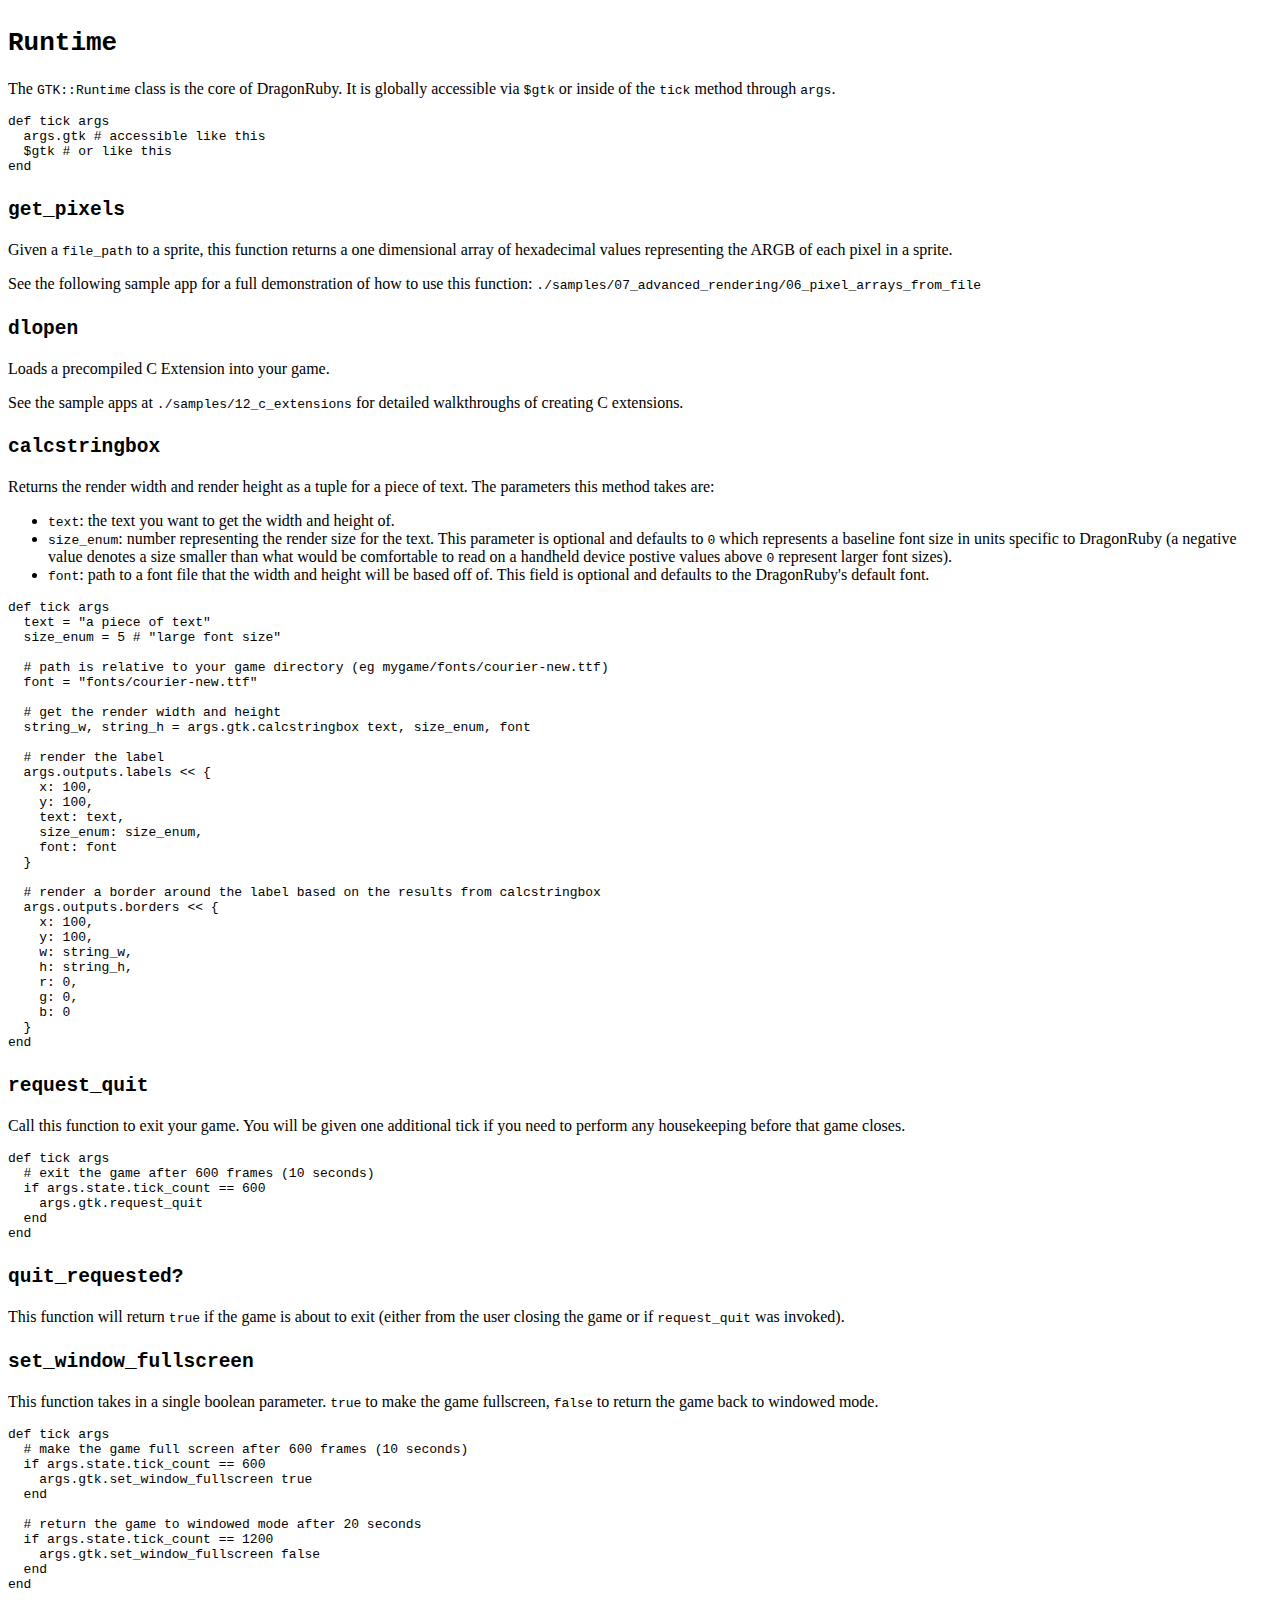
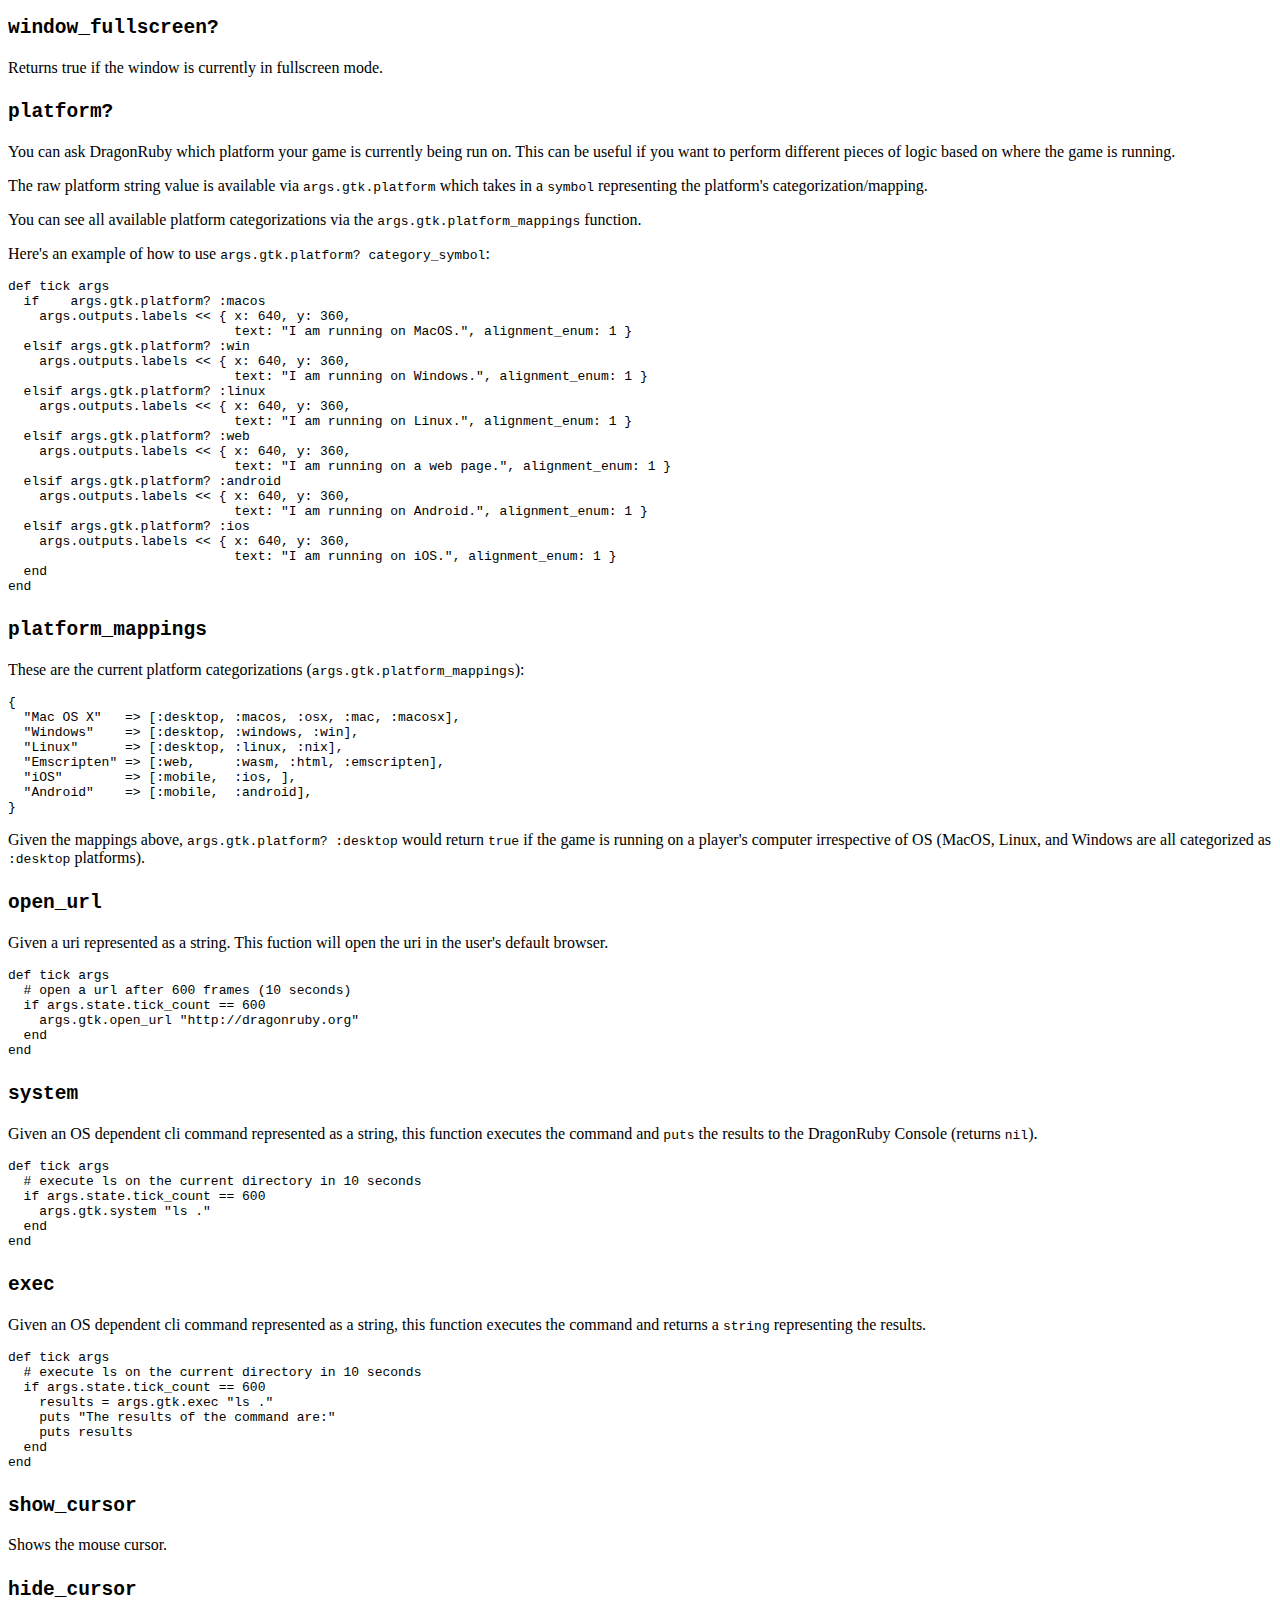
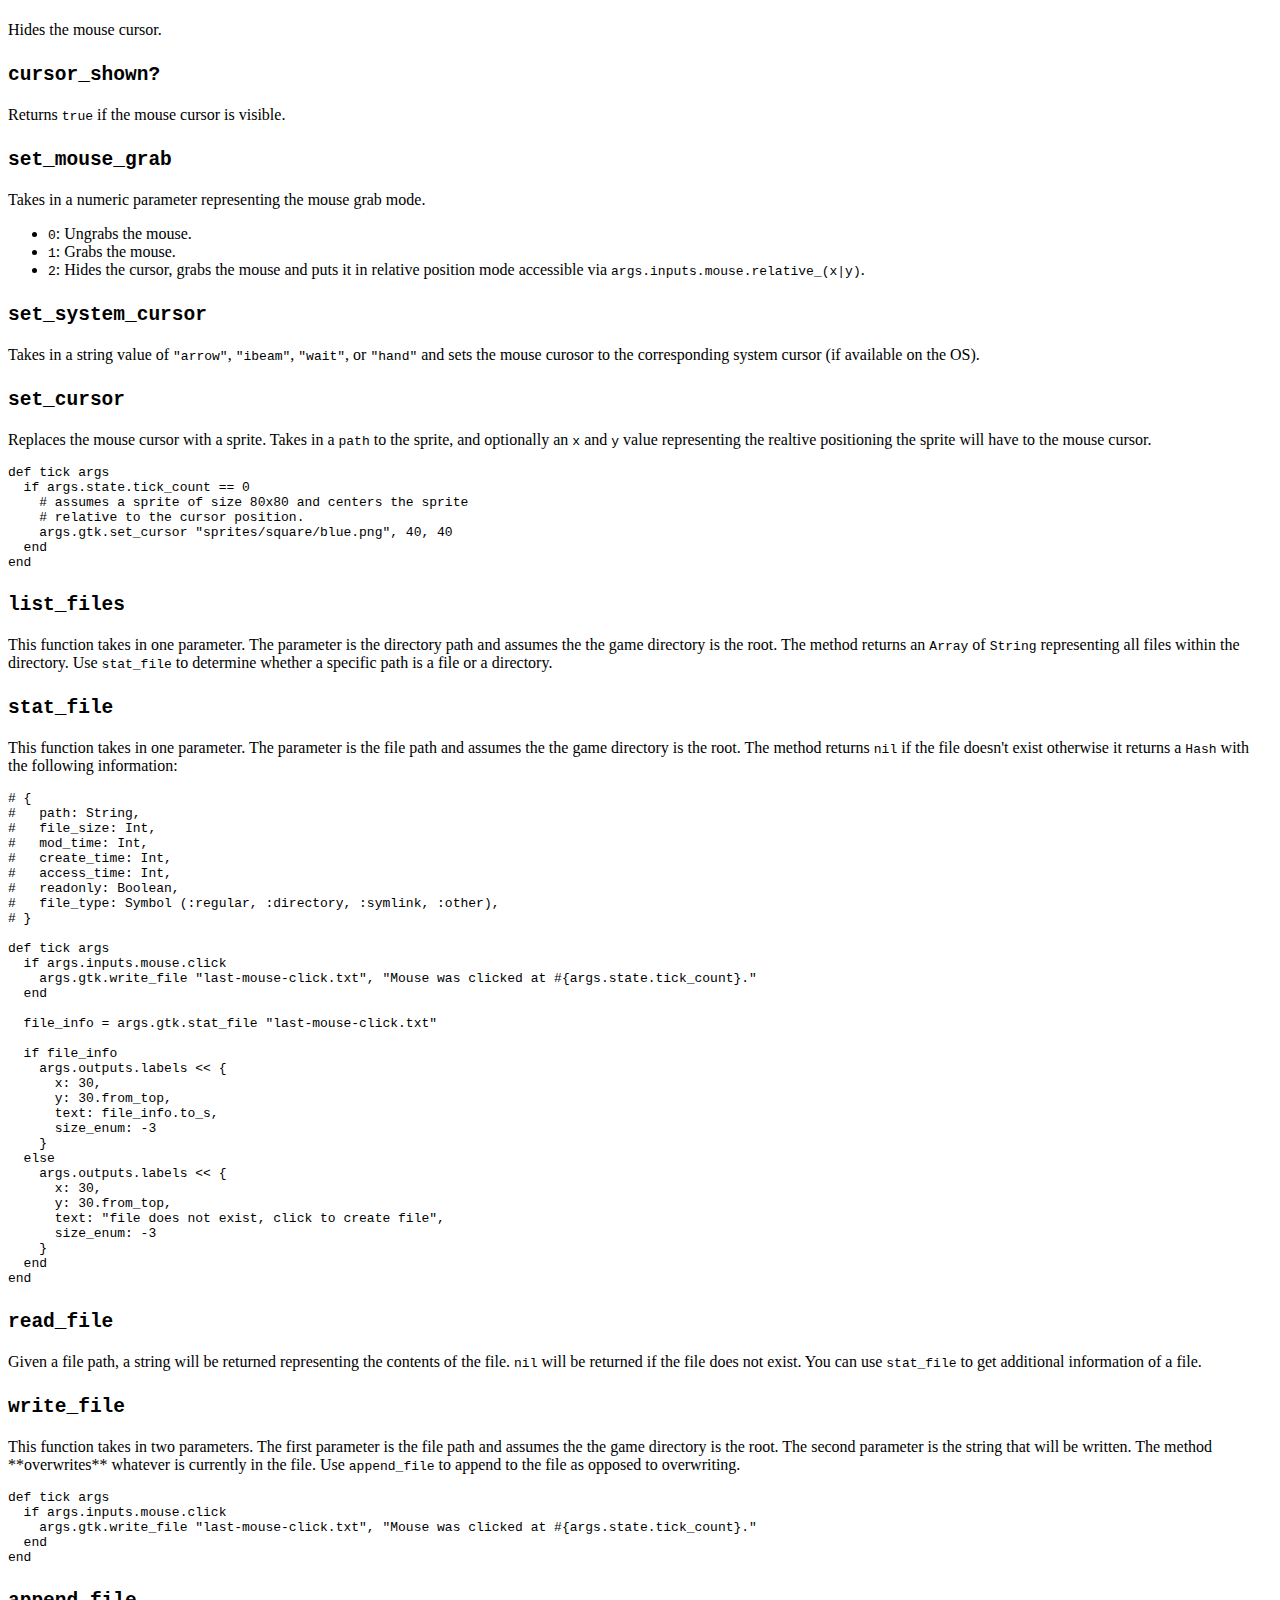
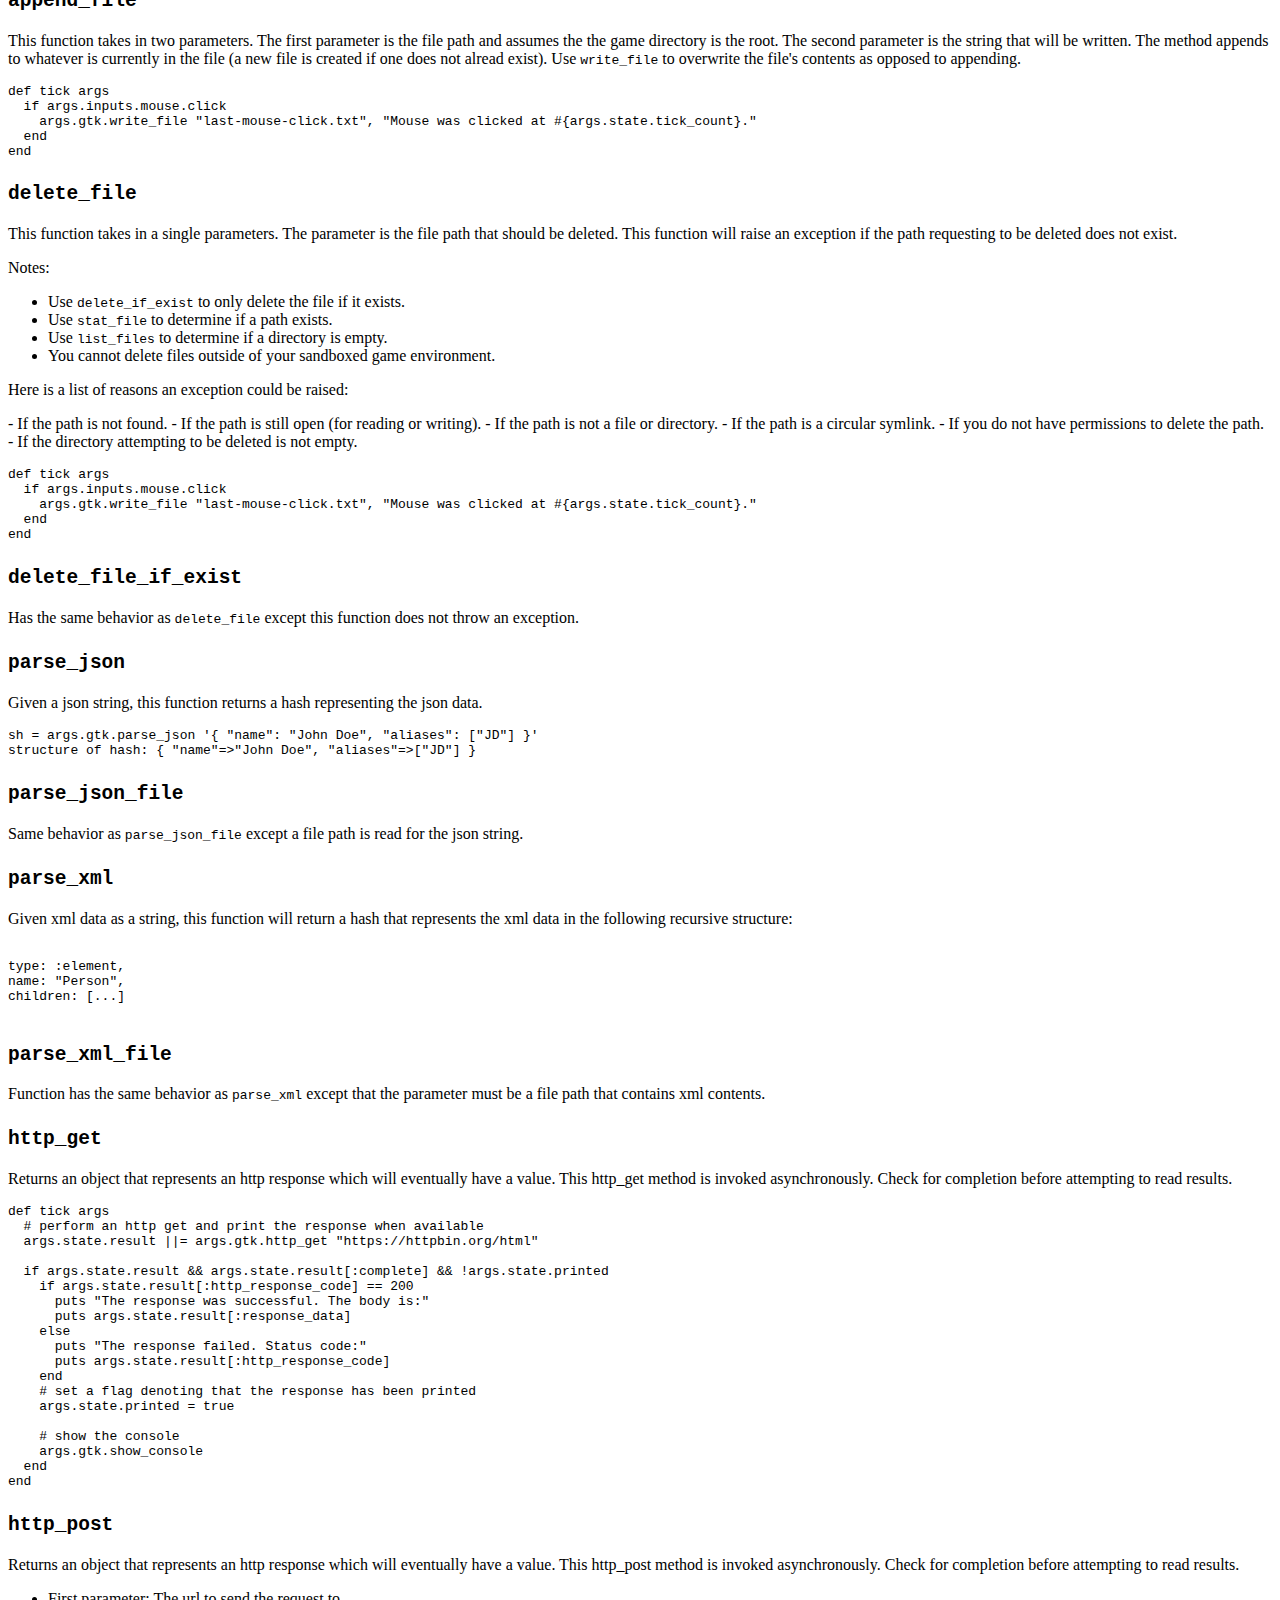
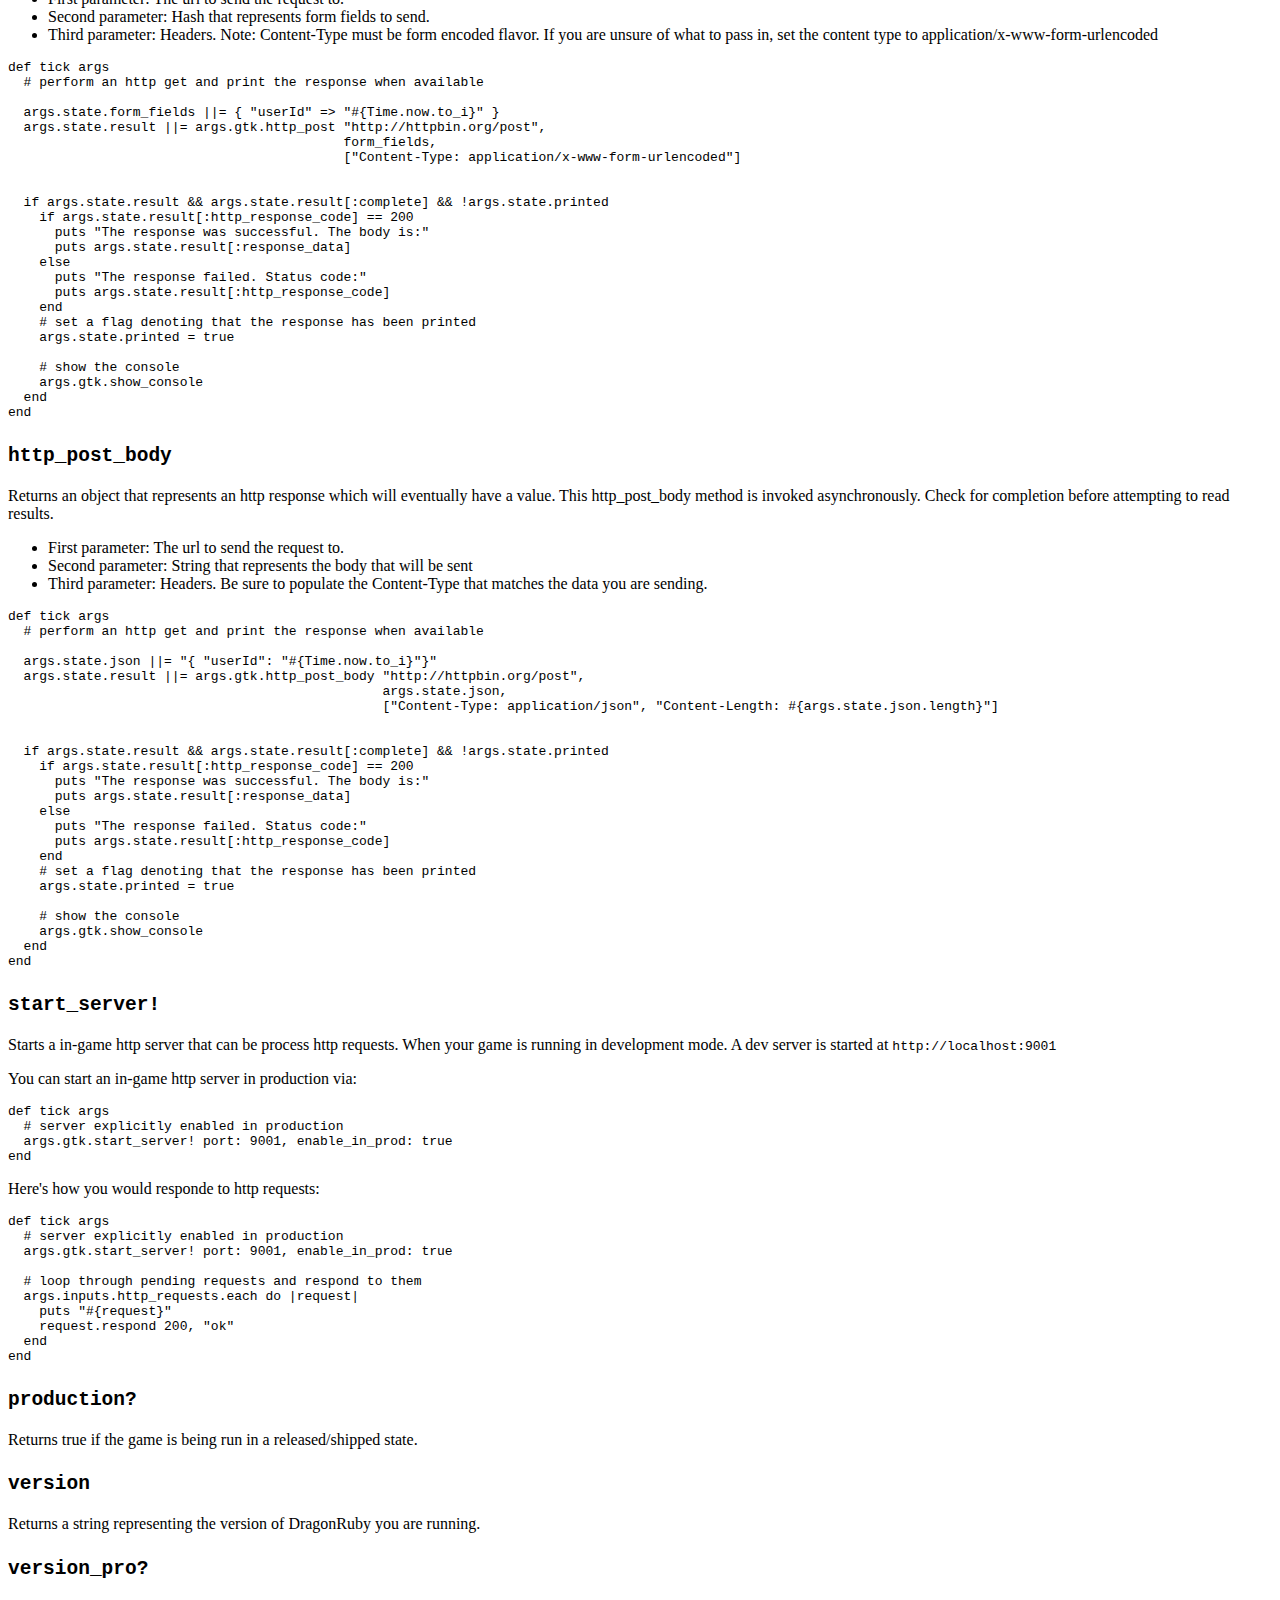
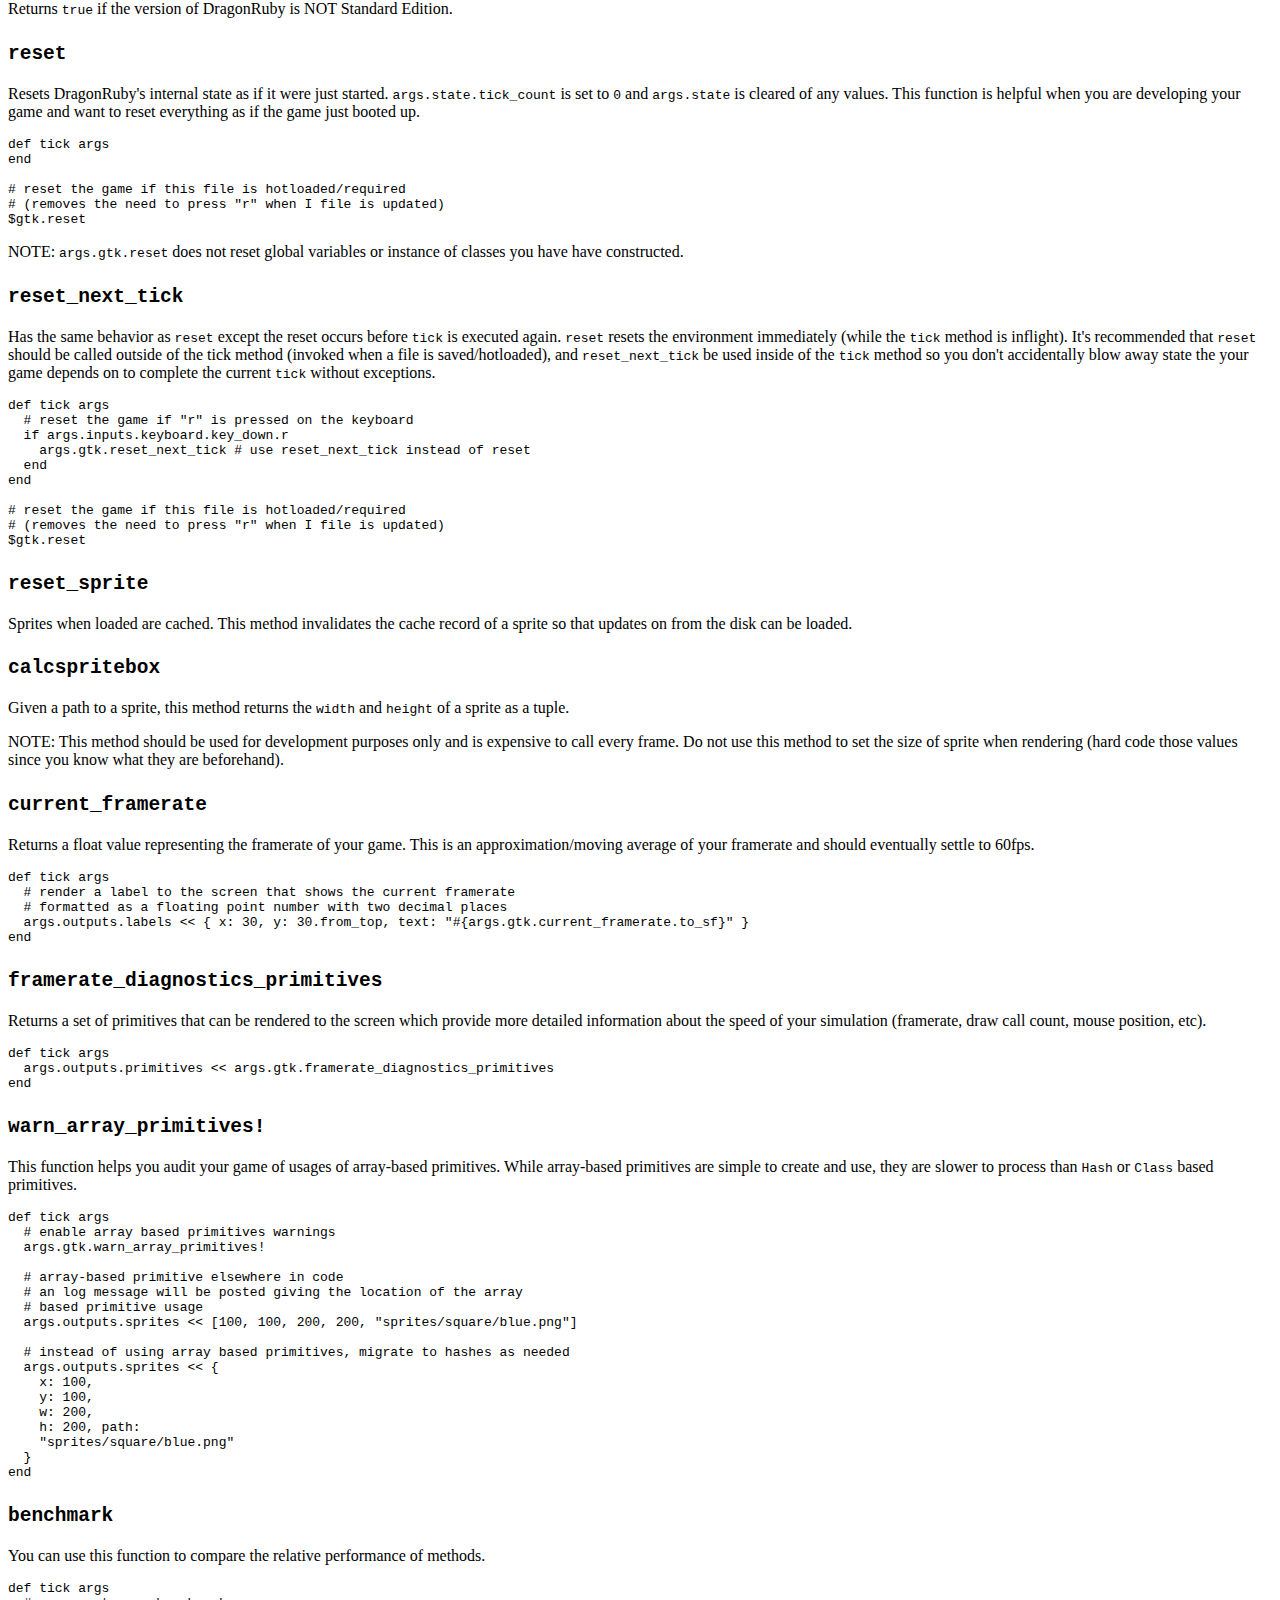
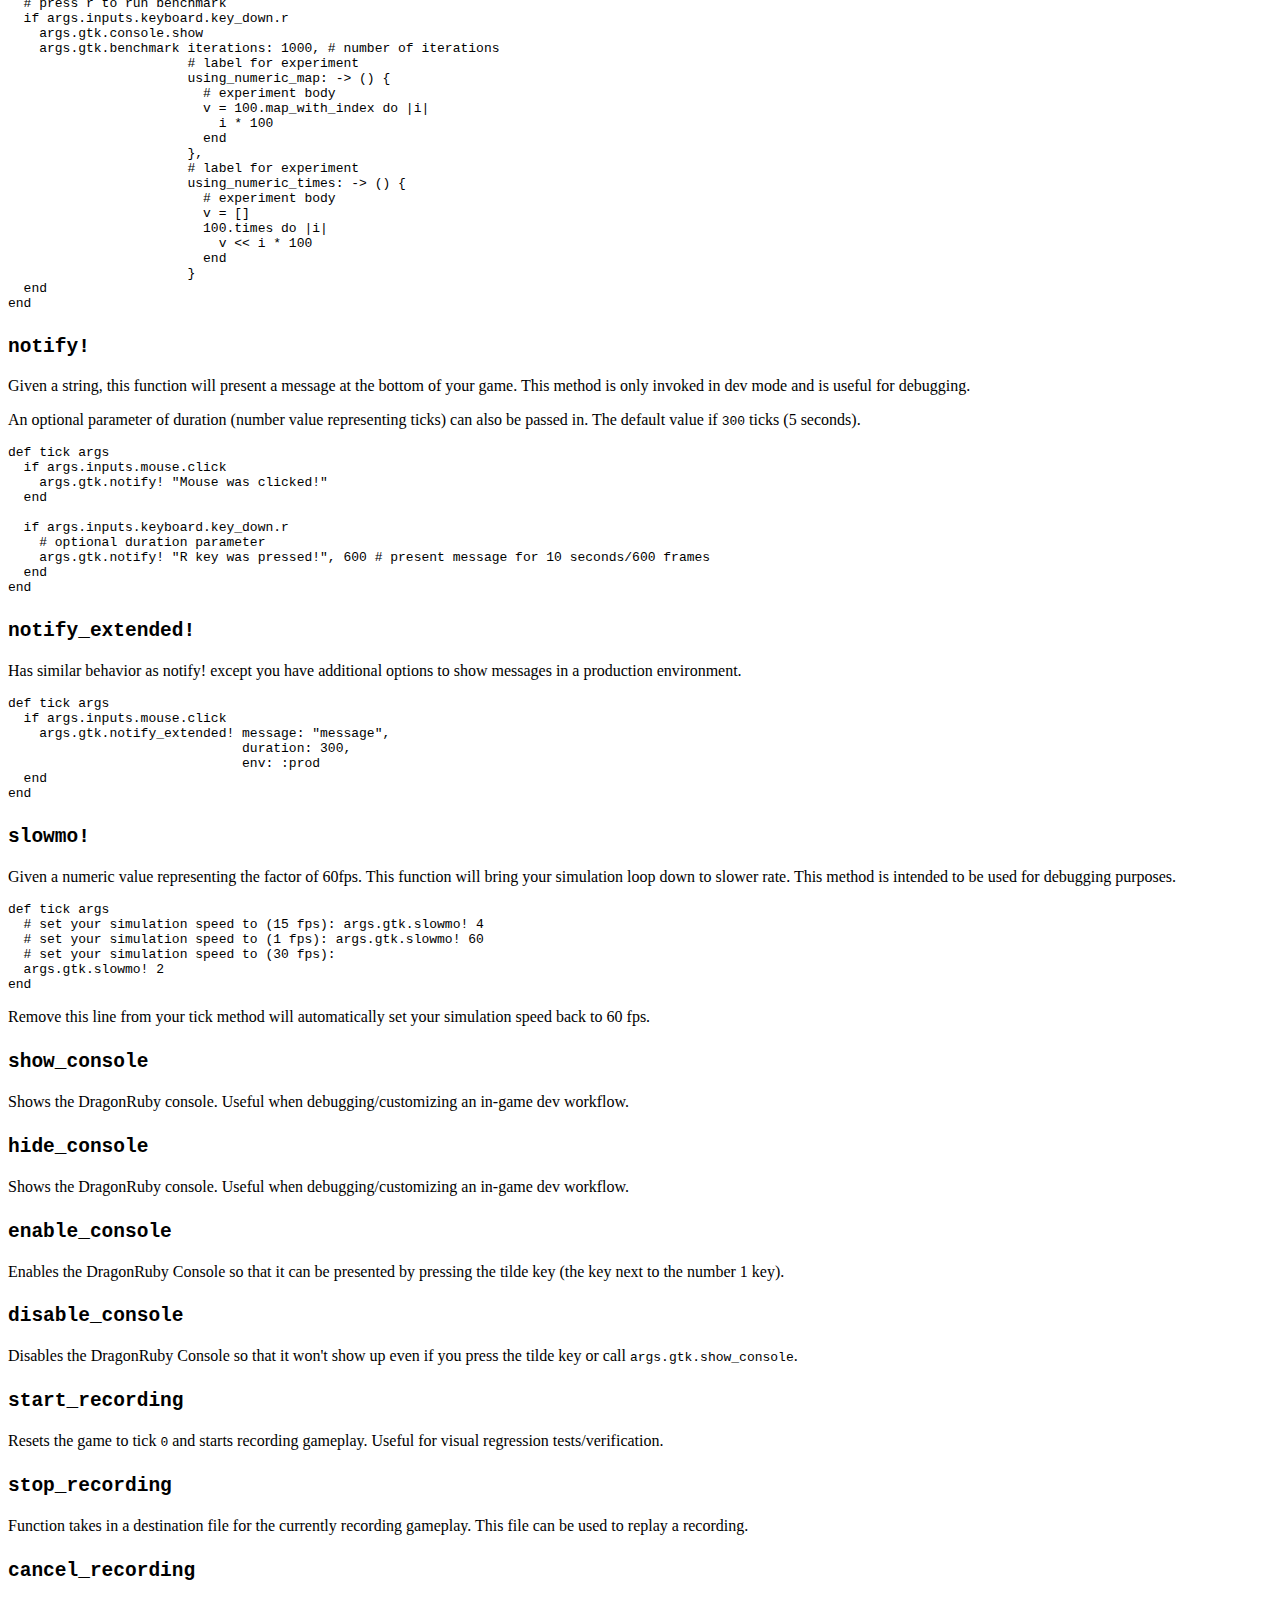
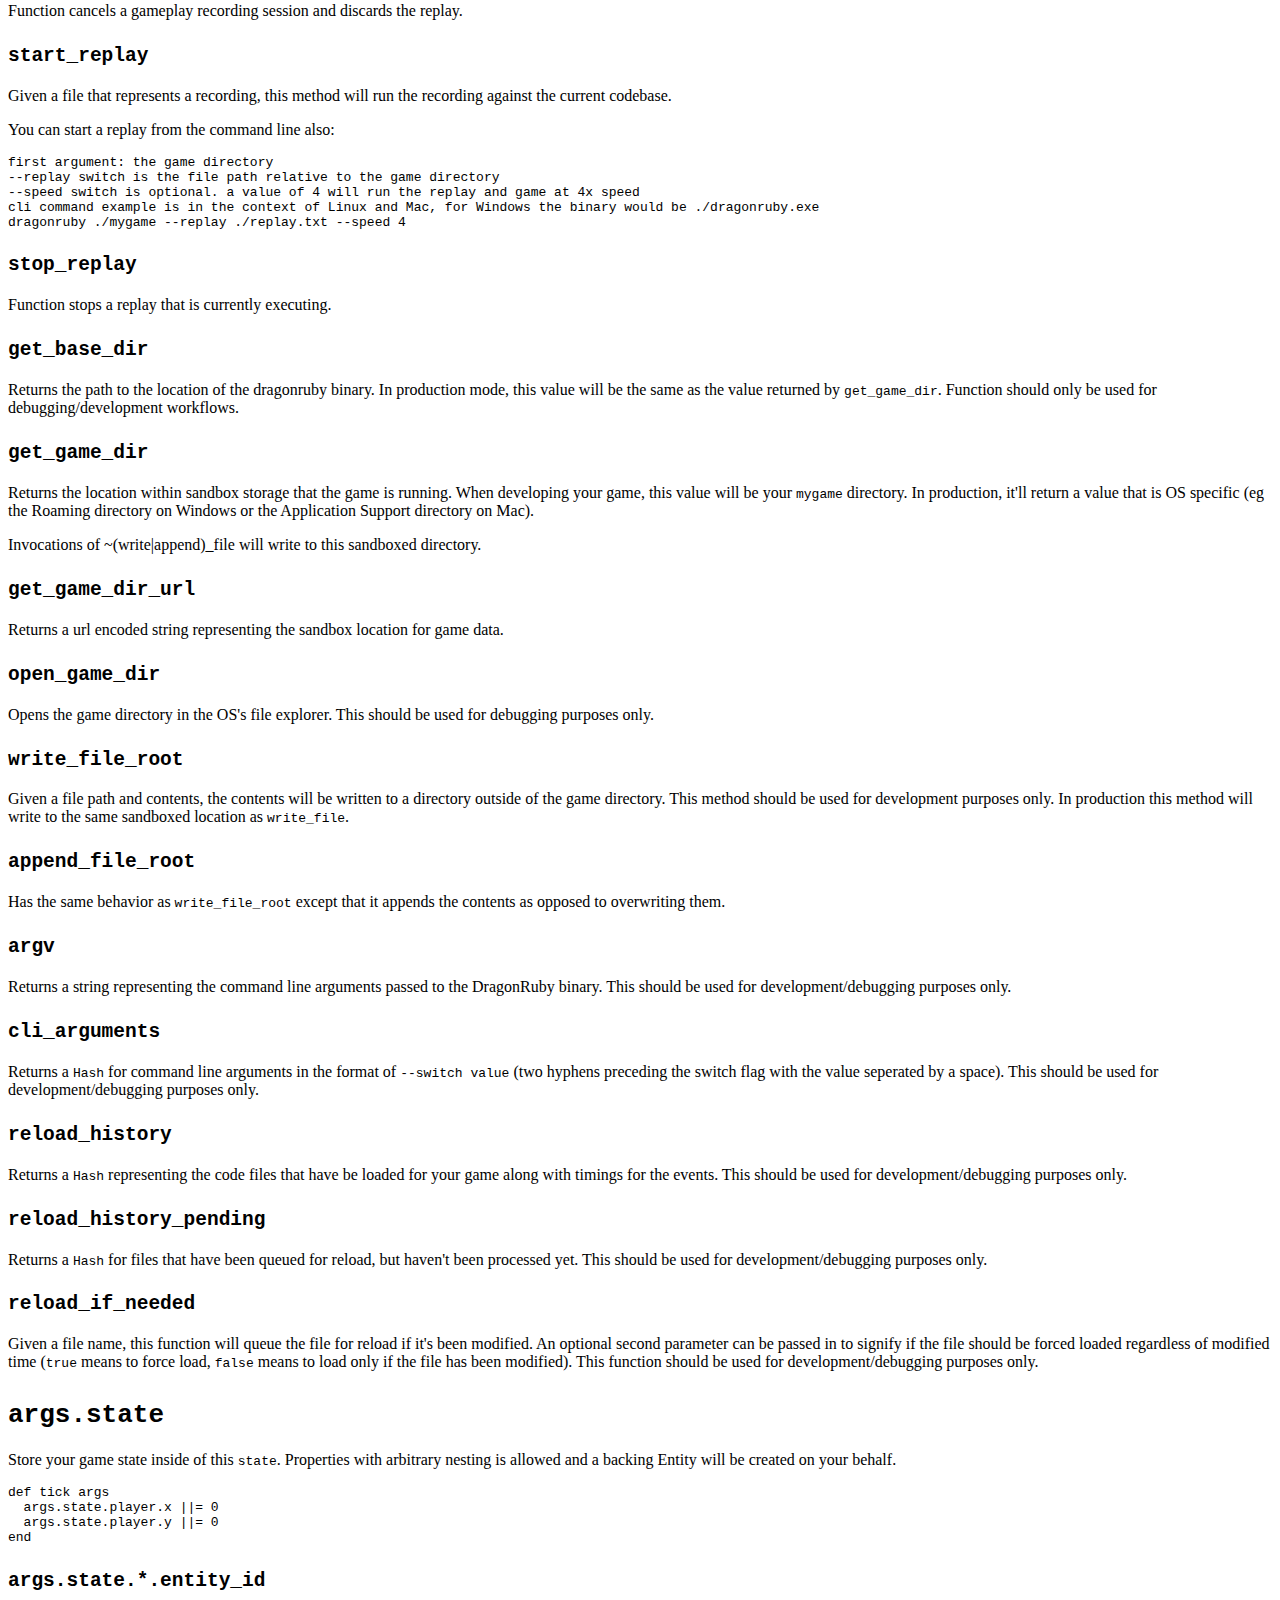
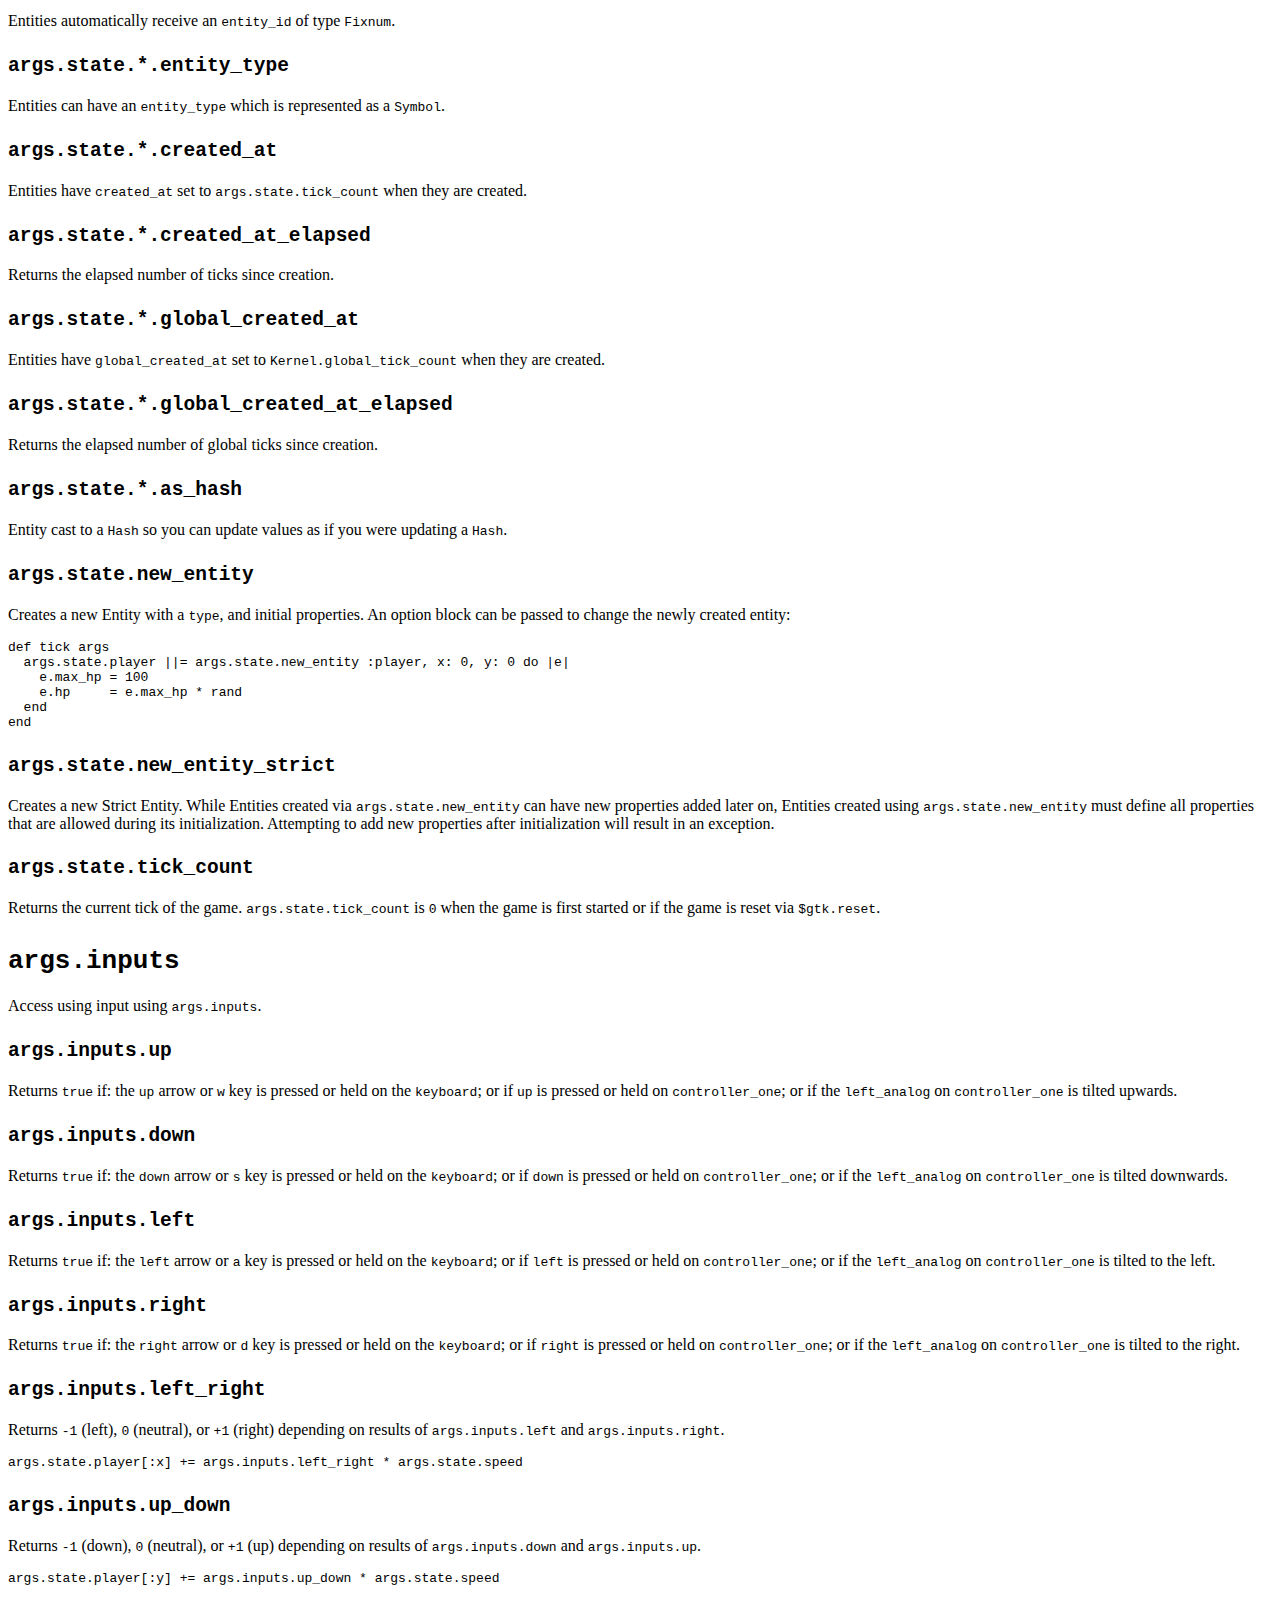
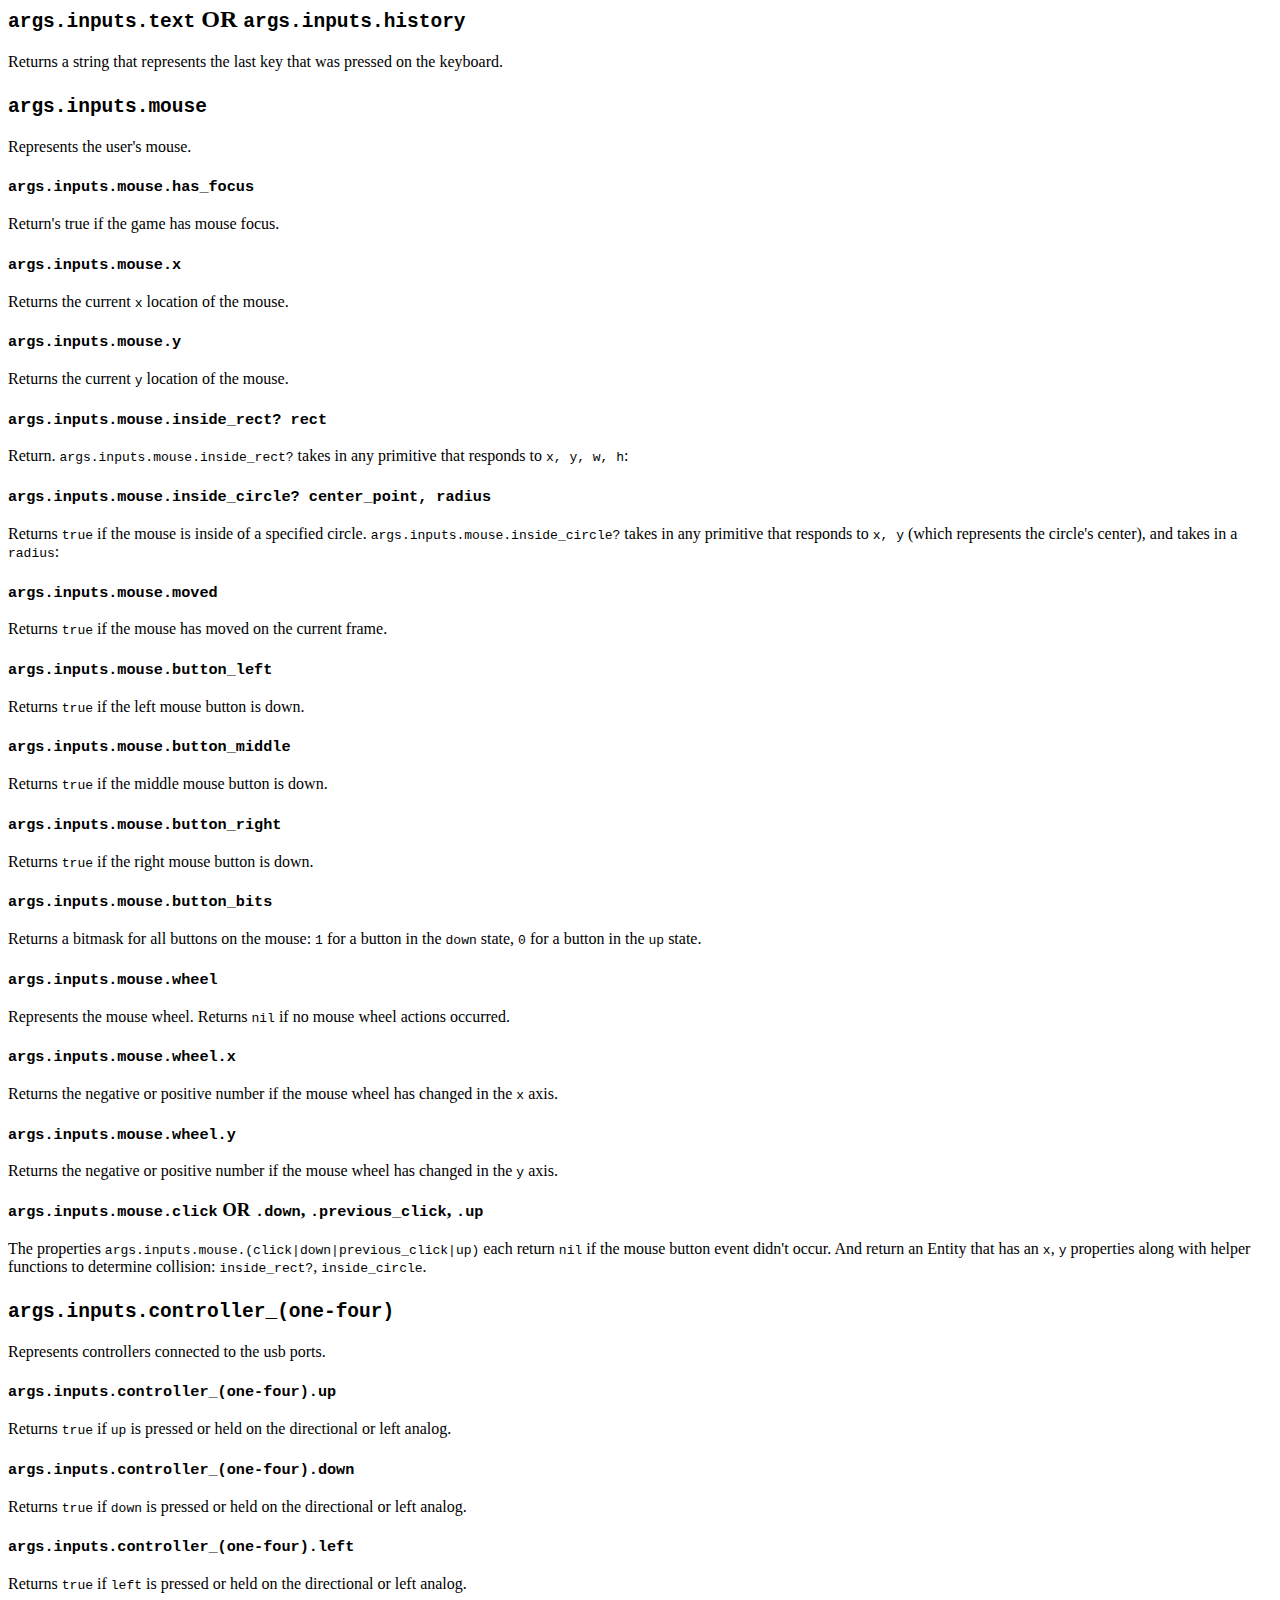
==== site/api/index.html @ 00214b7f "A first pass at alt docs - self-contained API and recipies" ====
<!DOCTYPE html><html><head><link rel="stylesheet" href="/css/preflight.css" /><link rel="stylesheet" href="/css/style.css" /><link rel="stylesheet" href="/css/nord.min.css" /><script src="/js/highlight.min.js"></script><script>hljs.highlightAll();</script></head><body><div id="section---runtime-"><h1 id="---runtime-"><code>Runtime</code></h1><p>
The <code>GTK::Runtime</code> class is the core of DragonRuby. It is globally accessible via <code>$gtk</code> or inside of the <code>tick</code> method through <code>args</code>.
</p><pre><code class="language-ruby">def tick args
  args.gtk # accessible like this
  $gtk # or like this
end
</code></pre><div><h2 id="----get_pixels-"><code>get_pixels</code></h2><p>
Given a <code>file_path</code> to a sprite, this function returns a one dimensional array of hexadecimal values representing the ARGB of each pixel in a sprite.
</p><p>
See the following sample app for a full demonstration of how to use this function: <code>./samples/07_advanced_rendering/06_pixel_arrays_from_file</code>
</p></div><div><h2 id="----dlopen-"><code>dlopen</code></h2><p>
Loads a precompiled C Extension into your game.
</p><p>
See the sample apps at <code>./samples/12_c_extensions</code> for detailed walkthroughs of creating C extensions.
</p></div><div><h2 id="----calcstringbox-"><code>calcstringbox</code></h2><p>
Returns the render width and render height as a tuple for a piece of text. The parameters this method takes are:
</p><ul>
<li><code>text</code>: the text you want to get the width and height of.</li>
<li><code>size_enum</code>: number representing the render size for the text. This
  parameter is optional and defaults to <code>0</code> which represents a   baseline font size in units specific to DragonRuby (a negative value   denotes a size smaller than what would be comfortable to read on a   handheld device postive values above <code>0</code> represent larger font sizes).</li>
<li><code>font</code>: path to a font file that the width and height will be based
  off of. This field is optional and defaults to the DragonRuby's   default font.</li>
</ul><pre><code class="language-ruby">def tick args
  text = "a piece of text"
  size_enum = 5 # "large font size"

  # path is relative to your game directory (eg mygame/fonts/courier-new.ttf)
  font = "fonts/courier-new.ttf"

  # get the render width and height
  string_w, string_h = args.gtk.calcstringbox text, size_enum, font

  # render the label
  args.outputs.labels &lt;&lt; {
    x: 100,
    y: 100,
    text: text,
    size_enum: size_enum,
    font: font
  }

  # render a border around the label based on the results from calcstringbox
  args.outputs.borders &lt;&lt; {
    x: 100,
    y: 100,
    w: string_w,
    h: string_h,
    r: 0,
    g: 0,
    b: 0
  }
end
</code></pre></div><div><h2 id="----request_quit-"><code>request_quit</code></h2><p>
Call this function to exit your game. You will be given one additional tick if you need to perform any housekeeping before that game closes.
</p><pre><code class="language-ruby">def tick args
  # exit the game after 600 frames (10 seconds)
  if args.state.tick_count == 600
    args.gtk.request_quit
  end
end
</code></pre></div><div><h2 id="----quit_requested--"><code>quit_requested?</code></h2><p>
This function will return <code>true</code> if the game is about to exit (either from the user closing the game or if <code>request_quit</code> was invoked).
</p></div><div><h2 id="----set_window_fullscreen-"><code>set_window_fullscreen</code></h2><p>
This function takes in a single boolean parameter. <code>true</code> to make the game fullscreen, <code>false</code> to return the game back to windowed mode.
</p><pre><code class="language-ruby">def tick args
  # make the game full screen after 600 frames (10 seconds)
  if args.state.tick_count == 600
    args.gtk.set_window_fullscreen true
  end

  # return the game to windowed mode after 20 seconds
  if args.state.tick_count == 1200
    args.gtk.set_window_fullscreen false
  end
end
</code></pre></div><div><h2 id="----window_fullscreen--"><code>window_fullscreen?</code></h2><p>
Returns true if the window is currently in fullscreen mode.
</p></div><div><h2 id="----platform--"><code>platform?</code></h2><p>
You can ask DragonRuby which platform your game is currently being run on. This can be useful if you want to perform different pieces of logic based on where the game is running.
</p><p>
The raw platform string value is available via <code>args.gtk.platform</code> which takes in a <code>symbol</code> representing the platform's categorization/mapping.
</p><p>
You can see all available platform categorizations via the <code>args.gtk.platform_mappings</code> function.
</p><p>
Here's an example of how to use <code>args.gtk.platform? category_symbol</code>:
</p><pre><code class="language-ruby">def tick args
  if    args.gtk.platform? :macos
    args.outputs.labels &lt;&lt; { x: 640, y: 360,
                             text: "I am running on MacOS.", alignment_enum: 1 }
  elsif args.gtk.platform? :win
    args.outputs.labels &lt;&lt; { x: 640, y: 360,
                             text: "I am running on Windows.", alignment_enum: 1 }
  elsif args.gtk.platform? :linux
    args.outputs.labels &lt;&lt; { x: 640, y: 360,
                             text: "I am running on Linux.", alignment_enum: 1 }
  elsif args.gtk.platform? :web
    args.outputs.labels &lt;&lt; { x: 640, y: 360,
                             text: "I am running on a web page.", alignment_enum: 1 }
  elsif args.gtk.platform? :android
    args.outputs.labels &lt;&lt; { x: 640, y: 360,
                             text: "I am running on Android.", alignment_enum: 1 }
  elsif args.gtk.platform? :ios
    args.outputs.labels &lt;&lt; { x: 640, y: 360,
                             text: "I am running on iOS.", alignment_enum: 1 }
  end
end
</code></pre></div><div><h2 id="----platform_mappings-"><code>platform_mappings</code></h2><p>
These are the current platform categorizations (<code>args.gtk.platform_mappings</code>):
</p><pre><code class="language-ruby">{
  "Mac OS X"   =&gt; [:desktop, :macos, :osx, :mac, :macosx],
  "Windows"    =&gt; [:desktop, :windows, :win],
  "Linux"      =&gt; [:desktop, :linux, :nix],
  "Emscripten" =&gt; [:web,     :wasm, :html, :emscripten],
  "iOS"        =&gt; [:mobile,  :ios, ],
  "Android"    =&gt; [:mobile,  :android],
}
</code></pre><p>
Given the mappings above, <code>args.gtk.platform? :desktop</code> would return <code>true</code> if the game is running on a player's computer irrespective of OS (MacOS, Linux, and Windows are all categorized as <code>:desktop</code> platforms).
</p></div><div><h2 id="----open_url-"><code>open_url</code></h2><p>
Given a uri represented as a string. This fuction will open the uri in the user's default browser.
</p><pre><code class="language-ruby">def tick args
  # open a url after 600 frames (10 seconds)
  if args.state.tick_count == 600
    args.gtk.open_url "http://dragonruby.org"
  end
end
</code></pre></div><div><h2 id="----system-"><code>system</code></h2><p>
Given an OS dependent cli command represented as a string, this function executes the command and <code>puts</code> the results to the DragonRuby Console (returns <code>nil</code>).
</p><pre><code class="language-ruby">def tick args
  # execute ls on the current directory in 10 seconds
  if args.state.tick_count == 600
    args.gtk.system "ls ."
  end
end
</code></pre></div><div><h2 id="----exec-"><code>exec</code></h2><p>
Given an OS dependent cli command represented as a string, this function executes the command and returns a <code>string</code> representing the results.
</p><pre><code class="language-ruby">def tick args
  # execute ls on the current directory in 10 seconds
  if args.state.tick_count == 600
    results = args.gtk.exec "ls ."
    puts "The results of the command are:"
    puts results
  end
end
</code></pre></div><div><h2 id="----show_cursor-"><code>show_cursor</code></h2><p>
Shows the mouse cursor.
</p></div><div><h2 id="----hide_cursor-"><code>hide_cursor</code></h2><p>
Hides the mouse cursor.
</p></div><div><h2 id="----cursor_shown--"><code>cursor_shown?</code></h2><p>
Returns <code>true</code> if the mouse cursor is visible.
</p></div><div><h2 id="----set_mouse_grab-"><code>set_mouse_grab</code></h2><p>
Takes in a numeric parameter representing the mouse grab mode.
</p><ul>
<li><code>0</code>: Ungrabs the mouse.</li>
<li><code>1</code>: Grabs the mouse.</li>
<li><code>2</code>: Hides the cursor, grabs the mouse and puts it in relative position mode accessible via <code>args.inputs.mouse.relative_(x|y)</code>.</li>
</ul></div><div><h2 id="----set_system_cursor-"><code>set_system_cursor</code></h2><p>
Takes in a string value of <code>"arrow"</code>, <code>"ibeam"</code>, <code>"wait"</code>, or <code>"hand"</code> and sets the mouse curosor to the corresponding system cursor (if available on the OS).
</p></div><div><h2 id="----set_cursor-"><code>set_cursor</code></h2><p>
Replaces the mouse cursor with a sprite. Takes in a <code>path</code> to the sprite, and optionally an <code>x</code> and <code>y</code> value representing the realtive positioning the sprite will have to the mouse cursor.
</p><pre><code class="language-ruby">def tick args
  if args.state.tick_count == 0
    # assumes a sprite of size 80x80 and centers the sprite
    # relative to the cursor position.
    args.gtk.set_cursor "sprites/square/blue.png", 40, 40
  end
end
</code></pre></div><div><h2 id="----list_files-"><code>list_files</code></h2><p>
This function takes in one parameter. The parameter is the directory path and assumes the the game directory is the root. The method returns an <code>Array</code> of <code>String</code> representing all files within the directory. Use <code>stat_file</code> to determine whether a specific path is a file or a directory.
</p></div><div><h2 id="----stat_file-"><code>stat_file</code></h2><p>
This function takes in one parameter. The parameter is the file path and assumes the the game directory is the root. The method returns <code>nil</code> if the file doesn't exist otherwise it returns a <code>Hash</code> with the following information:
</p><pre><code class="language-ruby"># {
#   path: String,
#   file_size: Int,
#   mod_time: Int,
#   create_time: Int,
#   access_time: Int,
#   readonly: Boolean,
#   file_type: Symbol (:regular, :directory, :symlink, :other),
# }

def tick args
  if args.inputs.mouse.click
    args.gtk.write_file "last-mouse-click.txt", "Mouse was clicked at #{args.state.tick_count}."
  end

  file_info = args.gtk.stat_file "last-mouse-click.txt"

  if file_info
    args.outputs.labels &lt;&lt; {
      x: 30,
      y: 30.from_top,
      text: file_info.to_s,
      size_enum: -3
    }
  else
    args.outputs.labels &lt;&lt; {
      x: 30,
      y: 30.from_top,
      text: "file does not exist, click to create file",
      size_enum: -3
    }
  end
end
</code></pre></div><div><h2 id="----read_file-"><code>read_file</code></h2><p>
Given a file path, a string will be returned representing the contents of the file. <code>nil</code> will be returned if the file does not exist. You can use <code>stat_file</code> to get additional information of a file.
</p></div><div><h2 id="----write_file-"><code>write_file</code></h2><p>
This function takes in two parameters. The first parameter is the file path and assumes the the game directory is the root. The second parameter is the string that will be written. The method **overwrites** whatever is currently in the file. Use <code>append_file</code> to append to the file as opposed to overwriting.
</p><pre><code class="language-ruby">def tick args
  if args.inputs.mouse.click
    args.gtk.write_file "last-mouse-click.txt", "Mouse was clicked at #{args.state.tick_count}."
  end
end
</code></pre></div><div><h2 id="----append_file-"><code>append_file</code></h2><p>
This function takes in two parameters. The first parameter is the file path and assumes the the game directory is the root. The second parameter is the string that will be written. The method appends to whatever is currently in the file (a new file is created if one does not alread exist). Use <code>write_file</code> to overwrite the file's contents as opposed to appending.
</p><pre><code class="language-ruby">def tick args
  if args.inputs.mouse.click
    args.gtk.write_file "last-mouse-click.txt", "Mouse was clicked at #{args.state.tick_count}."
  end
end
</code></pre></div><div><h2 id="----delete_file-"><code>delete_file</code></h2><p>
This function takes in a single parameters. The parameter is the file path that should be deleted. This function will raise an exception if the path requesting to be deleted does not exist.
</p><p>
Notes:
</p><ul>
<li>Use <code>delete_if_exist</code> to only delete the file if it exists.</li>
<li>Use <code>stat_file</code> to determine if a path exists.</li>
<li>Use <code>list_files</code> to determine if a directory is empty.</li>
<li>You cannot delete files outside of your sandboxed game environment.</li>
</ul><p>
Here is a list of reasons an exception could be raised:
</p><p>
  - If the path is not found.   - If the path is still open (for reading or writing).   - If the path is not a file or directory.   - If the path is a circular symlink.   - If you do not have permissions to delete the path.   - If the directory attempting to be deleted is not empty.
</p><pre><code class="language-ruby">def tick args
  if args.inputs.mouse.click
    args.gtk.write_file "last-mouse-click.txt", "Mouse was clicked at #{args.state.tick_count}."
  end
end
</code></pre></div><div><h2 id="----delete_file_if_exist-"><code>delete_file_if_exist</code></h2><p>
Has the same behavior as <code>delete_file</code> except this function does not throw an exception.
</p></div><div><h2 id="----parse_json-"><code>parse_json</code></h2><p>
Given a json string, this function returns a hash representing the json data.
</p><pre><code class="language-ruby">sh = args.gtk.parse_json '{ "name": "John Doe", "aliases": ["JD"] }'
structure of hash: { "name"=&gt;"John Doe", "aliases"=&gt;["JD"] }
</code></pre></div><div><h2 id="----parse_json_file-"><code>parse_json_file</code></h2><p>
Same behavior as <code>parse_json_file</code> except a file path is read for the json string.
</p></div><div><h2 id="----parse_xml-"><code>parse_xml</code></h2><p>
Given xml data as a string, this function will return a hash that represents the xml data in the following recursive structure:
</p><pre><code class="language-ruby">
type: :element,
name: "Person",
children: [...]

</code></pre></div><div><h2 id="----parse_xml_file-"><code>parse_xml_file</code></h2><p>
Function has the same behavior as <code>parse_xml</code> except that the parameter must be a file path that contains xml contents.
</p></div><div><h2 id="----http_get-"><code>http_get</code></h2><p>
Returns an object that represents an http response which will eventually have a value. This http_get method is invoked asynchronously. Check for completion before attempting to read results.
</p><pre><code class="language-ruby">def tick args
  # perform an http get and print the response when available
  args.state.result ||= args.gtk.http_get "https://httpbin.org/html"

  if args.state.result &amp;&amp; args.state.result[:complete] &amp;&amp; !args.state.printed
    if args.state.result[:http_response_code] == 200
      puts "The response was successful. The body is:"
      puts args.state.result[:response_data]
    else
      puts "The response failed. Status code:"
      puts args.state.result[:http_response_code]
    end
    # set a flag denoting that the response has been printed
    args.state.printed = true

    # show the console
    args.gtk.show_console
  end
end
</code></pre></div><div><h2 id="----http_post-"><code>http_post</code></h2><p>
Returns an object that represents an http response which will eventually have a value. This http_post method is invoked asynchronously. Check for completion before attempting to read results.
</p><ul>
<li>First parameter: The url to send the request to.</li>
<li>Second parameter: Hash that represents form fields to send.</li>
<li>Third parameter: Headers. Note: Content-Type must be form encoded
                   flavor. If you are unsure of what to pass in, set the content type                    to application/x-www-form-urlencoded</li>
</ul><pre><code class="language-ruby">def tick args
  # perform an http get and print the response when available

  args.state.form_fields ||= { "userId" =&gt; "#{Time.now.to_i}" }
  args.state.result ||= args.gtk.http_post "http://httpbin.org/post",
                                           form_fields,
                                           ["Content-Type: application/x-www-form-urlencoded"]


  if args.state.result &amp;&amp; args.state.result[:complete] &amp;&amp; !args.state.printed
    if args.state.result[:http_response_code] == 200
      puts "The response was successful. The body is:"
      puts args.state.result[:response_data]
    else
      puts "The response failed. Status code:"
      puts args.state.result[:http_response_code]
    end
    # set a flag denoting that the response has been printed
    args.state.printed = true

    # show the console
    args.gtk.show_console
  end
end
</code></pre></div><div><h2 id="----http_post_body-"><code>http_post_body</code></h2><p>
Returns an object that represents an http response which will eventually have a value. This http_post_body method is invoked asynchronously. Check for completion before attempting to read results.
</p><ul>
<li>First parameter: The url to send the request to.</li>
<li>Second parameter: String that represents the body that will be sent</li>
<li>Third parameter: Headers. Be sure to populate the Content-Type that
                   matches the data you are sending.</li>
</ul><pre><code class="language-ruby">def tick args
  # perform an http get and print the response when available

  args.state.json ||= "{ "userId": "#{Time.now.to_i}"}"
  args.state.result ||= args.gtk.http_post_body "http://httpbin.org/post",
                                                args.state.json,
                                                ["Content-Type: application/json", "Content-Length: #{args.state.json.length}"]


  if args.state.result &amp;&amp; args.state.result[:complete] &amp;&amp; !args.state.printed
    if args.state.result[:http_response_code] == 200
      puts "The response was successful. The body is:"
      puts args.state.result[:response_data]
    else
      puts "The response failed. Status code:"
      puts args.state.result[:http_response_code]
    end
    # set a flag denoting that the response has been printed
    args.state.printed = true

    # show the console
    args.gtk.show_console
  end
end
</code></pre></div><div><h2 id="----start_server!-"><code>start_server!</code></h2><p>
Starts a in-game http server that can be process http requests. When your game is running in development mode. A dev server is started at <code>http://localhost:9001</code>
</p><p>
You can start an in-game http server in production via:
</p><pre><code class="language-ruby">def tick args
  # server explicitly enabled in production
  args.gtk.start_server! port: 9001, enable_in_prod: true
end
</code></pre><p>
Here's how you would responde to http requests:
</p><pre><code class="language-ruby">def tick args
  # server explicitly enabled in production
  args.gtk.start_server! port: 9001, enable_in_prod: true

  # loop through pending requests and respond to them
  args.inputs.http_requests.each do |request|
    puts "#{request}"
    request.respond 200, "ok"
  end
end
</code></pre></div><div><h2 id="----production--"><code>production?</code></h2><p>
Returns true if the game is being run in a released/shipped state.
</p></div><div><h2 id="----version-"><code>version</code></h2><p>
Returns a string representing the version of DragonRuby you are running.
</p></div><div><h2 id="----version_pro--"><code>version_pro?</code></h2><p>
Returns <code>true</code> if the version of DragonRuby is NOT Standard Edition.
</p></div><div><h2 id="----reset-"><code>reset</code></h2><p>
Resets DragonRuby's internal state as if it were just started. <code>args.state.tick_count</code> is set to <code>0</code> and <code>args.state</code> is cleared of any values. This function is helpful when you are developing your game and want to reset everything as if the game just booted up.
</p><pre><code class="language-ruby">def tick args
end

# reset the game if this file is hotloaded/required
# (removes the need to press "r" when I file is updated)
$gtk.reset
</code></pre><p>
NOTE: <code>args.gtk.reset</code> does not reset global variables or instance of classes you have have constructed.
</p></div><div><h2 id="----reset_next_tick-"><code>reset_next_tick</code></h2><p>
Has the same behavior as <code>reset</code> except the reset occurs before <code>tick</code> is executed again. <code>reset</code> resets the environment immediately (while the <code>tick</code> method is inflight). It's recommended that <code>reset</code> should be called outside of the tick method (invoked when a file is saved/hotloaded), and <code>reset_next_tick</code> be used inside of the <code>tick</code> method so you don't accidentally blow away state the your game depends on to complete the current <code>tick</code> without exceptions.
</p><pre><code class="language-ruby">def tick args
  # reset the game if "r" is pressed on the keyboard
  if args.inputs.keyboard.key_down.r
    args.gtk.reset_next_tick # use reset_next_tick instead of reset
  end
end

# reset the game if this file is hotloaded/required
# (removes the need to press "r" when I file is updated)
$gtk.reset
</code></pre></div><div><h2 id="----reset_sprite-"><code>reset_sprite</code></h2><p>
Sprites when loaded are cached. This method invalidates the cache record of a sprite so that updates on from the disk can be loaded.
</p></div><div><h2 id="----calcspritebox-"><code>calcspritebox</code></h2><p>
Given a path to a sprite, this method returns the <code>width</code> and <code>height</code> of a sprite as a tuple.
</p><p>
NOTE: This method should be used for development purposes only and is       expensive to call every frame. Do not use this method to set the       size of sprite when rendering (hard code those values since you       know what they are beforehand).
</p></div><div><h2 id="----current_framerate-"><code>current_framerate</code></h2><p>
Returns a float value representing the framerate of your game. This is an approximation/moving average of your framerate and should eventually settle to 60fps.
</p><pre><code class="language-ruby">def tick args
  # render a label to the screen that shows the current framerate
  # formatted as a floating point number with two decimal places
  args.outputs.labels &lt;&lt; { x: 30, y: 30.from_top, text: "#{args.gtk.current_framerate.to_sf}" }
end
</code></pre></div><div><h2 id="----framerate_diagnostics_primitives-"><code>framerate_diagnostics_primitives</code></h2><p>
Returns a set of primitives that can be rendered to the screen which provide more detailed information about the speed of your simulation (framerate, draw call count, mouse position, etc).
</p><pre><code class="language-ruby">def tick args
  args.outputs.primitives &lt;&lt; args.gtk.framerate_diagnostics_primitives
end
</code></pre></div><div><h2 id="----warn_array_primitives!-"><code>warn_array_primitives!</code></h2><p>
This function helps you audit your game of usages of array-based primitives. While array-based primitives are simple to create and use, they are slower to process than <code>Hash</code> or <code>Class</code> based primitives.
</p><pre><code class="language-ruby">def tick args
  # enable array based primitives warnings
  args.gtk.warn_array_primitives!

  # array-based primitive elsewhere in code
  # an log message will be posted giving the location of the array
  # based primitive usage
  args.outputs.sprites &lt;&lt; [100, 100, 200, 200, "sprites/square/blue.png"]

  # instead of using array based primitives, migrate to hashes as needed
  args.outputs.sprites &lt;&lt; {
    x: 100,
    y: 100,
    w: 200,
    h: 200, path:
    "sprites/square/blue.png"
  }
end
</code></pre></div><div><h2 id="----benchmark-"><code>benchmark</code></h2><p>
You can use this function to compare the relative performance of methods.
</p><pre><code class="language-ruby">def tick args
  # press r to run benchmark
  if args.inputs.keyboard.key_down.r
    args.gtk.console.show
    args.gtk.benchmark iterations: 1000, # number of iterations
                       # label for experiment
                       using_numeric_map: -&gt; () {
                         # experiment body
                         v = 100.map_with_index do |i|
                           i * 100
                         end
                       },
                       # label for experiment
                       using_numeric_times: -&gt; () {
                         # experiment body
                         v = []
                         100.times do |i|
                           v &lt;&lt; i * 100
                         end
                       }
  end
end
</code></pre></div><div><h2 id="----notify!-"><code>notify!</code></h2><p>
Given a string, this function will present a message at the bottom of your game. This method is only invoked in dev mode and is useful for debugging.
</p><p>
An optional parameter of duration (number value representing ticks) can also be passed in. The default value if <code>300</code> ticks (5 seconds).
</p><pre><code class="language-ruby">def tick args
  if args.inputs.mouse.click
    args.gtk.notify! "Mouse was clicked!"
  end

  if args.inputs.keyboard.key_down.r
    # optional duration parameter
    args.gtk.notify! "R key was pressed!", 600 # present message for 10 seconds/600 frames
  end
end
</code></pre></div><div><h2 id="----notify_extended!-"><code>notify_extended!</code></h2><p>
Has similar behavior as notify! except you have additional options to show messages in a production environment.
</p><pre><code class="language-ruby">def tick args
  if args.inputs.mouse.click
    args.gtk.notify_extended! message: "message",
                              duration: 300,
                              env: :prod
  end
end
</code></pre></div><div><h2 id="----slowmo!-"><code>slowmo!</code></h2><p>
Given a numeric value representing the factor of 60fps. This function will bring your simulation loop down to slower rate. This method is intended to be used for debugging purposes.
</p><pre><code class="language-ruby">def tick args
  # set your simulation speed to (15 fps): args.gtk.slowmo! 4
  # set your simulation speed to (1 fps): args.gtk.slowmo! 60
  # set your simulation speed to (30 fps):
  args.gtk.slowmo! 2
end
</code></pre><p>
Remove this line from your tick method will automatically set your simulation speed back to 60 fps.
</p></div><div><h2 id="----show_console-"><code>show_console</code></h2><p>
Shows the DragonRuby console. Useful when debugging/customizing an in-game dev workflow.
</p></div><div><h2 id="----hide_console-"><code>hide_console</code></h2><p>
Shows the DragonRuby console. Useful when debugging/customizing an in-game dev workflow.
</p></div><div><h2 id="----enable_console-"><code>enable_console</code></h2><p>
Enables the DragonRuby Console so that it can be presented by pressing the tilde key (the key next to the number 1 key).
</p></div><div><h2 id="----disable_console-"><code>disable_console</code></h2><p>
Disables the DragonRuby Console so that it won't show up even if you press the tilde key or call <code>args.gtk.show_console</code>.
</p></div><div><h2 id="----start_recording-"><code>start_recording</code></h2><p>
Resets the game to tick <code>0</code> and starts recording gameplay. Useful for visual regression tests/verification.
</p></div><div><h2 id="----stop_recording-"><code>stop_recording</code></h2><p>
Function takes in a destination file for the currently recording gameplay. This file can be used to replay a recording.
</p></div><div><h2 id="----cancel_recording-"><code>cancel_recording</code></h2><p>
Function cancels a gameplay recording session and discards the replay.
</p></div><div><h2 id="----start_replay-"><code>start_replay</code></h2><p>
Given a file that represents a recording, this method will run the recording against the current codebase.
</p><p>
You can start a replay from the command line also:
</p><pre><code class="language-ruby">first argument: the game directory
--replay switch is the file path relative to the game directory
--speed switch is optional. a value of 4 will run the replay and game at 4x speed
cli command example is in the context of Linux and Mac, for Windows the binary would be ./dragonruby.exe
dragonruby ./mygame --replay ./replay.txt --speed 4
</code></pre></div><div><h2 id="----stop_replay-"><code>stop_replay</code></h2><p>
Function stops a replay that is currently executing.
</p></div><div><h2 id="----get_base_dir-"><code>get_base_dir</code></h2><p>
Returns the path to the location of the dragonruby binary. In production mode, this value will be the same as the value returned by <code>get_game_dir</code>. Function should only be used for debugging/development workflows.
</p></div><div><h2 id="----get_game_dir-"><code>get_game_dir</code></h2><p>
Returns the location within sandbox storage that the game is running. When developing your game, this value will be your <code>mygame</code> directory. In production, it'll return a value that is OS specific (eg the Roaming directory on Windows or the Application Support directory on Mac).
</p><p>
Invocations of ~(write|append)_file will write to this sandboxed directory.
</p></div><div><h2 id="----get_game_dir_url-"><code>get_game_dir_url</code></h2><p>
Returns a url encoded string representing the sandbox location for game data.
</p></div><div><h2 id="----open_game_dir-"><code>open_game_dir</code></h2><p>
Opens the game directory in the OS's file explorer. This should be used for debugging purposes only.
</p></div><div><h2 id="----write_file_root-"><code>write_file_root</code></h2><p>
Given a file path and contents, the contents will be written to a directory outside of the game directory. This method should be used for development purposes only. In production this method will write to the same sandboxed location as <code>write_file</code>.
</p></div><div><h2 id="----append_file_root-"><code>append_file_root</code></h2><p>
Has the same behavior as <code>write_file_root</code> except that it appends the contents as opposed to overwriting them.
</p></div><div><h2 id="----argv-"><code>argv</code></h2><p>
Returns a string representing the command line arguments passed to the DragonRuby binary. This should be used for development/debugging purposes only.
</p></div><div><h2 id="----cli_arguments-"><code>cli_arguments</code></h2><p>
Returns a <code>Hash</code> for command line arguments in the format of <code>--switch value</code> (two hyphens preceding the switch flag with the value seperated by a space). This should be used for development/debugging purposes only.
</p></div><div><h2 id="----reload_history-"><code>reload_history</code></h2><p>
Returns a <code>Hash</code> representing the code files that have be loaded for your game along with timings for the events. This should be used for development/debugging purposes only.
</p></div><div><h2 id="----reload_history_pending-"><code>reload_history_pending</code></h2><p>
Returns a <code>Hash</code> for files that have been queued for reload, but haven't been processed yet. This should be used for development/debugging purposes only.
</p></div><div><h2 id="----reload_if_needed-"><code>reload_if_needed</code></h2><p>
Given a file name, this function will queue the file for reload if it's been modified. An optional second parameter can be passed in to signify if the file should be forced loaded regardless of modified time (<code>true</code> means to force load, <code>false</code> means to load only if the file has been modified). This function should be used for development/debugging purposes only.
</p></div></div><div id="section---args-state-"><h1 id="---args-state-"><code>args.state</code></h1><p>
Store your game state inside of this <code>state</code>. Properties with arbitrary nesting is allowed and a backing Entity will be created on your behalf.
</p><pre><code class="language-ruby">def tick args
  args.state.player.x ||= 0
  args.state.player.y ||= 0
end
</code></pre><div><h2 id="----args-state---entity_id-"><code>args.state.*.entity_id</code></h2><p>
Entities automatically receive an <code>entity_id</code> of type <code>Fixnum</code>.
</p></div><div><h2 id="----args-state---entity_type-"><code>args.state.*.entity_type</code></h2><p>
Entities can have an <code>entity_type</code> which is represented as a <code>Symbol</code>.
</p></div><div><h2 id="----args-state---created_at-"><code>args.state.*.created_at</code></h2><p>
Entities have <code>created_at</code> set to <code>args.state.tick_count</code> when they are created.
</p></div><div><h2 id="----args-state---created_at_elapsed-"><code>args.state.*.created_at_elapsed</code></h2><p>
Returns the elapsed number of ticks since creation.
</p></div><div><h2 id="----args-state---global_created_at-"><code>args.state.*.global_created_at</code></h2><p>
Entities have <code>global_created_at</code> set to <code>Kernel.global_tick_count</code> when they are created.
</p></div><div><h2 id="----args-state---global_created_at_elapsed-"><code>args.state.*.global_created_at_elapsed</code></h2><p>
Returns the elapsed number of global ticks since creation.
</p></div><div><h2 id="----args-state---as_hash-"><code>args.state.*.as_hash</code></h2><p>
Entity cast to a <code>Hash</code> so you can update values as if you were updating a <code>Hash</code>.
</p></div><div><h2 id="----args-state-new_entity-"><code>args.state.new_entity</code></h2><p>
Creates a new Entity with a <code>type</code>, and initial properties. An option block can be passed to change the newly created entity:
</p><pre><code class="language-ruby">def tick args
  args.state.player ||= args.state.new_entity :player, x: 0, y: 0 do |e|
    e.max_hp = 100
    e.hp     = e.max_hp * rand
  end
end
</code></pre></div><div><h2 id="----args-state-new_entity_strict-"><code>args.state.new_entity_strict</code></h2><p>
Creates a new Strict Entity. While Entities created via <code>args.state.new_entity</code> can have new properties added later on, Entities created using <code>args.state.new_entity</code> must define all properties that are allowed during its initialization. Attempting to add new properties after initialization will result in an exception.
</p></div><div><h2 id="----args-state-tick_count-"><code>args.state.tick_count</code></h2><p>
Returns the current tick of the game. <code>args.state.tick_count</code> is <code>0</code> when the game is first started or if the game is reset via <code>$gtk.reset</code>.
</p></div></div><div id="section---args-inputs-"><h1 id="---args-inputs-"><code>args.inputs</code></h1><p>
Access using input using <code>args.inputs</code>.
</p><div><h2 id="----args-inputs-up-"><code>args.inputs.up</code></h2><p>
Returns <code>true</code> if: the <code>up</code> arrow or <code>w</code> key is pressed or held on the <code>keyboard</code>; or if <code>up</code> is pressed or held on <code>controller_one</code>; or if the <code>left_analog</code> on <code>controller_one</code> is tilted upwards.
</p></div><div><h2 id="----args-inputs-down-"><code>args.inputs.down</code></h2><p>
Returns <code>true</code> if: the <code>down</code> arrow or <code>s</code> key is pressed or held on the <code>keyboard</code>; or if <code>down</code> is pressed or held on <code>controller_one</code>; or if the <code>left_analog</code> on <code>controller_one</code> is tilted downwards.
</p></div><div><h2 id="----args-inputs-left-"><code>args.inputs.left</code></h2><p>
Returns <code>true</code> if: the <code>left</code> arrow or <code>a</code> key is pressed or held on the <code>keyboard</code>; or if <code>left</code> is pressed or held on <code>controller_one</code>; or if the <code>left_analog</code> on <code>controller_one</code> is tilted to the left.
</p></div><div><h2 id="----args-inputs-right-"><code>args.inputs.right</code></h2><p>
Returns <code>true</code> if: the <code>right</code> arrow or <code>d</code> key is pressed or held on the <code>keyboard</code>; or if <code>right</code> is pressed or held on <code>controller_one</code>; or if the <code>left_analog</code> on <code>controller_one</code> is tilted to the right.
</p></div><div><h2 id="----args-inputs-left_right-"><code>args.inputs.left_right</code></h2><p>
Returns <code>-1</code> (left), <code>0</code> (neutral), or <code>+1</code> (right) depending on results of <code>args.inputs.left</code> and <code>args.inputs.right</code>.
</p><pre><code class="language-ruby">args.state.player[:x] += args.inputs.left_right * args.state.speed
</code></pre></div><div><h2 id="----args-inputs-up_down-"><code>args.inputs.up_down</code></h2><p>
Returns <code>-1</code> (down), <code>0</code> (neutral), or <code>+1</code> (up) depending on results of <code>args.inputs.down</code> and <code>args.inputs.up</code>.
</p><pre><code class="language-ruby">args.state.player[:y] += args.inputs.up_down * args.state.speed
</code></pre></div><div><h2 id="----args-inputs-text--or--args-inputs-history-"><code>args.inputs.text</code> OR <code>args.inputs.history</code></h2><p>
Returns a string that represents the last key that was pressed on the keyboard.
</p></div><div><h2 id="----args-inputs-mouse-"><code>args.inputs.mouse</code></h2><p>
Represents the user's mouse.
</p><h3 id="-----args-inputs-mouse-has_focus-"><code>args.inputs.mouse.has_focus</code></h3><p>
Return's true if the game has mouse focus.
</p><h3 id="-----args-inputs-mouse-x-"><code>args.inputs.mouse.x</code></h3><p>
Returns the current <code>x</code> location of the mouse.
</p><h3 id="-----args-inputs-mouse-y-"><code>args.inputs.mouse.y</code></h3><p>
Returns the current <code>y</code> location of the mouse.
</p><h3 id="-----args-inputs-mouse-inside_rect--rect-"><code>args.inputs.mouse.inside_rect? rect</code></h3><p>
Return. <code>args.inputs.mouse.inside_rect?</code> takes in any primitive that responds to <code>x, y, w, h</code>:
</p><h3 id="-----args-inputs-mouse-inside_circle--center_point--radius-"><code>args.inputs.mouse.inside_circle? center_point, radius</code></h3><p>
Returns <code>true</code> if the mouse is inside of a specified circle. <code>args.inputs.mouse.inside_circle?</code> takes in any primitive that responds to <code>x, y</code> (which represents the circle's center), and takes in a <code>radius</code>:
</p><h3 id="-----args-inputs-mouse-moved-"><code>args.inputs.mouse.moved</code></h3><p>
Returns <code>true</code> if the mouse has moved on the current frame.
</p><h3 id="-----args-inputs-mouse-button_left-"><code>args.inputs.mouse.button_left</code></h3><p>
Returns <code>true</code> if the left mouse button is down.
</p><h3 id="-----args-inputs-mouse-button_middle-"><code>args.inputs.mouse.button_middle</code></h3><p>
Returns <code>true</code> if the middle mouse button is down.
</p><h3 id="-----args-inputs-mouse-button_right-"><code>args.inputs.mouse.button_right</code></h3><p>
Returns <code>true</code> if the right mouse button is down.
</p><h3 id="-----args-inputs-mouse-button_bits-"><code>args.inputs.mouse.button_bits</code></h3><p>
Returns a bitmask for all buttons on the mouse: <code>1</code> for a button in the <code>down</code> state, <code>0</code> for a button in the <code>up</code> state.
</p><h3 id="-----args-inputs-mouse-wheel-"><code>args.inputs.mouse.wheel</code></h3><p>
Represents the mouse wheel. Returns <code>nil</code> if no mouse wheel actions occurred.
</p><h3 id="-----args-inputs-mouse-wheel-x-"><code>args.inputs.mouse.wheel.x</code></h3><p>
Returns the negative or positive number if the mouse wheel has changed in the <code>x</code> axis.
</p><h3 id="-----args-inputs-mouse-wheel-y-"><code>args.inputs.mouse.wheel.y</code></h3><p>
Returns the negative or positive number if the mouse wheel has changed in the <code>y</code> axis.
</p><h3 id="-----args-inputs-mouse-click--or---down-----previous_click-----up-"><code>args.inputs.mouse.click</code> OR <code>.down</code>, <code>.previous_click</code>, <code>.up</code></h3><p>
The properties <code>args.inputs.mouse.(click|down|previous_click|up)</code> each return <code>nil</code> if the mouse button event didn't occur. And return an Entity that has an <code>x</code>, <code>y</code> properties along with helper functions to determine collision: <code>inside_rect?</code>, <code>inside_circle</code>.
</p></div><div><h2 id="----args-inputs-controller_(one-four)-"><code>args.inputs.controller_(one-four)</code></h2><p>
Represents controllers connected to the usb ports.
</p><h3 id="-----args-inputs-controller_(one-four)-up-"><code>args.inputs.controller_(one-four).up</code></h3><p>
Returns <code>true</code> if <code>up</code> is pressed or held on the directional or left analog.
</p><h3 id="-----args-inputs-controller_(one-four)-down-"><code>args.inputs.controller_(one-four).down</code></h3><p>
Returns <code>true</code> if <code>down</code> is pressed or held on the directional or left analog.
</p><h3 id="-----args-inputs-controller_(one-four)-left-"><code>args.inputs.controller_(one-four).left</code></h3><p>
Returns <code>true</code> if <code>left</code> is pressed or held on the directional or left analog.
</p><h3 id="-----args-inputs-controller_(one-four)-right-"><code>args.inputs.controller_(one-four).right</code></h3><p>
Returns <code>true</code> if <code>right</code> is pressed or held on the directional or left analog.
</p><h3 id="-----args-inputs-controller_(one-four)-left_right-"><code>args.inputs.controller_(one-four).left_right</code></h3><p>
Returns <code>-1</code> (left), <code>0</code> (neutral), or <code>+1</code> (right) depending on results of <code>args.inputs.controller_(one-four).left</code> and <code>args.inputs.controller_(one-four).right</code>.
</p><h3 id="-----args-inputs-controller_(one-four)-up_down-"><code>args.inputs.controller_(one-four).up_down</code></h3><p>
Returns <code>-1</code> (down), <code>0</code> (neutral), or <code>+1</code> (up) depending on results of <code>args.inputs.controller_(one-four).up</code> and <code>args.inputs.controller_(one-four).down</code>.
</p><h3 id="-----args-inputs-controller_(one-four)-(left_analog_x_raw|right_analog_x_raw)-"><code>args.inputs.controller_(one-four).(left_analog_x_raw|right_analog_x_raw)</code></h3><p>
Returns the raw integer value for the analog's horizontal movement (<code>-32,000 to +32,000</code>).
</p><h3 id="-----args-inputs-controller_(one-four)-left_analog_y_raw|right_analog_y_raw)-"><code>args.inputs.controller_(one-four).left_analog_y_raw|right_analog_y_raw)</code></h3><p>
Returns the raw integer value for the analog's vertical movement (<code>-32,000 to +32,000</code>).
</p><h3 id="-----args-inputs-controller_(one-four)-left_analog_x_perc|right_analog_x_perc)-"><code>args.inputs.controller_(one-four).left_analog_x_perc|right_analog_x_perc)</code></h3><p>
Returns a number between <code>-1</code> and <code>1</code> which represents the percentage the analog is moved horizontally as a ratio of the maximum horizontal movement.
</p><h3 id="-----args-inputs-controller_(one-four)-left_analog_y_perc|right_analog_y_perc)-"><code>args.inputs.controller_(one-four).left_analog_y_perc|right_analog_y_perc)</code></h3><p>
Returns a number between <code>-1</code> and <code>1</code> which represents the percentage the analog is moved vertically as a ratio of the maximum vertical movement.
</p><h3 id="-----args-inputs-controller_(one-four)-directional_up-"><code>args.inputs.controller_(one-four).directional_up</code></h3><p>
Returns <code>true</code> if <code>up</code> is pressed or held on the directional.
</p><h3 id="-----args-inputs-controller_(one-four)-directional_down-"><code>args.inputs.controller_(one-four).directional_down</code></h3><p>
Returns <code>true</code> if <code>down</code> is pressed or held on the directional.
</p><h3 id="-----args-inputs-controller_(one-four)-directional_left-"><code>args.inputs.controller_(one-four).directional_left</code></h3><p>
Returns <code>true</code> if <code>left</code> is pressed or held on the directional.
</p><h3 id="-----args-inputs-controller_(one-four)-directional_right-"><code>args.inputs.controller_(one-four).directional_right</code></h3><p>
Returns <code>true</code> if <code>right</code> is pressed or held on the directional.
</p><h3 id="-----args-inputs-controller_(one-four)-(a|b|x|y|l1|r1|l2|r2|l3|r3|start|select)-"><code>args.inputs.controller_(one-four).(a|b|x|y|l1|r1|l2|r2|l3|r3|start|select)</code></h3><p>
Returns <code>true</code> if the specific button is pressed or held.
</p><h3 id="-----args-inputs-controller_(one-four)-truthy_keys-"><code>args.inputs.controller_(one-four).truthy_keys</code></h3><p>
Returns a collection of <code>Symbol</code>s that represent all keys that are in the pressed or held state.
</p><h3 id="-----args-inputs-controller_(one-four)-key_down-"><code>args.inputs.controller_(one-four).key_down</code></h3><p>
Returns <code>true</code> if the specific button was pressed on this frame. <code>args.inputs.controller_(one-four).key_down.BUTTON</code> will only be true on the frame it was pressed.
</p><h3 id="-----args-inputs-controller_(one-four)-key_held-"><code>args.inputs.controller_(one-four).key_held</code></h3><p>
Returns <code>true</code> if the specific button is being held. <code>args.inputs.controller_(one-four).key_held.BUTTON</code> will be true for all frames after <code>key_down</code> (until released).
</p><h3 id="-----args-inputs-controller_(one-four)-key_up-"><code>args.inputs.controller_(one-four).key_up</code></h3><p>
Returns <code>true</code> if the specific button was released. <code>args.inputs.controller_(one-four).key_up.BUTTON</code> will be true only on the frame the button was released.
</p></div><div><h2 id="----args-inputs-keyboard-"><code>args.inputs.keyboard</code></h2><p>
Represents the user's keyboard
</p><h3 id="-----args-inputs-keyboard-has_focus-"><code>args.inputs.keyboard.has_focus</code></h3><p>
Returns <code>true</code> if the game has keyboard focus.
</p><h3 id="-----args-inputs-keyboard-up-"><code>args.inputs.keyboard.up</code></h3><p>
Returns <code>true</code> if <code>up</code> or <code>w</code> is pressed or held on the keyboard.
</p><h3 id="-----args-inputs-keyboard-down-"><code>args.inputs.keyboard.down</code></h3><p>
Returns <code>true</code> if <code>down</code> or <code>s</code> is pressed or held on the keyboard.
</p><h3 id="-----args-inputs-keyboard-left-"><code>args.inputs.keyboard.left</code></h3><p>
Returns <code>true</code> if <code>left</code> or <code>a</code> is pressed or held on the keyboard.
</p><h3 id="-----args-inputs-keyboard-right-"><code>args.inputs.keyboard.right</code></h3><p>
Returns <code>true</code> if <code>right</code> or <code>d</code> is pressed or held on the keyboard.
</p><h3 id="-----args-inputs-keyboard-left_right-"><code>args.inputs.keyboard.left_right</code></h3><p>
Returns <code>-1</code> (left), <code>0</code> (neutral), or <code>+1</code> (right) depending on results of <code>args.inputs.keyboard.left</code> and <code>args.inputs.keyboard.right</code>.
</p><h3 id="-----args-inputs-keyboard-up_down-"><code>args.inputs.keyboard.up_down</code></h3><p>
Returns <code>-1</code> (left), <code>0</code> (neutral), or <code>+1</code> (right) depending on results of <code>args.inputs.keyboard.up</code> and <code>args.inputs.keyboard.up</code>.
</p><h3 id="----keyboard-properties">keyboard properties</h3><p>
The following properties represent keys on the keyboard and are available on <code>args.inputs.keyboard.KEY</code>, <code>args.inputs.keyboard.key_down.KEY</code>, <code>args.inputs.keyboard.key_held.KEY</code>, and <code>args.inputs.keyboard.key_up.KEY</code>:
</p><ul>
<li><code>alt</code></li>
<li><code>meta</code></li>
<li><code>control</code></li>
<li><code>shift</code></li>
<li><code>ctrl_KEY</code> (dynamic method, eg <code>args.inputs.keyboard.ctrl_a</code>)</li>
<li><code>exclamation_point</code></li>
<li><code>zero</code> - <code>nine</code></li>
<li><code>backspace</code></li>
<li><code>delete</code></li>
<li><code>escape</code></li>
<li><code>enter</code></li>
<li><code>tab</code></li>
<li><code>(open|close)_round_brace</code></li>
<li><code>(open|close)_curly_brace</code></li>
<li><code>(open|close)_square_brace</code></li>
<li><code>colon</code></li>
<li><code>semicolon</code></li>
<li><code>equal_sign</code></li>
<li><code>hyphen</code></li>
<li><code>space</code></li>
<li><code>dollar_sign</code></li>
<li><code>double_quotation_mark</code></li>
<li><code>single_quotation_mark</code></li>
<li><code>backtick</code></li>
<li><code>tilde</code></li>
<li><code>period</code></li>
<li><code>comma</code></li>
<li><code>pipe</code></li>
<li><code>underscore</code></li>
<li><code>a</code> - <code>z</code></li>
<li><code>shift</code></li>
<li><code>control</code></li>
<li><code>alt</code></li>
<li><code>meta</code></li>
<li><code>left</code></li>
<li><code>right</code></li>
<li><code>up</code></li>
<li><code>down</code></li>
<li><code>pageup</code></li>
<li><code>pagedown</code></li>
<li><code>char</code></li>
<li><code>plus</code></li>
<li><code>at</code></li>
<li><code>forward_slash</code></li>
<li><code>back_slash</code></li>
<li><code>asterisk</code></li>
<li><code>less_than</code></li>
<li><code>greater_than</code></li>
<li><code>carat</code></li>
<li><code>ampersand</code></li>
<li><code>superscript_two</code></li>
<li><code>circumflex</code></li>
<li><code>question_mark</code></li>
<li><code>section_sign</code></li>
<li><code>ordinal_indicator</code></li>
<li><code>raw_key</code></li>
<li><code>left_right</code></li>
<li><code>up_down</code></li>
<li><code>directional_vector</code></li>
<li><code>truthy_keys</code></li>
</ul><h3 id="-----inputs-keyboard-keys-"><code>inputs.keyboard.keys</code></h3><p>
Returns a <code>Hash</code> with all keys on the keyboard in their respective state. The <code>Hash</code> contains the following <code>keys</code>
</p><ul>
<li><code>:down</code></li>
<li><code>:held</code></li>
<li><code>:down_or_held</code></li>
<li><code>:up</code></li>
</ul></div><div><h2 id="----args-inputs-touch-"><code>args.inputs.touch</code></h2><p>
Returns a <code>Hash</code> representing all touch points on a touch device. This api is only available in Indie, and Pro versions.
</p></div><div><h2 id="----args-inputs-finger_left-"><code>args.inputs.finger_left</code></h2><p>
Returns a <code>Hash</code> with <code>x</code> and <code>y</code> denoting a touch point that is on the left side of the screen. This api is only available in Indie, and Pro versions.
</p></div><div><h2 id="----args-inputs-finger_right-"><code>args.inputs.finger_right</code></h2><p>
Returns a <code>Hash</code> with <code>x</code> and <code>y</code> denoting a touch point that is on the right side of the screen. This api is only available in Indie, and Pro versions.
</p></div></div><div id="section---args-outputs-"><h1 id="---args-outputs-"><code>args.outputs</code></h1><p>
Outputs is how you render primitives to the screen. The minimal setup for rendering something to the screen is via a <code>tick</code> method defined in mygame/app/main.rb
</p><pre><code class="language-ruby">def tick args
  args.outputs.solids     &lt;&lt; [0, 0, 100, 100]
  args.outputs.sprites    &lt;&lt; [100, 100, 100, 100, "sprites/square/blue.png"]
  args.outputs.labels     &lt;&lt; [200, 200, "Hello World"]
  args.outputs.lines      &lt;&lt; [300, 300, 400, 400]
end
</code></pre><p>
Primitives are rendered first-in, first-out. The rendering order (sorted by bottom-most to top-most):
</p><ul>
<li><code>solids</code></li>
<li><code>sprites</code></li>
<li><code>primitives</code>: Accepts all render primitives. Useful when you want to bypass the default rendering orders for rendering (eg. rendering solids on top of sprites).</li>
<li><code>labels</code></li>
<li><code>lines</code></li>
<li><code>borders</code></li>
<li><code>debug</code>: Accepts all render primitives. Use this to render primitives for debugging (production builds of your game will not render this layer).</li>
</ul><div><h2 id="----args-outputs-background_color-"><code>args.outputs.background_color</code></h2><p>
Set <code>args.outputs.background_color</code> to an <code>Array</code> with <code>RGB</code> values (eg. <code>[255, 255, 255]</code> for the color white).
</p></div><div><h2 id="----args-outputs-sounds-"><code>args.outputs.sounds</code></h2><p>
Send a file path to this collection to play a sound. The sound file must be under the <code>mygame</code> directory.
</p><pre><code class="language-ruby">args.outputs.sounds &lt;&lt; "sounds/jump.wav"
</code></pre></div><div><h2 id="----args-outputs-solids-"><code>args.outputs.solids</code></h2><p>
Send a Primitive to this collection to render a filled in rectangle to the screen. This collection is cleared at the end of every frame.
</p></div><div><h2 id="----args-outputs-static_solids-"><code>args.outputs.static_solids</code></h2><p>
Send a Primitive to this collection to render a filled in rectangle to the screen. This collection is not cleared at the end of every frame. And objects can be mutated by reference.
</p></div><div><h2 id="----args-outputs-sprites-----static_sprites-"><code>args.outputs.sprites</code>, <code>.static_sprites</code></h2><p>
Send a Primitive to this collection to render a sprite to the screen.
</p></div><div><h2 id="----args-outputs-primitives-----static_primitives-"><code>args.outputs.primitives</code>, <code>.static_primitives</code></h2><p>
Send a Primitive of any type and it'll be rendered. The Primitive must have a <code>primitive_marker</code> that returns <code>:solid</code>, <code>:sprite</code>, <code>:label</code>, <code>:line</code>, <code>:border</code>.
</p></div><div><h2 id="----args-outputs-labels-----static_labels-"><code>args.outputs.labels</code>, <code>.static_labels</code></h2><p>
Send a Primitive to this collection to render text to the screen.
</p></div><div><h2 id="----args-outputs-lines-----static_lines-"><code>args.outputs.lines</code>, <code>.static_lines</code></h2><p>
Send a Primitive to this collection to render a line to the screen.
</p></div><div><h2 id="----args-outputs-borders-----static_borders-"><code>args.outputs.borders</code>, <code>.static_borders</code></h2><p>
Send a Primitive to this collection to render an unfilled rectangle to the screen.
</p></div><div><h2 id="----args-outputs-debug-----static_debug-"><code>args.outputs.debug</code>, <code>.static_debug</code></h2><p>
Send any Primitive to this collection which represents things you render to the screen for debugging purposes. Primitives in this collection will not be rendered in a production release of your game.
</p></div></div><div id="section---args-easing-"><h1 id="---args-easing-"><code>args.easing</code></h1><p>
A set of functions that allow you to determine the current progression of an easing function.
</p><div><h2 id="----args-easing-ease-start_tick--current_tick--duration--easing_functions-"><code>args.easing.ease start_tick, current_tick, duration, easing_functions</code></h2><p>
Given a start, current, duration, and easing function names, <code>ease</code> returns a number between 0 and 1 that represents the progress of an easing function.
</p><p>
The built in easing definitions you have access to are <code>:identity</code>, <code>:flip</code>, <code>:quad</code>, <code>:cube</code>, <code>:quart</code>, and <code>:quint</code>.
</p><p>
This example will move a box at a linear speed from 0 to 1280.
</p><pre><code class="language-ruby">def tick args
  start_time = 10
  duration = 60
  current_progress = args.easing.ease start_time,
                                      args.state.tick_count,
                                      duration,
                                      :identity
  args.outputs.solids &lt;&lt; { x: 1280 * current_progress, y: 360, w: 10, h: 10 }
end
</code></pre></div><div><h2 id="----args-easing-ease_spline-start_tick--current_tick--duration--spline-"><code>args.easing.ease_spline start_tick, current_tick, duration, spline</code></h2><p>
Given a start, current, duration, and a multiple bezier values, this function returns a number between 0 and 1 that represents the progress of an easing function.
</p><p>
This example will move a box at a linear speed from 0 to 1280 and then back to 0 using two bezier definitions (represented as an array with four values).
</p><pre><code class="language-ruby">def tick args
  start_time = 10
  duration = 60
  spline = [
    [  0, 0.25, 0.75, 1.0],
    [1.0, 0.75, 0.25,   0]
  ]
  current_progress = args.easing.ease_spline start_time,
                                             args.state.tick_count,
                                             duration,
                                             spline
  args.outputs.solids &lt;&lt; { x: 1280 * current_progress, y: 360, w: 10, h: 10 }
end
</code></pre></div></div><div id="section---args-string-"><h1 id="---args-string-"><code>args.string</code></h1><p>
Useful string functions not included in Ruby core libraries.
</p><div><h2 id="----args-string-wrapped_lines-string--max_character_length-"><code>args.string.wrapped_lines string, max_character_length</code></h2><p>
This function will return a collection of strings given an input <code>string</code> and <code>max_character_length</code>. The collection of strings returned will split the input string into strings of <code>length &lt;= max_character_length</code>.
</p><p>
The following example takes a string with new lines and creates a label for each one. Labels (<code>args.outputs.labels</code>) ignore newline characters <code>\n</code>.
</p><pre><code class="language-ruby">def tick args
  long_string = "Lorem ipsum dolor sit amet, consectetur adipiscing elit.
teger dolor velit, ultricies vitae libero vel, aliquam imperdiet enim."
  max_character_length = 30
  long_strings_split = args.string.wrapped_lines long_string, max_character_length
  args.outputs.labels &lt;&lt; long_strings_split.map_with_index do |s, i|
    { x: 10, y: 600 - (i * 20), text: s }
  end
end
</code></pre></div></div><div id="section---args-grid-"><h1 id="---args-grid-"><code>args.grid</code></h1><p>
Returns the virtual grid for the game.
</p><div><h2 id="----args-grid-name-"><code>args.grid.name</code></h2><p>
Returns either <code>:origin_bottom_left</code> or <code>:origin_center</code>.
</p></div><div><h2 id="----args-grid-bottom-"><code>args.grid.bottom</code></h2><p>
Returns the <code>y</code> value that represents the bottom of the grid.
</p></div><div><h2 id="----args-grid-top-"><code>args.grid.top</code></h2><p>
Returns the <code>y</code> value that represents the top of the grid.
</p></div><div><h2 id="----args-grid-left-"><code>args.grid.left</code></h2><p>
Returns the <code>x</code> value that represents the left of the grid.
</p></div><div><h2 id="----args-grid-right-"><code>args.grid.right</code></h2><p>
Returns the <code>x</code> value that represents the right of the grid.
</p></div><div><h2 id="----args-grid-rect-"><code>args.grid.rect</code></h2><p>
Returns a rectangle Primitive that represents the grid.
</p></div><div><h2 id="----args-grid-origin_bottom_left!-"><code>args.grid.origin_bottom_left!</code></h2><p>
Change the grids coordinate system to 0, 0 at the bottom left corner.
</p></div><div><h2 id="----args-grid-origin_center!-"><code>args.grid.origin_center!</code></h2><p>
Change the grids coordinate system to 0, 0 at the center of the screen.
</p></div><div><h2 id="----args-grid-w-"><code>args.grid.w</code></h2><p>
Returns the grid's width (always 1280).
</p></div><div><h2 id="----args-grid-h-"><code>args.grid.h</code></h2><p>
Returns the grid's height (always 720).
</p></div></div><div id="section---audio-"><h1 id="---audio-"><code>Audio</code></h1><p>
Hash that contains audio sources that are playing. If you want to add a new sound add a hash with keys/values as in the following example:
</p><pre><code class="language-ruby">def tick args
  # The values below (except for input of course) are the default values that apply if you don't
  # specify the value in the hash.
  args.audio[:my_audio] = {
    input: 'sound/boom.wav',  # Filename
    x: 0.0, y: 0.0, z: 0.0,   # Relative position to the listener, x, y, z from -1.0 to 1.0
    gain: 1.0,                # Volume (0.0 to 1.0)
    pitch: 1.0,               # Pitch of the sound (1.0 = original pitch)
    paused: false,            # Set to true to pause the sound at the current playback position
    looping: false,           # Set to true to loop the sound/music until you stop it
  }
end
</code></pre><p>
Sounds that don't specify <code>looping: true</code> will be removed automatically from the hash after the playback ends. Looping sounds or sounds that should stop early must be removed manually.
</p><p>
When you assign a hash to an audio output, a <code>:length</code> key will be added to the hash on the following tick. This will tell you the duration of the audio file in seconds (float).
</p><div><h2 id="---audio-synthesis-(pro-only)">Audio synthesis (Pro only)</h2><p>
Instead of a path to an audio file you can specify an array <code>[channels, sample_rate, sound_source]</code> for <code>input</code> to procedurally generate sound. You do this by providing an array of float values between -1.0 and 1.0 that describe the waveform you want to play.
</p><ul>
<li><code>channels</code> is the number of channels: 1 = mono, 2 = stereo</li>
<li><code>sample_rate</code> is the number of values per seconds you will provide to describe the audio wave</li>
<li><code>sound_source</code> The source of your sound. See below</li>
</ul><h3 id="----sound-source">Sound source</h3><p>
A sound source can be one of two things:
</p><ul>
<li>A <code>Proc</code> object that is called on demand to generate the next samples to play. Every call should generate
  enough samples for at least 0.1 to 0.5 seconds to get continuous playback without audio skips.   The audio will continue playing endlessly until removed, so the <code>looping</code> option will have no effect.</li>
<li>An array of sample values that will be played back once. This is useful for procedurally generated one-off SFX.
  <code>looping</code> will work as expected</li>
</ul><p>
When you specify 2 for <code>channels</code>, then the generated sample array will be played back in an interleaved manner. The first element is the first sample for the left channel, the second element is the first sample for the right channel, the third element is the second sample for the left channel etc.
</p><h3 id="----example-">Example:</h3><pre><code class="language-ruby">def tick args
  sample_rate = 48000

  generate_sine_wave = lambda do
    frequency = 440.0 # A5
    samples_per_period = (sample_rate / frequency).ceil
    one_period = samples_per_period.map_with_index { |i|
      Math.sin((2 * Math::PI) * (i / samples_per_period))
    }
    one_period * frequency # Generate 1 second worth of sound
  end

  args.audio[:my_audio] ||= {
    input: [1, sample_rate, generate_sine_wave]
  }
end
</code></pre></div></div><div id="section---easing-"><h1 id="---easing-"><code>Easing</code></h1><p>
This function will give you a float value between <code>0</code> and <code>1</code> that represents a percentage. You need to give the funcation a <code>start_tick</code>, <code>current_tick</code>, duration, and easing <code>definitions</code>.
</p><p>
This YouTube video is a fantastic introduction to easing functions: <a href="https://www.youtube.com/watch?v=mr5xkf6zSzk">https://www.youtube.com/watch?v=mr5xkf6zSzk</a>
</p><div><h2 id="---example">Example</h2><p>
This example shows how to fade in a label at frame 60 over two seconds (120 ticks). The <code>:identity</code> definition implies a linear fade: <code>f(x) -&gt; x</code>.
</p><pre><code class="language-ruby">def tick args
  fade_in_at   = 60
  current_tick = args.state.tick_count
  duration     = 120
  percentage   = args.easing.ease fade_in_at,
                                  current_tick,
                                  duration,
                                  :identity
  alpha = 255 * percentage
  args.outputs.labels &lt;&lt; { x: 640,
                           y: 320, text: "#{percentage.to_sf}",
                           alignment_enum: 1,
                           a: alpha }
end
</code></pre></div><div><h2 id="---easing-definitions">Easing Definitions</h2><p>
There are a number of easing definitions availble to you:
</p><h3 id="------identity-"><code>:identity</code></h3><p>
The easing definition for <code>:identity</code> is <code>f(x) = x</code>. For example, if <code>start_tick</code> is <code>0</code>, <code>current_tick</code> is <code>50</code>, and <code>duration</code> is <code>100</code>, then <code>args.easing.ease 0, 50, 100, :identity</code> will return <code>0.5</code> (since tick <code>50</code> is half way between <code>0</code> and <code>100</code>).
</p><h3 id="------flip-"><code>:flip</code></h3><p>
The easing definition for <code>:flip</code> is <code>f(x) = 1 - x</code>. For example, if <code>start_tick</code> is <code>0</code>, <code>current_tick</code> is <code>10</code>, and <code>duration</code> is <code>100</code>, then <code>args.easing.ease 0, 10, 100, :flip</code> will return <code>0.9</code> (since tick <code>10</code> means 100% - 10%).
</p><h3 id="------quad-----cube-----quart-----qunit-"><code>:quad</code>, <code>:cube</code>, <code>:quart</code>, <code>:qunit</code></h3><p>
These are the power easing definitions. <code>:quad</code> is <code>f(x) = x * x</code> (<code>x</code> squared), <code>:cube</code> is <code>f(x) = x * x * x</code>  (<code>x</code> cubed), etc.
</p><p>
The power easing definitions represent Smooth Start easing (the percentage changes slow at first and speeds up at the end).
</p><h4>Example</h4><p>
Here is an example of Smooth Start (the percentage changes slow at first and speeds up at the end).
</p><pre><code class="language-ruby">def tick args
  start_tick   = 60
  current_tick = args.state.tick_count
  duration     = 120
  percentage   = args.easing.ease start_tick,
                                  current_tick,
                                  duration,
                                  :quad
  start_x      = 100
  end_x        = 1180
  distance_x   = end_x - start_x
  final_x      = start_x + (distance_x * percentage)

  start_y      = 100
  end_y        = 620
  distance_y   = end_y - start_y
  final_y      = start_y + (distance_y * percentage)

  args.outputs.labels &lt;&lt; { x: final_x,
                           y: final_y,
                           text: "#{percentage.to_sf}",
                           alignment_enum: 1 }
end
</code></pre><h3 id="----combining-easing-definitions">Combining Easing Definitions</h3><p>
The base easing definitions can be combined to create common easing functions.
</p><h4>Example</h4><p>
Here is an example of Smooth Stop (the percentage changes fast at first and slows down at the end).
</p><pre><code class="language-ruby">def tick args
  start_tick   = 60
  current_tick = args.state.tick_count
  duration     = 120

  # :flip, :quad, :flip is Smooth Stop
  percentage   = args.easing.ease start_tick,
                                  current_tick,
                                  duration,
                                  :flip, :quad, :flip
  start_x      = 100
  end_x        = 1180
  distance_x   = end_x - start_x
  final_x      = start_x + (distance_x * percentage)

  start_y      = 100
  end_y        = 620
  distance_y   = end_y - start_y
  final_y      = start_y + (distance_y * percentage)

  args.outputs.labels &lt;&lt; { x: final_x,
                           y: final_y,
                           text: "#{percentage.to_sf}",
                           alignment_enum: 1 }
end
</code></pre><h3 id="----custom-easing-functions">Custom Easing Functions</h3><p>
You can define your own easing functions by passing in a <code>lambda</code> as a <code>definition</code> or extending the <code>Easing</code> module.
</p><h4>Example - Using Lambdas</h4><p>
This easing function goes from <code>0</code> to <code>1</code> for the first half of the ease, then <code>1</code> to <code>0</code> for the second half of the ease.
</p><pre><code class="language-ruby">def tick args
  fade_in_at    = 60
  current_tick  = args.state.tick_count
  duration      = 600
  easing_lambda = lambda do |percentage, start_tick, duration|
                    fx = percentage
                    if fx &lt; 0.5
                      fx = percentage * 2
                    else
                      fx = 1 - (percentage - 0.5) * 2
                    end
                    fx
                  end

  percentage    = args.easing.ease fade_in_at,
                                   current_tick,
                                   duration,
                                   easing_lambda

  alpha = 255 * percentage
  args.outputs.labels &lt;&lt; { x: 640,
                           y: 320,
                           a: alpha,
                           text: "#{percentage.to_sf}",
                           alignment_enum: 1 }
end
</code></pre><h4>Example - Extending Easing Definitions</h4><p>
If you don't want to create a lambda, you can register an easing definition like so:
</p><pre><code class="language-ruby"># 1. Extend the Easing module
module Easing
  def self.saw_tooth x
    if x &lt; 0.5
      x * 2
    else
      1 - (x - 0.5) * 2
    end
  end
end

def tick args
  fade_in_at    = 60
  current_tick  = args.state.tick_count
  duration      = 600

  # 2. Reference easing definition by name
  percentage    = args.easing.ease fade_in_at,
                                   current_tick,
                                   duration,
                                   :saw_tooth

  alpha = 255 * percentage
  args.outputs.labels &lt;&lt; { x: 640,
                           y: 320,
                           a: alpha,
                           text: "#{percentage.to_sf}",
                           alignment_enum: 1 }

end
</code></pre></div></div><div id="section---outputs-"><h1 id="---outputs-"><code>Outputs</code></h1><p>
Outputs is how you render primitives to the screen. The minimal setup for rendering something to the screen is via a <code>tick</code> method defined in mygame/app/main.rb
</p><pre><code class="language-ruby">def tick args
  args.outputs.solids     &lt;&lt; [0, 0, 100, 100]
  args.outputs.sprites    &lt;&lt; [100, 100, 100, 100, "sprites/square/blue.png"]
  args.outputs.labels     &lt;&lt; [200, 200, "Hello World"]
  args.outputs.lines      &lt;&lt; [300, 300, 400, 400]
end
</code></pre><div><h2 id="---render-order">Render Order</h2><p>
Primitives are rendered first-in, first-out. The rendering order (sorted by bottom-most to top-most):
</p><ul>
<li><code>solids</code></li>
<li><code>sprites</code></li>
<li><code>primitives</code>: Accepts all render primitives. Useful when you want to bypass the default rendering orders for rendering (eg. rendering solids on top of sprites).</li>
<li><code>labels</code></li>
<li><code>lines</code></li>
<li><code>borders</code></li>
<li><code>debug</code>: Accepts all render primitives. Use this to render primitives for debugging (production builds of your game will not render this layer).</li>
</ul></div></div><div id="section---solids-"><h1 id="---solids-"><code>Solids</code></h1><p>
Add primitives to this collection to render a solid to the screen.
</p><div><h2 id="---rendering-a-solid-using-an-array">Rendering a solid using an Array</h2><p>
Creates a solid black rectangle located at 100, 100. 160 pixels wide and 90 pixels tall.
</p><pre><code class="language-ruby">def tick args
  #                         X    Y  WIDTH  HEIGHT
  args.outputs.solids &lt;&lt; [100, 100,   160,     90]
end
</code></pre></div><div><h2 id="---rendering-a-solid-using-an-array-with-colors-and-alpha">Rendering a solid using an Array with colors and alpha</h2><p>
The value for the color and alpha is a number between <code>0</code> and <code>255</code>. The alpha property is optional and will be set to <code>255</code> if not specified.
</p><p>
Creates a green solid rectangle with an opacity of 50%.
</p><pre><code class="language-ruby">def tick args
  #                         X    Y  WIDTH  HEIGHT  RED  GREEN  BLUE  ALPHA
  args.outputs.solids &lt;&lt; [100, 100,   160,     90,   0,   255,    0,   128]
end
</code></pre></div><div><h2 id="---rendering-a-solid-using-a-hash">Rendering a solid using a Hash</h2><p>
If you want a more readable invocation. You can use the following hash to create a solid. Any parameters that are not specified will be given a default value. The keys of the hash can be provided in any order.
</p><pre><code class="language-ruby">def tick args
  args.outputs.solids &lt;&lt; {
    x:    0,
    y:    0,
    w:  100,
    h:  100,
    r:    0,
    g:  255,
    b:    0,
    a:  255
  }
end
</code></pre></div><div><h2 id="---rendering-a-sprite-using-a-class">Rendering a sprite using a Class</h2><p>
You can also create a class with solid properties and render it as a primitive. ALL properties must be on the class. *Additionally*, a method called <code>primitive_marker</code> must be defined on the class.
</p><p>
Here is an example:
</p><pre><code class="language-ruby"># Create type with ALL solid properties AND primitive_marker
class Solid
  attr_accessor :x, :y, :w, :h, :r, :g, :b, :a

  def primitive_marker
    :solid
  end
end

# Inherit from type
class Square &lt; Solid
  # constructor
  def initialize x, y, size
    self.x = x
    self.y = y
    self.w = size
    self.h = size
  end
end

def tick args
  # render solid/border
  args.outputs.solids  &lt;&lt; Square.new(10, 10, 32)
end
</code></pre></div></div><div id="section---borders-"><h1 id="---borders-"><code>Borders</code></h1><p>
Add primitives to this collection to render an unfilled solid to the screen. Take a look at the documentation for Outputs#solids.
</p><p>
The only difference between the two primitives is where they are added.
</p><p>
Instead of using <code>args.outputs.solids</code>:
</p><pre><code class="language-ruby">def tick args
  #                         X    Y  WIDTH  HEIGHT
  args.outputs.solids &lt;&lt; [100, 100,   160,     90]
end
</code></pre><p>
You have to use <code>args.outputs.borders</code>:
</p><pre><code class="language-ruby">def tick args
  #                           X    Y  WIDTH  HEIGHT
  args.outputs.borders &lt;&lt; [100, 100,   160,     90]
end
</code></pre></div><div id="section---sprites-"><h1 id="---sprites-"><code>Sprites</code></h1><p>
Add primitives to this collection to render a sprite to the screen.
</p><div><h2 id="---rendering-a-sprite-using-an-array">Rendering a sprite using an Array</h2><p>
Creates a sprite of a white circle located at 100, 100. 160 pixels wide and 90 pixels tall.
</p><pre><code class="language-ruby">def tick args
  #                         X    Y   WIDTH   HEIGHT                      PATH
  args.outputs.sprites &lt;&lt; [100, 100,   160,     90, "sprites/circle/white.png]
end
</code></pre></div><div><h2 id="---rendering-a-sprite-using-an-array-with-colors-and-alpha">Rendering a sprite using an Array with colors and alpha</h2><p>
The value for the color and alpha is a number between <code>0</code> and <code>255</code>. The alpha property is optional and will be set to <code>255</code> if not specified.
</p><p>
Creates a green circle sprite with an opacity of 50%.
</p><pre><code class="language-ruby">def tick args
  #                         X    Y  WIDTH  HEIGHT           PATH                ANGLE  ALPHA  RED  GREEN  BLUE
  args.outputs.sprites &lt;&lt; [100, 100,  160,     90, "sprites/circle/white.png",     0,    128,   0,   255,    0]
end
</code></pre></div><div><h2 id="---rendering-a-sprite-using-a-hash">Rendering a sprite using a Hash</h2><p>
If you want a more readable invocation. You can use the following hash to create a sprite. Any parameters that are not specified will be given a default value. The keys of the hash can be provided in any order.
</p><pre><code class="language-ruby">def tick args
  args.outputs.sprites &lt;&lt; {
    x:                             0,
    y:                             0,
    w:                           100,
    h:                           100,
    path: "sprites/circle/white.png",
    angle:                         0,
    a:                           255,
    r:                             0,
    g:                           255,
    b:                             0
  }
end
</code></pre></div><div><h2 id="---rendering-a-solid-using-a-class">Rendering a solid using a Class</h2><p>
You can also create a class with solid/border properties and render it as a primitive. ALL properties must be on the class. *Additionally*, a method called <code>primitive_marker</code> must be defined on the class.
</p><p>
Here is an example:
</p><pre><code class="language-ruby"># Create type with ALL sprite properties AND primitive_marker
class Sprite
  attr_accessor :x, :y, :w, :h, :path, :angle, :angle_anchor_x, :angle_anchor_y,  :tile_x, :tile_y, :tile_w, :tile_h, :source_x, :source_y, :source_w, :source_h, :flip_horizontally, :flip_vertically, :a, :r, :g, :b

  def primitive_marker
    :sprite
  end
end

# Inherit from type
class Circle &lt; Sprite
# constructor
  def initialize x, y, size, path
    self.x = x
    self.y = y
    self.w = size
    self.h = size
    self.path = path
  end
  def serlialize
    {x:self.x, y:self.y, w:self.w, h:self.h, path:self.path}
  end

  def inspect
    serlialize.to_s
  end

  def to_s
    serlialize.to_s
  end
end
def tick args
  # render circle sprite
  args.outputs.sprites  &lt;&lt; Circle.new(10, 10, 32,"sprites/circle/white.png")
end
</code></pre></div></div><div id="section---labels-"><h1 id="---labels-"><code>Labels</code></h1><p>
Add primitives to this collection to render a label.
</p><div><h2 id="---rendering-a-label-using-an-array">Rendering a label using an Array</h2><p>
Labels represented as Arrays/Tuples:
</p><pre><code class="language-ruby">def tick args
                         #        X         Y              TEXT   SIZE_ENUM
  args.outputs.labels &lt;&lt; [175 + 150, 610 - 50, "Smaller label.",         0]
end
</code></pre><p>
Here are all the properties that you can set with a label represented as an Array. It's recommended to move over to using Hashes once you've specified a lot of properties.
</p><pre><code class="language-ruby">def tick args
  args.outputs.labels &lt;&lt; [
    640,                   # X
    360,                   # Y
    "Hello world",         # TEXT
    0,                     # SIZE_ENUM
    1,                     # ALIGNMENT_ENUM
    0,                     # RED
    0,                     # GREEN
    0,                     # BLUE
    255,                   # ALPHA
    "fonts/coolfont.ttf"   # FONT
  ]
end
d
</code></pre></div><div><h2 id="---rendering-a-label-using-a-hash">Rendering a label using a Hash</h2><pre><code class="language-ruby">def tick args
  args.outputs.labels &lt;&lt; {
      x:                       200,
      y:                       550,
      text:                    "dragonruby",
      size_enum:               2,
      alignment_enum:          1, # 0 = left, 1 = center, 2 = right
      r:                       155,
      g:                       50,
      b:                       50,
      a:                       255,
      font:                    "fonts/manaspc.ttf",
      vertical_alignment_enum: 0  # 0 = bottom, 1 = center, 2 = top
  }
end
</code></pre></div></div><div id="section---screenshots-"><h1 id="---screenshots-"><code>Screenshots</code></h1><p>
Add a hash to this collection to take a screenshot and save as png file. The keys of the hash can be provided in any order.
</p><pre><code class="language-ruby">def tick args
  args.outputs.screenshots &lt;&lt; {
    x: 0, y: 0, w: 100, h: 100,    # Which portion of the screen should be captured
    path: 'screenshot.png',        # Output path of PNG file (inside game directory)
    r: 255, g: 255, b: 255, a: 0   # Optional chroma key
  }
end
</code></pre><div><h2 id="---chroma-key-(making-a-color-transparent)">Chroma key (Making a color transparent)</h2><p>
By specifying the r, g, b and a keys of the hash you change the transparency of a color in the resulting PNG file. This can be useful if you want to create files with transparent background like spritesheets. The transparency of the color specified by <code>r</code>, <code>g</code>, <code>b</code> will be set to the transparency specified by <code>a</code>.
</p><p>
The example above sets the color white (255, 255, 255) as transparent.
</p></div></div><div id="section---mouse-"><h1 id="---mouse-"><code>Mouse</code></h1><p>
The mouse is accessible via <code>args.inputs.mouse</code>:
</p><pre><code class="language-ruby">def tick args
  # Rendering a label that shows the mouse's x and y position (via args.inputs.mouse).
  args.outputs.labels &lt;&lt; [
    10,
    710,
    "The mouse's position is: #{args.inputs.mouse.x} #{args.inputs.mouse.y}."
  ]
end
</code></pre><p>
The mouse has the following properties.
</p><ul>
<li><code>args.inputs.mouse.x</code>: Returns the x position of the mouse.</li>
<li><code>args.inputs.mouse.y</code>: Returns the y position of the mouse.</li>
<li><code>args.inputs.mouse.moved</code>: Returns true if the mouse moved during the tick.</li>
<li><code>args.inputs.mouse.moved_at</code>: Returns the tick_count (<code>args.state.tick_count</code>) that the mouse was moved at. This property will be <code>nil</code> if the mouse didn't move.</li>
<li><code>args.inputs.mouse.global_moved_at</code>: Returns the global tick_count (<code>Kernel.global_tick_count</code>) that the mouse was moved at. This property will be <code>nil</code> if the mouse didn't move.</li>
<li><code>args.inputs.mouse.click</code>: Returns a <code>GTK::MousePoint</code> for that specific frame (<code>args.state.tick_count</code>) if the mouse button was pressed.</li>
<li><code>args.inputs.mouse.previous_click</code>: Returns a <code>GTK::MousePoint</code> for the previous frame (<code>args.state.tick_count - 1</code>) if the mouse button was pressed.</li>
<li><code>args.inputs.mouse.up</code>: Returns true if for that specific frame (<code>args.state.tick_count</code>) if the mouse button was released.</li>
<li><code>args.inputs.mouse.point</code> | <code>args.inputs.mouse.position</code>: Returns an <code>Array</code> which contains the <code>x</code> and <code>y</code> position of the mouse.</li>
<li><code>args.inputs.mouse.has_focus</code>: Returns true if the game window has the mouse's focus.</li>
<li><code>args.inputs.mouse.wheel</code>: Returns an <code>GTK::OpenEntity</code> that contains an <code>x</code> and <code>y</code> property which represents how much the wheel has moved. If the wheel has not moved within the tick, this property will be <code>nil</code>.</li>
<li><code>args.inputs.mouse.button_left</code>: Returns true if the left mouse button is down.</li>
<li><code>args.inputs.mouse.button_right</code>: Returns true if the right mouse button is down.</li>
<li><code>args.inputs.mouse.button_middle</code>: Returns true if the middle mouse button is down.</li>
<li><code>args.inputs.mouse.button_bits</code>: Gives the bits for each mouse button and its current state.</li>
</ul></div><div id="section---openentity-"><h1 id="---openentity-"><code>OpenEntity</code></h1><p>
<code>OpenEntity</code> is accessible within the DragonRuby's top level <code>tick</code> function via the <code>args.state</code> property.
</p><pre><code class="language-ruby">def tick args
  args.state.x ||= 100
  args.outputs.labels &lt;&lt; [10, 710, "value of x is: #{args.state.x}."]
end
</code></pre><p>
The primary benefit of using <code>args.state</code> as opposed to instance variables is that <code>GTK::OpenEntity</code> allows for arbitrary nesting of properties without the need to create intermediate objects.
</p><p>
For example:
</p><pre><code class="language-ruby">def tick args
  # intermediate player object does not need to be created
  args.state.player.x ||= 100
  args.state.player.y ||= 100
  args.outputs.labels &lt;&lt; [
    10,
    710,
    "player x, y is:#{args.state.player.x}, #{args.state.player.y}."
  ]
end
</code></pre><div><h2 id="----as_hash-"><code>as_hash</code></h2><p>
Returns a reference to the <code>GTK::OpenEntity</code> as a <code>Hash</code>. This property is useful when you want to treat <code>args.state</code> as a <code>Hash</code> and invoke methods such as <code>Hash#each</code>.
</p><p>
Example:
</p><pre><code class="language-ruby">def tick args
  args.state.x ||= 100
  args.state.y ||= 100
  values = args.state
               .as_hash
               .map { |k, v| "#{k} #{v}" }

  args.outputs.labels &lt;&lt; values.map.with_index do |v, i|
    [
      10,
      710 - (30 * i),
      v
    ]
  end
end
</code></pre></div></div><div id="section---array-"><h1 id="---array-"><code>Array</code></h1><p>
The Array class has been extend to provide methods that will help in common game development tasks. Array is one of the most powerful classes in Ruby and a very fundamental component of Game Toolkit.
</p><div><h2 id="----map_2d-"><code>map_2d</code></h2><p>
Assuming the array is an array of arrays, Given a block, each 2D array index invoked against the block. A 2D array is a common way to store data/layout for a stage.
</p><pre><code class="language-ruby">repl do
  stage = [
    [:enemy, :empty, :player],
    [:empty, :empty,  :empty],
    [:enemy, :empty,  :enemy],
  ]

  occupied_tiles = stage.map_2d do |row, col, tile|
    if tile == :empty
      nil
    else
      [row, col, tile]
    end
  end.reject_nil

  puts "Stage:"
  puts stage

  puts "Occupied Tiles"
  puts occupied_tiles
end
</code></pre></div><div><h2 id="----include_any--"><code>include_any?</code></h2><p>
Given a collection of items, the function will return <code>true</code> if any of <code>self</code>'s items exists in the collection of items passed in:
</p></div><div><h2 id="----any_intersect_rect--"><code>any_intersect_rect?</code></h2><p>
Assuming the array contains objects that respond to <code>left</code>, <code>right</code>, <code>top</code>, <code>bottom</code>, this method returns <code>true</code> if any of the elements within the array intersect the object being passed in. You are given an optional parameter called <code>tolerance</code> which informs how close to the other rectangles the elements need to be for it to be considered intersecting.
</p><p>
The default tolerance is set to <code>0.1</code>, which means that the primitives are not considered intersecting unless they are overlapping by more than <code>0.1</code>.
</p><pre><code class="language-ruby">repl do
  # Here is a player class that has position and implement
  # the ~attr_rect~ contract.
  class Player
    attr_rect
    attr_accessor :x, :y, :w, :h

    def initialize x, y, w, h
      @x = x
      @y = y
      @w = w
      @h = h
    end

    def serialize
      { x: @x, y: @y, w: @w, h: @h }
    end

    def inspect
      "#{serialize}"
    end

    def to_s
      "#{serialize}"
    end
  end

  # Here is a definition of two walls.
  walls = [
     [10, 10, 10, 10],
     { x: 20, y: 20, w: 10, h: 10 },
   ]

  # Display the walls.
  puts "Walls."
  puts walls
  puts ""

  # Check any_intersect_rect? on player
  player = Player.new 30, 20, 10, 10
  puts "Is Player #{player} touching wall?"
  puts (walls.any_intersect_rect? player)
  # =&gt; false
  # The value is false because of the default tolerance is 0.1.
  # The overlap of the player rect and any of the wall rects is
  # less than 0.1 (for those that intersect).
  puts ""

  player = Player.new 9, 10, 10, 10
  puts "Is Player #{player} touching wall?"
  puts (walls.any_intersect_rect? player)
  # =&gt; true
  puts ""
end
</code></pre></div><div><h2 id="----map-"><code>map</code></h2><p>
The function given a block returns a new <code>Enumerable</code> of values.
</p><p>
Example of using <code>Array#map</code> in conjunction with <code>args.state</code> and <code>args.outputs.sprites</code> to render sprites to the screen.
</p><pre><code class="language-ruby">def tick args
  # define the colors of the rainbow in ~args.state~
  # as an ~Array~ of ~Hash~es with :order and :name.
  # :order will be used to determine render location
  #  and :name will be used to determine sprite path.
  args.state.rainbow_colors ||= [
    { order: 0, name: :red    },
    { order: 1, name: :orange },
    { order: 2, name: :yellow },
    { order: 3, name: :green  },
    { order: 4, name: :blue   },
    { order: 5, name: :indigo },
    { order: 6, name: :violet },
  ]

  # render sprites diagonally to the screen
  # with a width and height of 50.
  args.outputs
      .sprites &lt;&lt; args.state
                      .rainbow_colors
                      .map do |color| # &lt;-- ~Array#map~ usage
                        [
                          color[:order] * 50,
                          color[:order] * 50,
                          50,
                          50,
                          "sprites/square-#{color[:name]}.png"
                        ]
                      end
end
</code></pre></div><div><h2 id="----each-"><code>each</code></h2><p>
The function, given a block, invokes the block for each item in the <code>Array</code>. <code>Array#each</code> is synonymous to foreach constructs in other languages.
</p><p>
Example of using <code>Array#each</code> in conjunction with <code>args.state</code> and <code>args.outputs.sprites</code> to render sprites to the screen:
</p><pre><code class="language-ruby">def tick args
  # define the colors of the rainbow in ~args.state~
  # as an ~Array~ of ~Hash~es with :order and :name.
  # :order will be used to determine render location
  #  and :name will be used to determine sprite path.
  args.state.rainbow_colors ||= [
    { order: 0, name: :red    },
    { order: 1, name: :orange },
    { order: 2, name: :yellow },
    { order: 3, name: :green  },
    { order: 4, name: :blue   },
    { order: 5, name: :indigo },
    { order: 6, name: :violet },
  ]

  # render sprites diagonally to the screen
  # with a width and height of 50.
  args.state
      .rainbow_colors
      .map do |color| # &lt;-- ~Array#each~ usage
        args.outputs.sprites &lt;&lt; [
          color[:order] * 50,
          color[:order] * 50,
          50,
          50,
          "sprites/square-#{color[:name]}.png"
        ]
      end
end
</code></pre></div><div><h2 id="----reject_nil-"><code>reject_nil</code></h2><p>
Returns an <code>Enumerable</code> rejecting items that are <code>nil</code>, this is an alias for <code>Array#compact</code>:
</p><pre><code class="language-ruby">repl do
  a = [1, nil, 4, false, :a]
  puts a.reject_nil
  # =&gt; [1, 4, false, :a]
  puts a.compact
  # =&gt; [1, 4, false, :a]
end
</code></pre></div><div><h2 id="----reject_false-"><code>reject_false</code></h2><p>
Returns an `Enumerable` rejecting items that are `nil` or `false`.
</p><pre><code class="language-ruby">repl do
  a = [1, nil, 4, false, :a]
  puts a.reject_false
  # =&gt; [1, 4, :a]
end
</code></pre></div><div><h2 id="----product-"><code>product</code></h2><p>
Returns all combinations of values between two arrays.
</p><p>
Here are some examples of using <code>product</code>. Paste the following code at the bottom of main.rb and save the file to see the results:
</p><pre><code class="language-ruby">repl do
  a = [0, 1]
  puts a.product
  # =&gt; [[0, 0], [0, 1], [1, 0], [1, 1]]
end
</code></pre><pre><code class="language-ruby">repl do
  a = [ 0,  1]
  b = [:a, :b]
  puts a.product b
  # =&gt; [[0, :a], [0, :b], [1, :a], [1, :b]]
end
</code></pre></div><div><h2 id="----frame_index-"><code>frame_index</code></h2><p>
This function is helpful for determining the index of frame-by-frame   sprite animation. The numeric value <code>self</code> represents the moment the   animation started.
</p><p>
<code>frame_index</code> takes three additional parameters:
</p><ul>
<li>How many frames exist in the sprite animation.</li>
<li>How long to hold each animation for.</li>
<li>Whether the animation should repeat.</li>
</ul><p>
<code>frame_index</code> will return <code>nil</code> if the time for the animation is out of bounds of the parameter specification.
</p><p>
Example using variables:
</p><pre><code class="language-ruby">def tick args
  start_looping_at = 0
  number_of_sprites = 6
  number_of_frames_to_show_each_sprite = 4
  does_sprite_loop = true

  sprite_index =
    start_looping_at.frame_index number_of_sprites,
                                 number_of_frames_to_show_each_sprite,
                                 does_sprite_loop

  sprite_index ||= 0

  args.outputs.sprites &lt;&lt; [
    640 - 50,
    360 - 50,
    100,
    100,
    "sprites/dragon-#{sprite_index}.png"
  ]
end
</code></pre><p>
Example using named parameters:
</p><pre><code class="language-ruby">def tick args
  start_looping_at = 0

  sprite_index =
    start_looping_at.frame_index count: 6,
                                 hold_for: 4,
                                 repeat: true,
                                 tick_count_override: args.state.tick_count

  sprite_index ||= 0

  args.outputs.sprites &lt;&lt; [
    640 - 50,
    360 - 50,
    100,
    100,
    "sprites/dragon-#{sprite_index}.png"
  ]
end
</code></pre></div><div><h2 id="----elapsed_time-"><code>elapsed_time</code></h2><p>
For a given number, the elapsed frames since that number is returned. `Kernel.tick_count` is used to determine how many frames have elapsed. An optional numeric argument can be passed in which will be used instead of `Kernel.tick_count`.
</p><p>
Here is an example of how elapsed_time can be used.
</p><pre><code class="language-ruby">def tick args
  args.state.last_click_at ||= 0

  # record when a mouse click occurs
  if args.inputs.mouse.click
    args.state.last_click_at = args.state.tick_count
  end

  # Use Numeric#elapsed_time to determine how long it's been
  if args.state.last_click_at.elapsed_time &gt; 120
    args.outputs.labels &lt;&lt; [10, 710, "It has been over 2 seconds since the mouse was clicked."]
  end
end
</code></pre><p>
And here is an example where the override parameter is passed in:
</p><pre><code class="language-ruby">def tick args
  args.state.last_click_at ||= 0

  # create a state variable that tracks time at half the speed of args.state.tick_count
  args.state.simulation_tick = args.state.tick_count.idiv 2

  # record when a mouse click occurs
  if args.inputs.mouse.click
    args.state.last_click_at = args.state.simulation_tick
  end

  # Use Numeric#elapsed_time to determine how long it's been
  if (args.state.last_click_at.elapsed_time args.state.simulation_tick) &gt; 120
    args.outputs.labels &lt;&lt; [10, 710, "It has been over 4 seconds since the mouse was clicked."]
  end
end
</code></pre></div><div><h2 id="----elapsed--"><code>elapsed?</code></h2><p>
Returns true if <code>Numeric#elapsed_time</code> is greater than the number. An optional parameter can be passed into <code>elapsed?</code> which is added to the number before evaluating whether <code>elapsed?</code> is true.
</p><p>
Example usage (no optional parameter):
</p><pre><code class="language-ruby">def tick args
  args.state.box_queue ||= []

  if args.state.box_queue.empty?
    args.state.box_queue &lt;&lt; { name: :red,
                              destroy_at: args.state.tick_count + 60 }
    args.state.box_queue &lt;&lt; { name: :green,
                              destroy_at: args.state.tick_count + 60 }
    args.state.box_queue &lt;&lt; { name: :blue,
                              destroy_at: args.state.tick_count + 120 }
  end

  boxes_to_destroy = args.state
                         .box_queue
                         .find_all { |b| b[:destroy_at].elapsed? }

  if !boxes_to_destroy.empty?
    puts "boxes to destroy count: #{boxes_to_destroy.length}"
  end

  boxes_to_destroy.each { |b| puts "box #{b} was elapsed? on #{args.state.tick_count}." }

  args.state.box_queue -= boxes_to_destroy
end
</code></pre><p>
Example usage (with optional parameter):
</p><pre><code class="language-ruby">def tick args
  args.state.box_queue ||= []

  if args.state.box_queue.empty?
    args.state.box_queue &lt;&lt; { name: :red,
                              create_at: args.state.tick_count + 120,
                              lifespan: 60 }
    args.state.box_queue &lt;&lt; { name: :green,
                              create_at: args.state.tick_count + 120,
                              lifespan: 60 }
    args.state.box_queue &lt;&lt; { name: :blue,
                              create_at: args.state.tick_count + 120,
                              lifespan: 120 }
  end

  # lifespan is passed in as a parameter to ~elapsed?~
  boxes_to_destroy = args.state
                         .box_queue
                         .find_all { |b| b[:create_at].elapsed? b[:lifespan] }

  if !boxes_to_destroy.empty?
    puts "boxes to destroy count: #{boxes_to_destroy.length}"
  end

  boxes_to_destroy.each { |b| puts "box #{b} was elapsed? on #{args.state.tick_count}." }

  args.state.box_queue -= boxes_to_destroy
end
</code></pre></div><div><h2 id="----new--"><code>new?</code></h2><p>
Returns true if <code>Numeric#elapsed_time == 0</code>. Essentially communicating that number is equal to the current frame.
</p><p>
Example usage:
</p><pre><code class="language-ruby">def tick args
  args.state.box_queue ||= []

  if args.state.box_queue.empty?
    args.state.box_queue &lt;&lt; { name: :red,
                              create_at: args.state.tick_count + 60 }
  end

  boxes_to_spawn_this_frame = args.state
                                  .box_queue
                                  .find_all { |b| b[:create_at].new? }

  boxes_to_spawn_this_frame.each { |b| puts "box #{b} was new? on #{args.state.tick_count}." }

  args.state.box_queue -= boxes_to_spawn_this_frame
end
</code></pre></div></div><div id="section---kernel-"><h1 id="---kernel-"><code>Kernel</code></h1><p>
Kernel in the DragonRuby Runtime has patches for how standard out is handled and also contains a unit of time in games called a tick.
</p><div><h2 id="----tick_count-"><code>tick_count</code></h2><p>
Returns the current tick of the game. This value is reset if you call $gtk.reset.
</p></div><div><h2 id="----global_tick_count-"><code>global_tick_count</code></h2><p>
Returns the current tick of the application from the point it was started. This value is never reset.
</p></div></div><div id="section---geometry-"><h1 id="---geometry-"><code>Geometry</code></h1><p>
The Geometry <code>module</code> contains methods for calculations that are frequently used in game development. For convenience, this <code>module</code> is mixed into <code>Hash</code>, <code>Array</code>, and DragonRuby's <code>Entity</code> class. It is also available in a functional variant at <code>args.geometry</code>.
</p><p>
Many of the geometric functions assume the objects have a certain shape:
</p><ul>
<li><code>Points</code> are assumed to respond to <code>x, y</code>.</li>
<li><code>Rectangles</code> are assumed to respond to <code>x, y, w, h</code>.</li>
<li><code>Lines</code> are assumed to respond to <code>x, y, x2, y2</code>.</li>
</ul><pre><code class="language-ruby">def tick args
  # Geometry is mixed into Hash, Array, and Entity

  # define to rectangles
  rect_1 = { x: 0, y: 0, w: 100, h: 100 }
  rect_2 = { x: 50, y: 50, w: 100, h: 100 }

  # call geometry method function from instance of a Hash class
  puts rect_1.intersect_rect?(rect_2)

  # OR

  # use the geometry methods functionally
  puts args.geometry.intersect_rect?(rect_1, rect_2)
end
</code></pre><div><h2 id="----inside_rect--"><code>inside_rect?</code></h2><p>
Invocation variants:
</p><ul>
<li><code>instance.inside_rect?(other)</code></li>
<li><code>args.geometry.inside_rect?(rect_1, rect_2)</code></li>
</ul><p>
Given two rectangle primitives this function will return <code>true</code> or <code>false</code> depending on if the first rectangle (or <code>self</code>) is inside of the second rectangle.
</p><p>
Here is an example where one rectangle is stationary, and another rectangle is controlled using directional input. The rectangles change color from blue to read if the movable rectangle is entirely inside the stationary rectangle.
</p><pre><code class="language-ruby">def tick args
  # define a rectangle in state and position it
  # at the center of the screen with a color of blue
  args.state.box_1 ||= {
    x: 640 - 40,
    y: 360 - 40,
    w: 80,
    h: 80,
    r: 0,
    g: 0,
    b: 255
  }

  # create another rectangle in state and position it
  # at the far left center
  args.state.box_2 ||= {
    x: 0,
    y: 360 - 10,
    w: 20,
    h: 20,
    r: 0,
    g: 0,
    b: 255
  }

  # take the directional input and use that to move the second rectangle around
  # increase or decrease the x value based on if left or right is held
  args.state.box_2.x += args.inputs.left_right * 5
  # increase or decrease the y value based on if up or down is held
  args.state.box_2.y += args.inputs.up_down * 5

  # change the colors of the rectangles based on whether they
  # intersect or not
  if args.state.box_2.inside_rect? args.state.box_1
    args.state.box_1.r = 255
    args.state.box_1.g = 0
    args.state.box_1.b = 0

    args.state.box_2.r = 255
    args.state.box_2.g = 0
    args.state.box_2.b = 0
  else
    args.state.box_1.r = 0
    args.state.box_1.g = 0
    args.state.box_1.b = 255

    args.state.box_2.r = 0
    args.state.box_2.g = 0
    args.state.box_2.b = 255
  end

  # render the rectangles as border primitives on the screen
  args.outputs.borders &lt;&lt; args.state.box_1
  args.outputs.borders &lt;&lt; args.state.box_2
end
</code></pre></div><div><h2 id="----scale_rect-"><code>scale_rect</code></h2><p>
Given a <code>Rectangle</code> this function returns a new rectangle with a scaled size.
</p><ul>
<li><code>ratio</code>: the ratio by which to scale the rect. A ratio of 2 will double the dimensions of the rect while a ratio of 0.5 will halve its dimensions.</li>
<li><code>anchor_x</code> and <code>anchor_y</code> specify the point within the rect from which to resize it. Setting both to 0 will affect the width and height of the rect, leaving x and y unchanged. Setting both to 0.5 will scale all sides of the rect proportionally from the center.</li>
</ul><pre><code class="language-ruby">def tick args
  # a rect at the center of the screen
  args.state.rect_1 ||= { x: 640 - 20, y: 360 - 20, w: 40, h: 40 }

  # render the rect
  args.outputs.borders &lt;&lt; args.state.rect_1

  # the rect half the size with the x and y position unchanged
  args.outputs.borders &lt;&lt; args.state.rect_1.scale_rect(0.5)

  # the rect double the size, repositioned in the center given anchor optional arguments
  args.outputs.borders &lt;&lt; args.state.rect_1.scale_rect(2, 0.5, 0.5)
end
</code></pre></div><div><h2 id="----scale_rect_extended-"><code>scale_rect_extended</code></h2><p>
The behavior is similar to <code>scale_rect</code> except that you can independently control the scale of each axis. The parameters are all named:
</p><ul>
<li><code>percentage_x</code>: percentage to change the width (default value of 1.0)</li>
<li><code>percentage_y</code>: percentage to change the height (default value of 1.0)</li>
<li><code>anchor_x</code>: anchor repositioning of x (default value of 0.0)</li>
<li><code>anchor_y</code>: anchor repositioning of y (default value of 0.0)</li>
</ul><pre><code class="language-ruby">def tick args
  baseline_rect = { x: 640 - 20, y: 360 - 20, w: 40, h: 40 }
  args.state.rect_1 ||= baseline_rect
  args.state.rect_2 ||= baseline_rect.scale_rect_extended(percentage_x: 2,
                                                          percentage_y: 0.5,
                                                          anchor_x: 0.5,
                                                          anchor_y: 1.0)
  args.outputs.borders &lt;&lt; args.state.rect_1
  args.outputs.borders &lt;&lt; args.state.rect_2
end
</code></pre></div><div><h2 id="----anchor_rect-"><code>anchor_rect</code></h2><p>
Returns a new rect that is anchored by an <code>anchor_x</code> and <code>anchor_y</code> value. The width and height of the rectangle is taken into consideration when determining the anchor position:
</p><pre><code class="language-ruby">def tick args
  args.state.rect ||= {
    x: 640,
    y: 360,
    w: 100,
    h: 100
  }

  # rect's center: 640 + 50, 360 + 50
  args.outputs.borders &lt;&lt; args.state.rect.anchor_rect(0, 0)

  # rect's center: 640, 360
  args.outputs.borders &lt;&lt; args.state.rect.anchor_rect(0.5, 0.5)

  # rect's center: 640, 360
  args.outputs.borders &lt;&lt; args.state.rect.anchor_rect(0.5, 0)
end
</code></pre></div><div><h2 id="----angle_from-"><code>angle_from</code></h2><p>
Invocation variants:
</p><ul>
<li><code>args.geometry.angle_from start_point, end_point</code></li>
<li><code>start_point.angle_from end_point</code></li>
</ul><p>
Returns an angle in degrees from the <code>end_point</code> to the <code>start_point</code> (if you want the value in radians, you can call <code>.to_radians</code> on the value returned):
</p><pre><code class="language-ruby">def tick args
  rect_1 ||= {
    x: 0,
    y: 0,
  }

  rect_2 ||= {
    x: 100,
    y: 100,
  }

  angle = rect_1.angle_from rect_2 # returns 225 degrees
  angle_radians = angle.to_radians
  args.outputs.labels &lt;&lt; { x: 30, y: 30.from_top, text: "#{angle}, #{angle_radians}" }

  angle = args.geometry.angle_from rect_1, rect_2 # returns 225 degrees
  angle_radians = angle.to_radians
  args.outputs.labels &lt;&lt; { x: 30, y: 60.from_top, text: "#{angle}, #{angle_radians}" }
end
</code></pre></div><div><h2 id="----angle_to-"><code>angle_to</code></h2><p>
Invocation variants:
</p><ul>
<li><code>args.geometry.angle_to start_point, end_point</code></li>
<li><code>start_point.angle_to end_point</code></li>
</ul><p>
Returns an angle in degrees to the <code>end_point</code> from the <code>start_point</code> (if you want the value in radians, you can call <code>.to_radians</code> on the value returned):
</p><pre><code class="language-ruby">def tick args
  rect_1 ||= {
    x: 0,
    y: 0,
  }

  rect_2 ||= {
    x: 100,
    y: 100,
  }

  angle = rect_1.angle_to rect_2 # returns 45 degrees
  angle_radians = angle.to_radians
  args.outputs.labels &lt;&lt; { x: 30, y: 30.from_top, text: "#{angle}, #{angle_radians}" }

  angle = args.geometry.angle_to rect_1, rect_2 # returns 45 degrees
  angle_radians = angle.to_radians
  args.outputs.labels &lt;&lt; { x: 30, y: 60.from_top, text: "#{angle}, #{angle_radians}" }
end
</code></pre></div><div><h2 id="----distance-"><code>distance</code></h2><p>
Returns the distance between two points;
</p><pre><code class="language-ruby">def tick args
  rect_1 ||= {
    x: 0,
    y: 0,
  }

  rect_2 ||= {
    x: 100,
    y: 100,
  }

  distance = args.geometry.distance rect_1, rect_2
  args.outputs.labels &lt;&lt; {
    x: 30,
    y: 30.from_top,
    text: "#{distance}"
  }

  args.outputs.lines &lt;&lt; {
    x: rect_1.x,
    y: rect_1.y,
    x2: rect_2.x,
    y2: rect_2.y
  }
end
</code></pre></div><div><h2 id="----point_inside_circle--"><code>point_inside_circle?</code></h2><p>
Invocation variants:
</p><ul>
<li><code>point_1.point_inside_circle? circle_center, circle_radius</code></li>
<li><code>args.geometry.point_inside_circle? point_1, circle_center, circle_radius</code></li>
</ul><p>
Returns <code>true</code> if a point is inside of a circle defined as a center point and radius.
</p><pre><code class="language-ruby">def tick args
  # define circle center
  args.state.circle_center ||= {
    x: 640,
    y: 360
  }

  # define circle radius
  args.state.circle_radius ||= 100

  # define point
  args.state.point_1 ||= {
    x: 100,
    y: 100
  }

  # allow point to be moved using keyboard
  args.state.point_1.x += args.inputs.left_right * 5
  args.state.point_1.y += args.inputs.up_down * 5

  # determine if point is inside of circle
  intersection = args.geometry.point_inside_circle? args.state.point_1,
                                                    args.state.circle_center,
                                                    args.state.circle_radius

  # render point as a square
  args.outputs.sprites &lt;&lt; {
    x: args.state.point_1.x - 20,
    y: args.state.point_1.y - 20,
    w: 40,
    h: 40,
    path: "sprites/square/blue.png"
  }

  # if there is an intersection, render a red circle
  # otherwise render a blue circle
  if intersection
    args.outputs.sprites &lt;&lt; {
      x: args.state.circle_center.x - args.state.circle_radius,
      y: args.state.circle_center.y - args.state.circle_radius,
      w: args.state.circle_radius * 2,
      h: args.state.circle_radius * 2,
      path: "sprites/circle/red.png",
      a: 128
    }
  else
    args.outputs.sprites &lt;&lt; {
      x: args.state.circle_center.x - args.state.circle_radius,
      y: args.state.circle_center.y - args.state.circle_radius,
      w: args.state.circle_radius * 2,
      h: args.state.circle_radius * 2,
      path: "sprites/circle/blue.png",
      a: 128
    }
  end
end
</code></pre></div><div><h2 id="----center_inside_rect-"><code>center_inside_rect</code></h2><p>
Invocation variants:
</p><ul>
<li><code>target_rect.center_inside_rect reference_rect</code></li>
<li><code>args.geometry.center_inside_rect target_rect, reference_rect</code></li>
</ul><p>
Given a target rect and a reference rect, the target rect is centered inside the reference rect (a new rect is returned).
</p><pre><code class="language-ruby">def tick args
  rect_1 = {
    x: 0,
    y: 0,
    w: 100,
    h: 100
  }

  rect_2 = {
    x: 640 - 100,
    y: 360 - 100,
    w: 200,
    h: 200
  }

  centered_rect = args.geometry.center_inside_rect rect_1, rect_2
  # OR
  # centered_rect = rect_1.center_inside_rect rect_2

  args.outputs.solids &lt;&lt; rect_1.merge(r: 255)
  args.outputs.solids &lt;&lt; rect_2.merge(b: 255)
  args.outputs.solids &lt;&lt; centered_rect.merge(g: 255)
end
</code></pre></div><div><h2 id="----ray_test-"><code>ray_test</code></h2><p>
Given a point and a line, <code>ray_test</code> returns one of the following symbols based on the location of the point relative to the line: <code>:left</code>, <code>:right</code>, <code>:on</code>
</p><pre><code class="language-ruby">def tick args
  # create a point based off of the mouse location
  point = {
    x: args.inputs.mouse.x,
    y: args.inputs.mouse.y
  }

  # draw a line from the bottom left to the top right
  line = {
    x: 0,
    y: 0,
    x2: 1280,
    y2: 720
  }

  # perform ray_test on point and line
  ray = args.geometry.ray_test point, line

  # output the results of ray test at mouse location
  args.outputs.labels &lt;&lt; {
    x: point.x,
    y: point.y + 25,
    text: "#{ray}",
    alignment_enum: 1,
    vertical_alignment_enum: 1,
  }

  # render line
  args.outputs.lines &lt;&lt; line

  # render point
  args.outputs.solids &lt;&lt; {
    x: point.x - 5,
    y: point.y - 5,
    w: 10,
    h: 10
  }
end
</code></pre></div><div><h2 id="----line_rise_run-"><code>line_rise_run</code></h2><p>
Given a line, this function returns a Hash with <code>x</code> and <code>y</code> keys representing a normalized representation of the rise and run of the line.
</p><pre><code class="language-ruby">def tick args
  # draw a line from the bottom left to the top right
  line = {
    x: 0,
    y: 0,
    x2: 1280,
    y2: 720
  }

  # get rise and run of line
  rise_run = args.geometry.line_rise_run line

  # output the rise and run of line
  args.outputs.labels &lt;&lt; {
    x: 640,
    y: 360,
    text: "#{rise_run}",
    alignment_enum: 1,
    vertical_alignment_enum: 1,
  }

  # render the line
  args.outputs.lines &lt;&lt; line
end
</code></pre></div><div><h2 id="----rotate_point-"><code>rotate_point</code></h2><p>
Given a point and an angle in degrees, a new point is returned that is rotated around the origin by the degrees amount. An optional third argument can be provided to rotate the angle around a point other than the origin.
</p><pre><code class="language-ruby">def tick args
  args.state.rotate_amount ||= 0
  args.state.rotate_amount  += 1

  if args.state.rotate_amount &gt;= 360
    args.state.rotate_amount = 0
  end

  point_1 = {
    x: 100,
    y: 100
  }

  # rotate point around 0, 0
  rotated_point_1 = args.geometry.rotate_point point_1,
                                               args.state.rotate_amount

  args.outputs.solids &lt;&lt; {
    x: rotated_point_1.x - 5,
    y: rotated_point_1.y - 5,
    w: 10,
    h: 10
  }

  point_2 = {
    x: 640 + 100,
    y: 360 + 100
  }

  # rotate point around center screen
  rotated_point_2 = args.geometry.rotate_point point_2,
                                               args.state.rotate_amount,
                                               x: 640, y: 360

  args.outputs.solids &lt;&lt; {
    x: rotated_point_2.x - 5,
    y: rotated_point_2.y - 5,
    w: 10,
    h: 10
  }
end
</code></pre></div><div><h2 id="----find_intersect_rect-"><code>find_intersect_rect</code></h2><p>
Given a rect and a collection of rects, <code>find_intersect_rect</code> returns the first rect that intersects with the the first parameter. If you find yourself doing this:
</p><pre><code class="language-ruby">collision = args.state.terrain.find { |t| t.intersect_rect? args.state.player }
</code></pre><p>
Consider using <code>find_intersect_rect</code> instead (it's more descriptive and faster):
</p><pre><code class="language-ruby">collision = args.geometry.find_intersect_rect args.state.player, args.state.terrain
</code></pre></div><div><h2 id="----find_all_intersect_rect-"><code>find_all_intersect_rect</code></h2><p>
Given a rect and a collection of rects, <code>find_all_intersect_rect</code> returns all rects that intersects with the the first parameter. If you find yourself doing this:
</p><pre><code class="language-ruby">collisions = args.state.terrain.find_all { |t| t.intersect_rect? args.state.player }
</code></pre><p>
Consider using <code>find_all_intersect_rect</code> instead (it's more descriptive and faster):
</p><pre><code class="language-ruby">collisions = args.geometry.find_all_intersect_rect args.state.player, args.state.terrain
</code></pre></div><div><h2 id="----find_intersect_rect_quad_tree-"><code>find_intersect_rect_quad_tree</code></h2><p>
This is a faster collision algorithm for determining if a rectangle intersects any rectangle in an array. In order to use <code>find_intersect_rect_quad_tree</code>, you must first generate a quad tree data structure using <code>create_quad_tree</code>. Use this function if <code>find_intersect_rect</code> isn't fast enough.
</p><pre><code class="language-ruby">def tick args
  # create a player
  args.state.player ||= {
    x: 640 - 10,
    y: 360 - 10,
    w: 20,
    h: 20
  }

  # allow control of player movement using arrow keys
  args.state.player.x += args.inputs.left_right * 5
  args.state.player.y += args.inputs.up_down * 5

  # generate 40 random rectangles
  args.state.boxes ||= 40.map do
    {
      x: 1180 * rand + 50,
      y: 620 * rand + 50,
      w: 100,
      h: 100
    }
  end

  # generate a quad tree based off of rectangles.
  # the quad tree should only be generated once for
  # a given array of rectangles. if the rectangles
  # change, then the quad tree must be regenerated
  args.state.quad_tree ||= args.geometry.quad_tree_create args.state.boxes

  # use quad tree and find_intersect_rect_quad_tree to determine collision with player
  collision = args.geometry.find_intersect_rect_quad_tree args.state.player,
                                                          args.state.quad_tree

  # if there is a collision render a red box
  if collision
    args.outputs.solids &lt;&lt; collision.merge(r: 255)
  end

  # render player as green
  args.outputs.solids &lt;&lt; args.state.player.merge(g: 255)

  # render boxes as borders
  args.outputs.borders &lt;&lt; args.state.boxes
end
</code></pre></div><div><h2 id="----create_quad_tree-"><code>create_quad_tree</code></h2><p>
Generates a quad tree from an array of rectangles. See <code>find_intersect_rect_quad_tree</code> for usage.
</p></div></div></body></html>
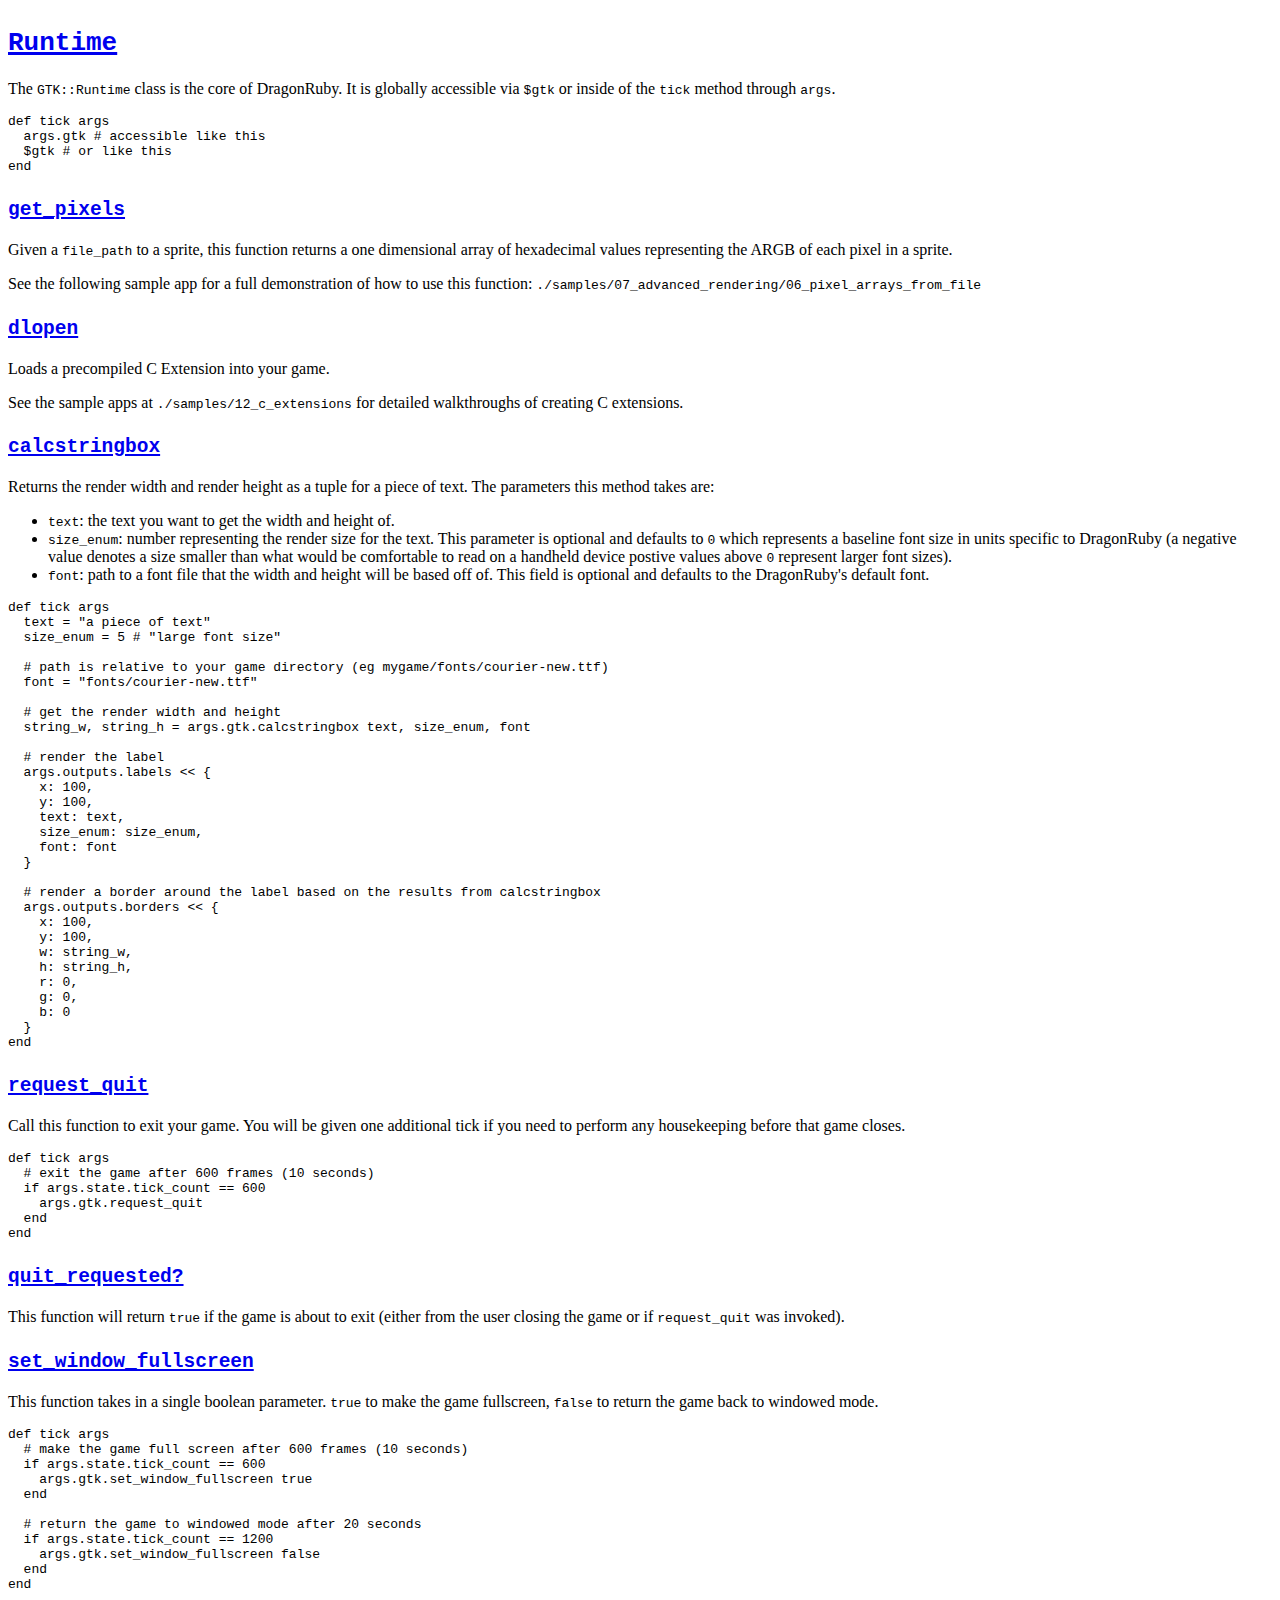
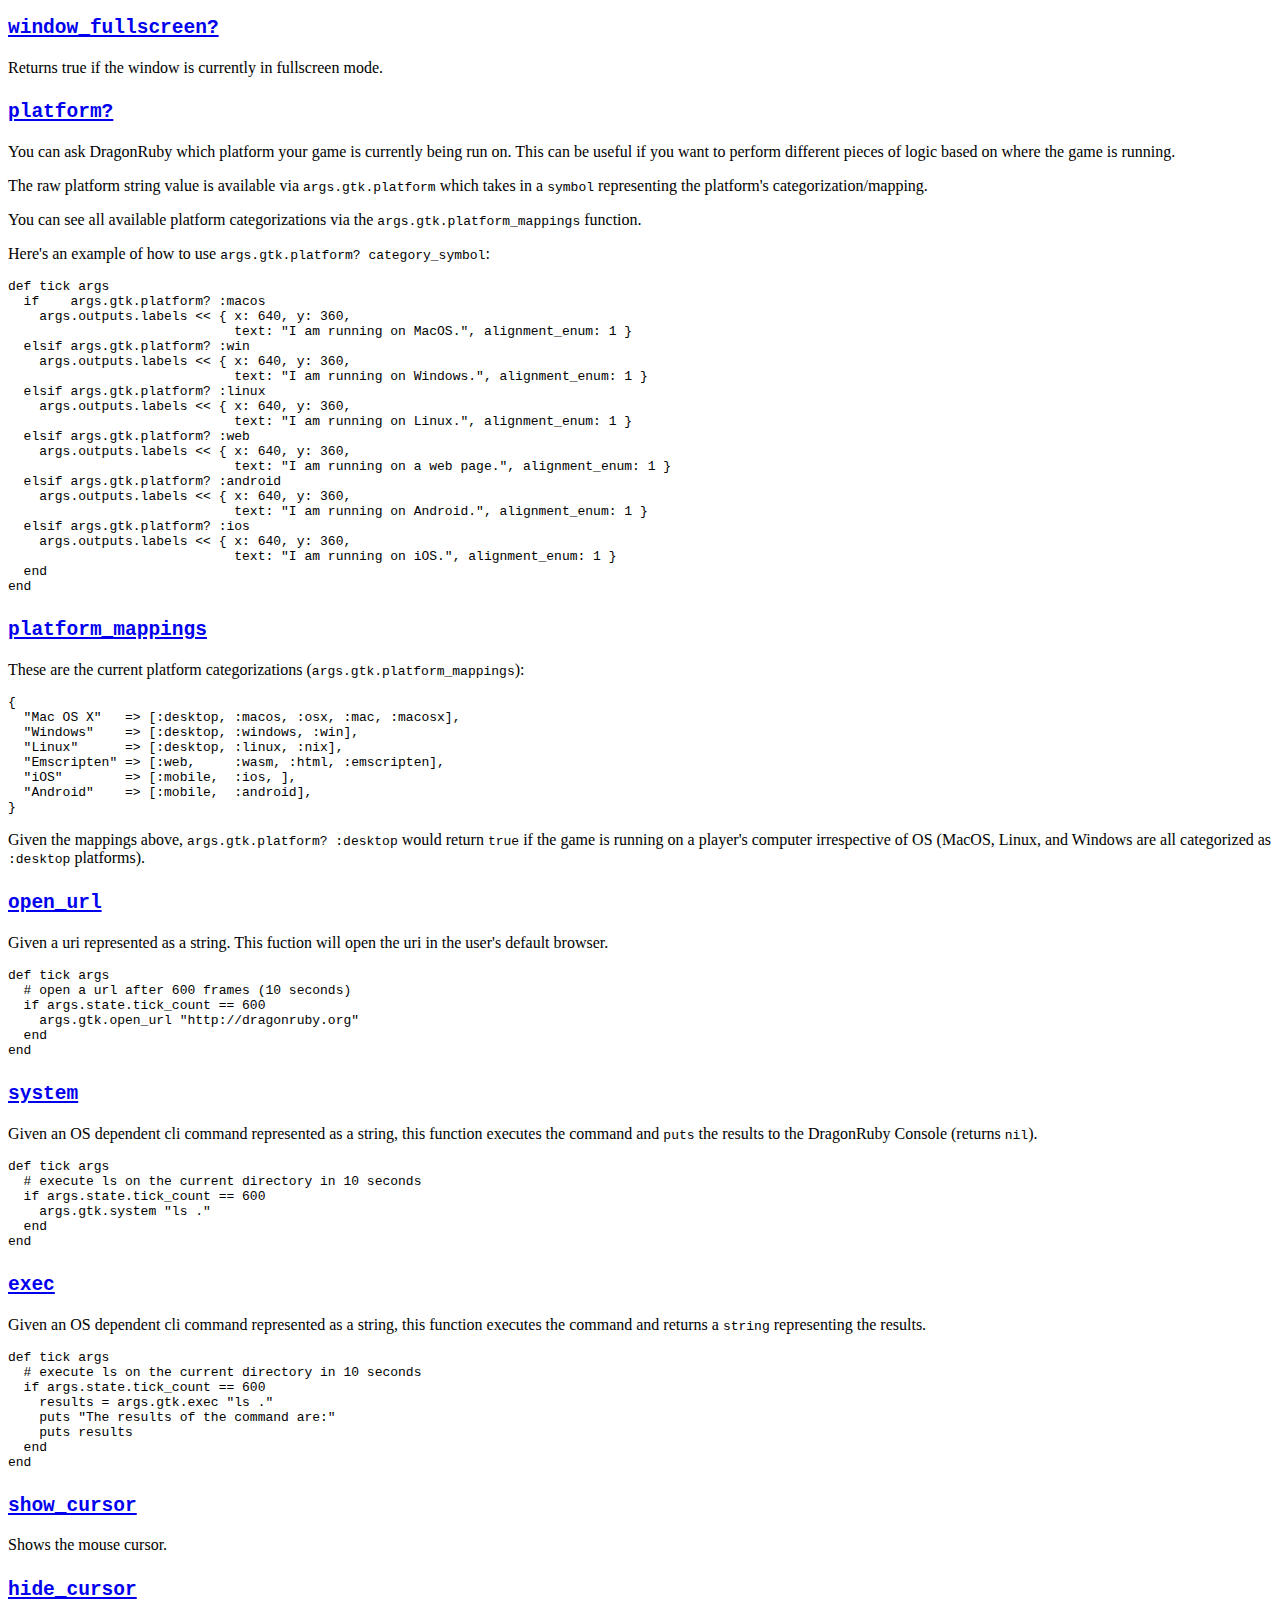
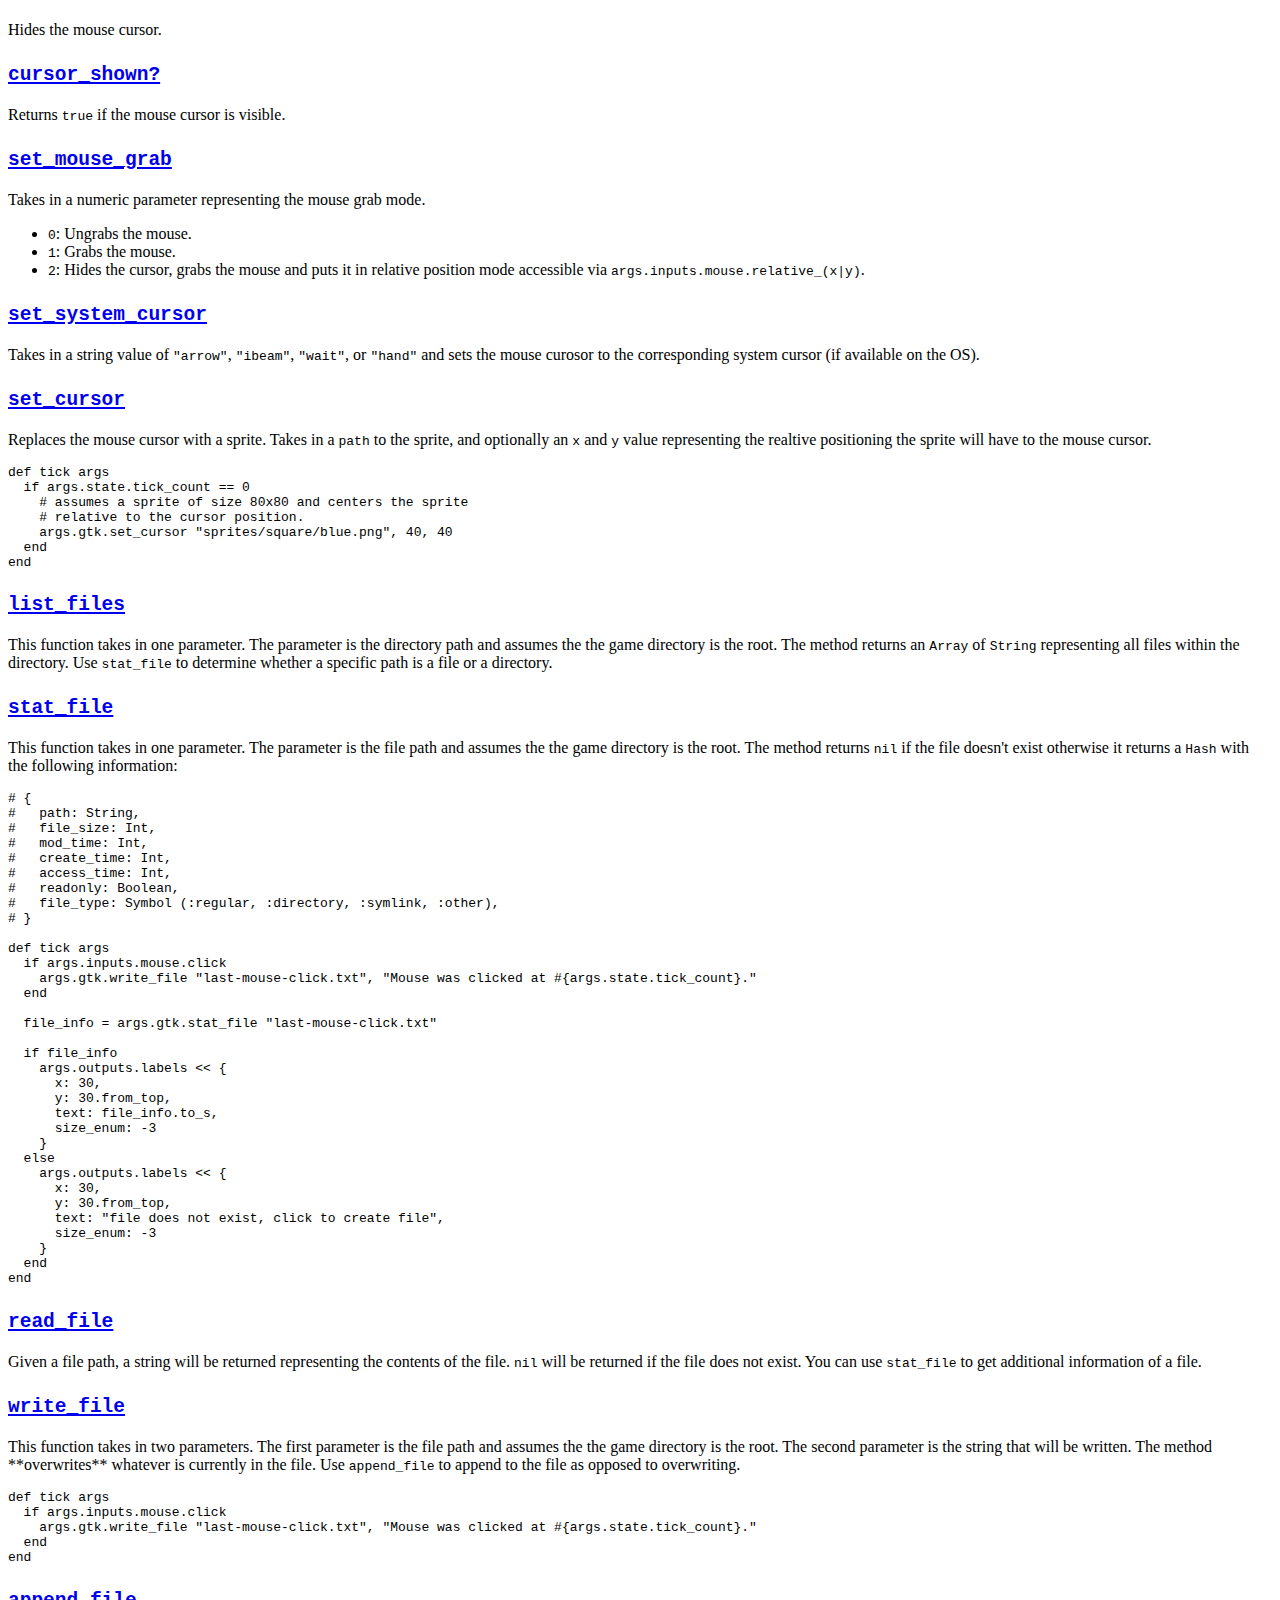
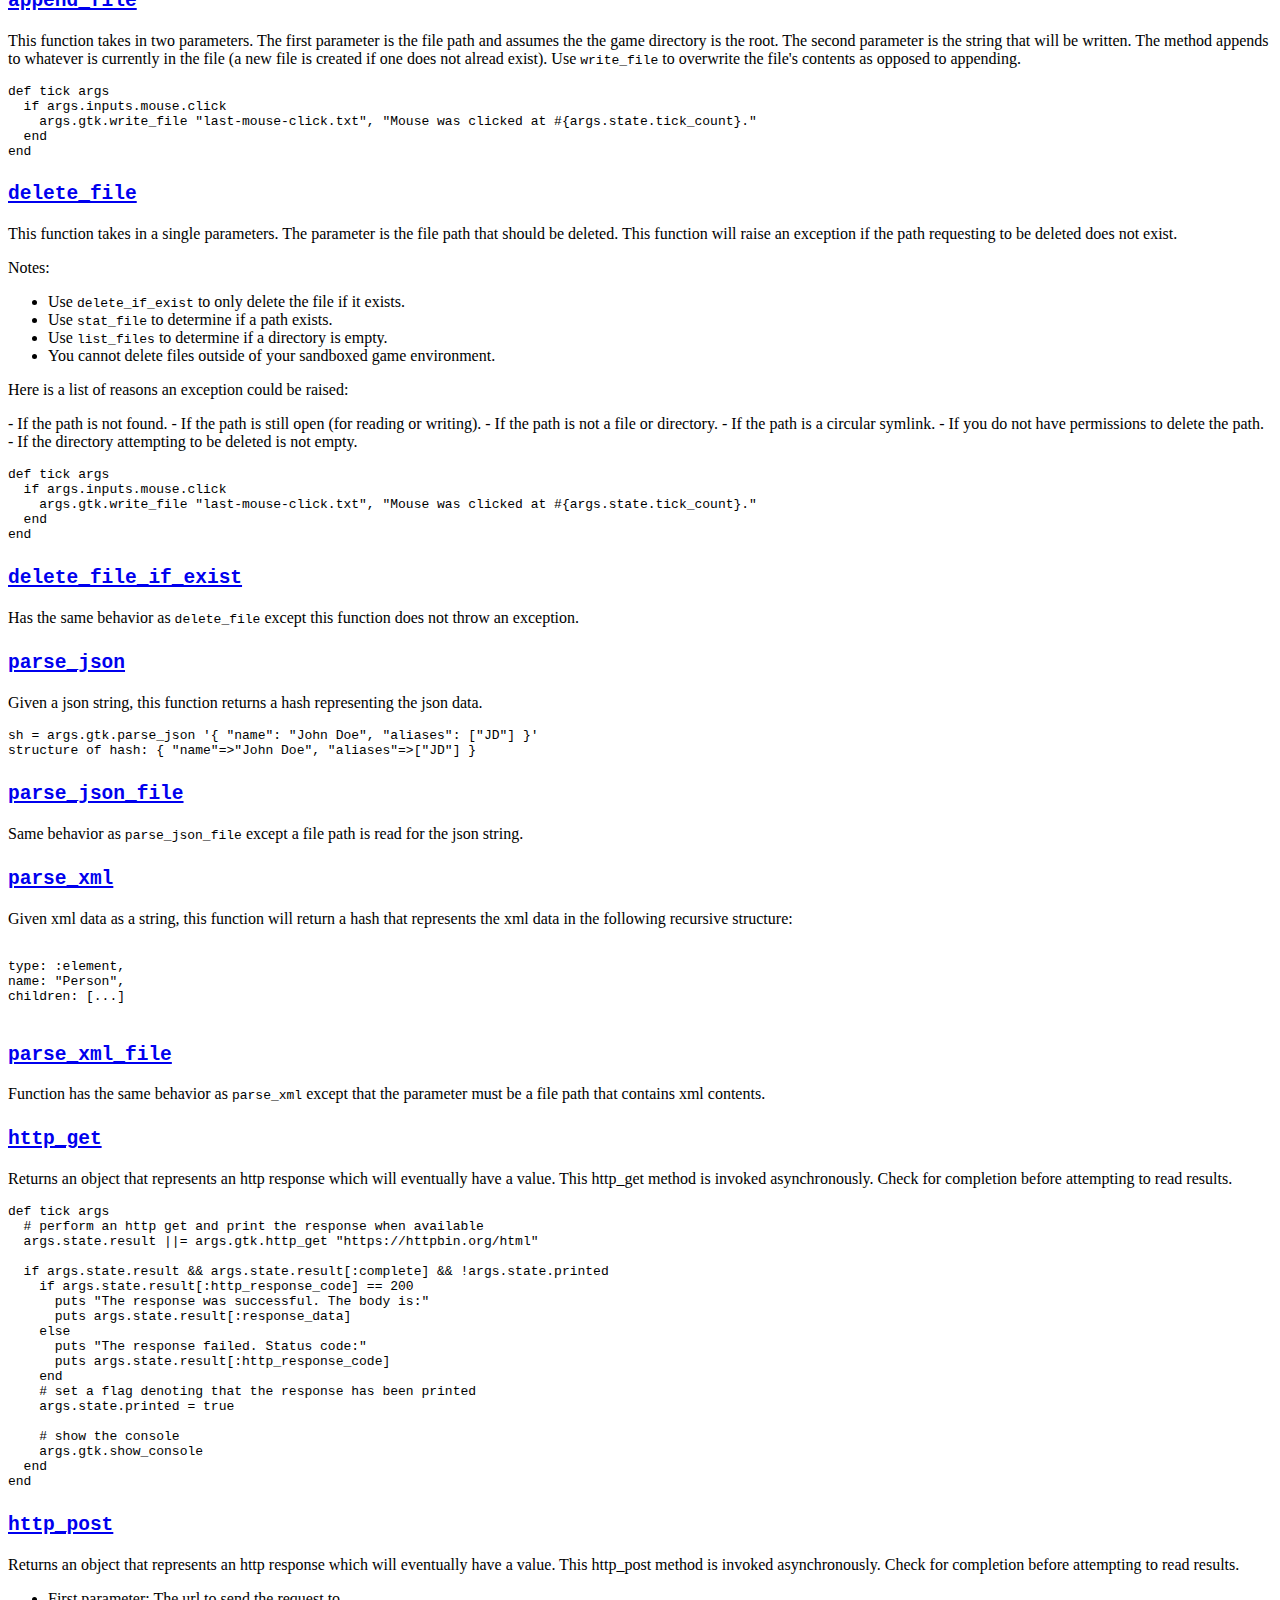
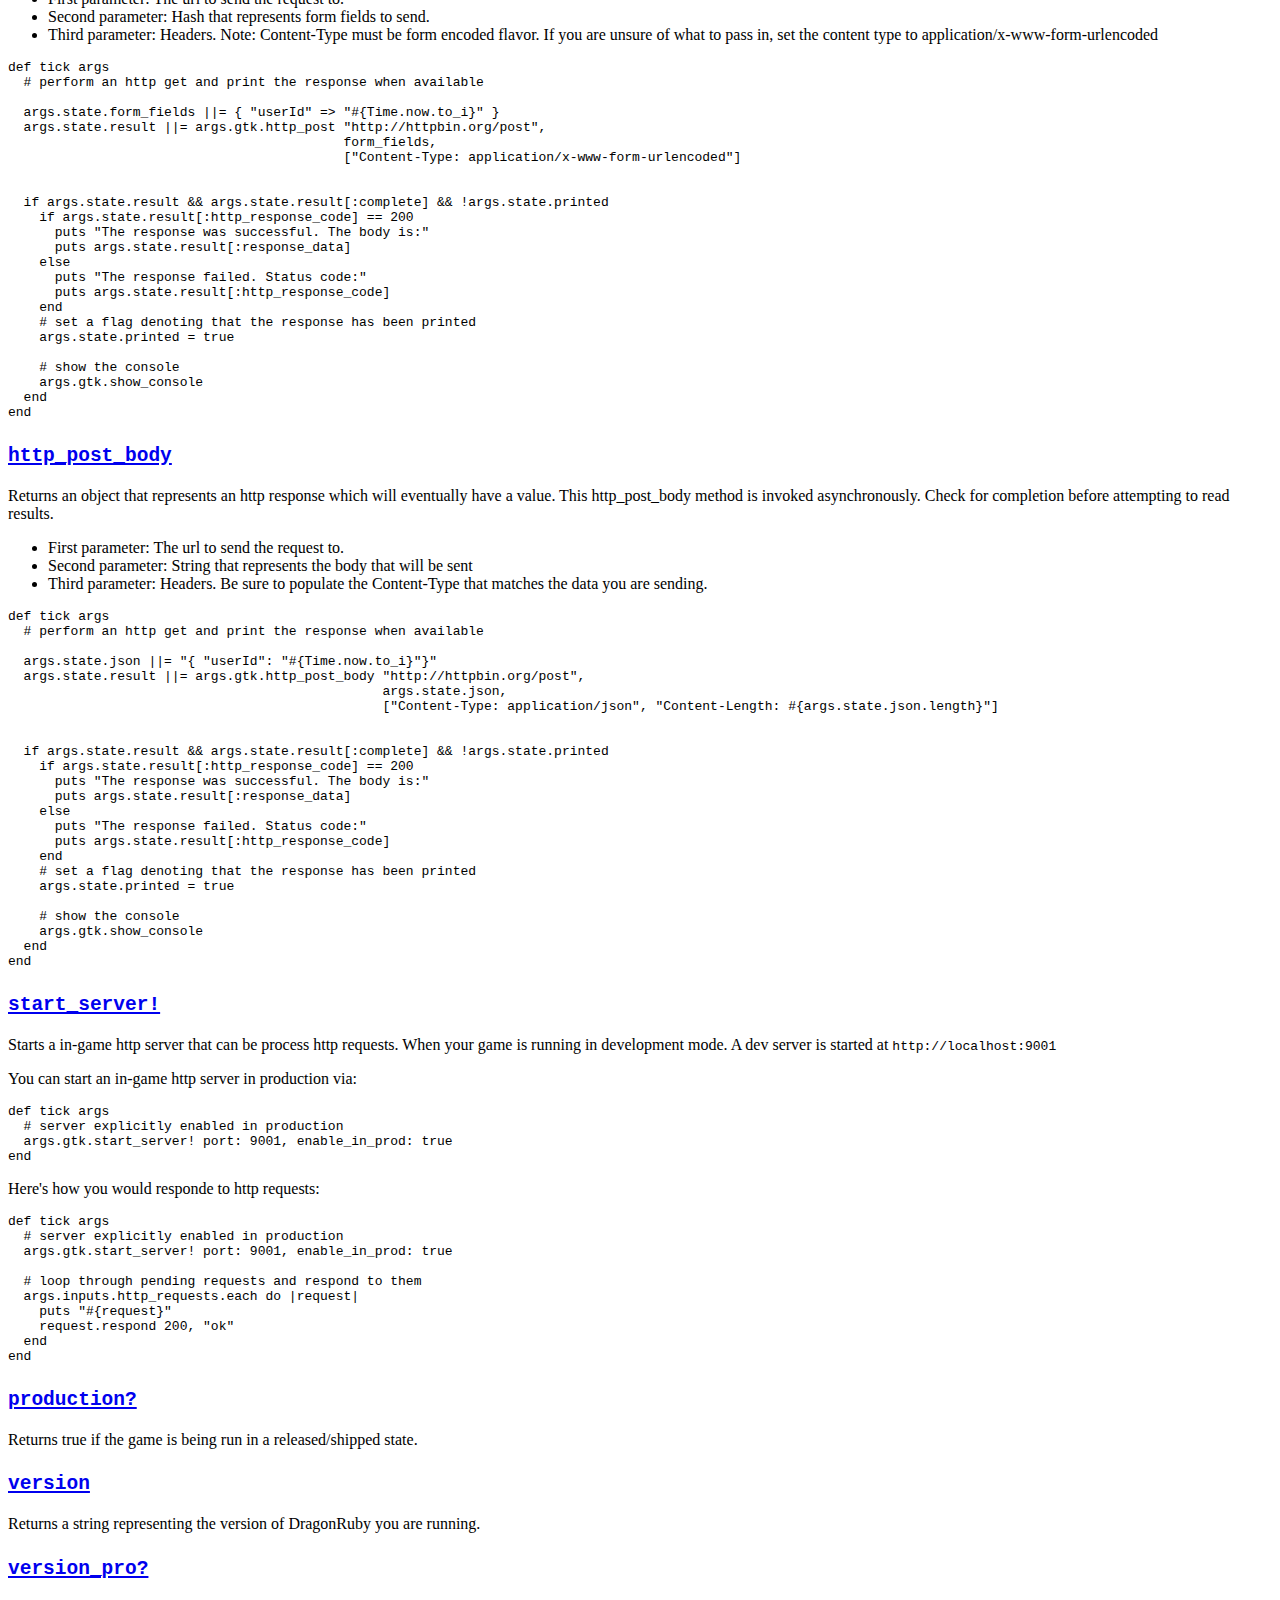
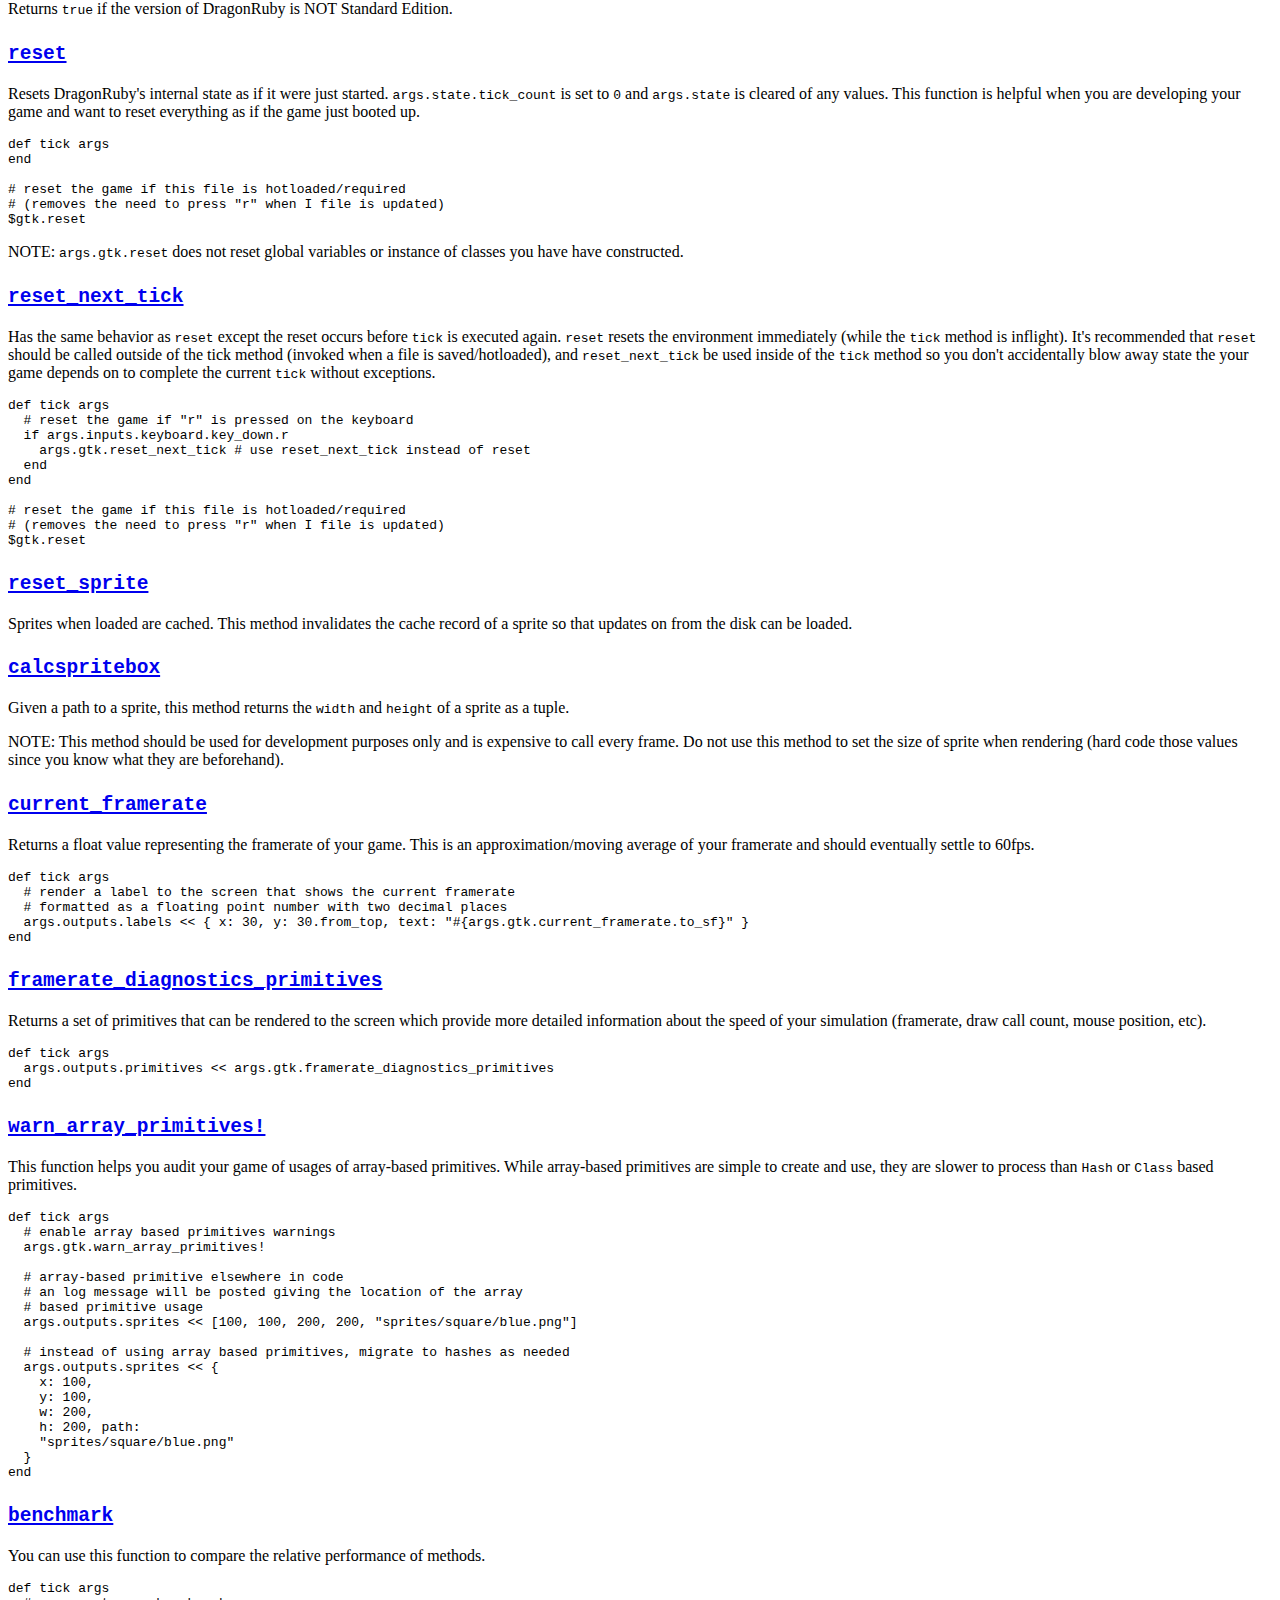
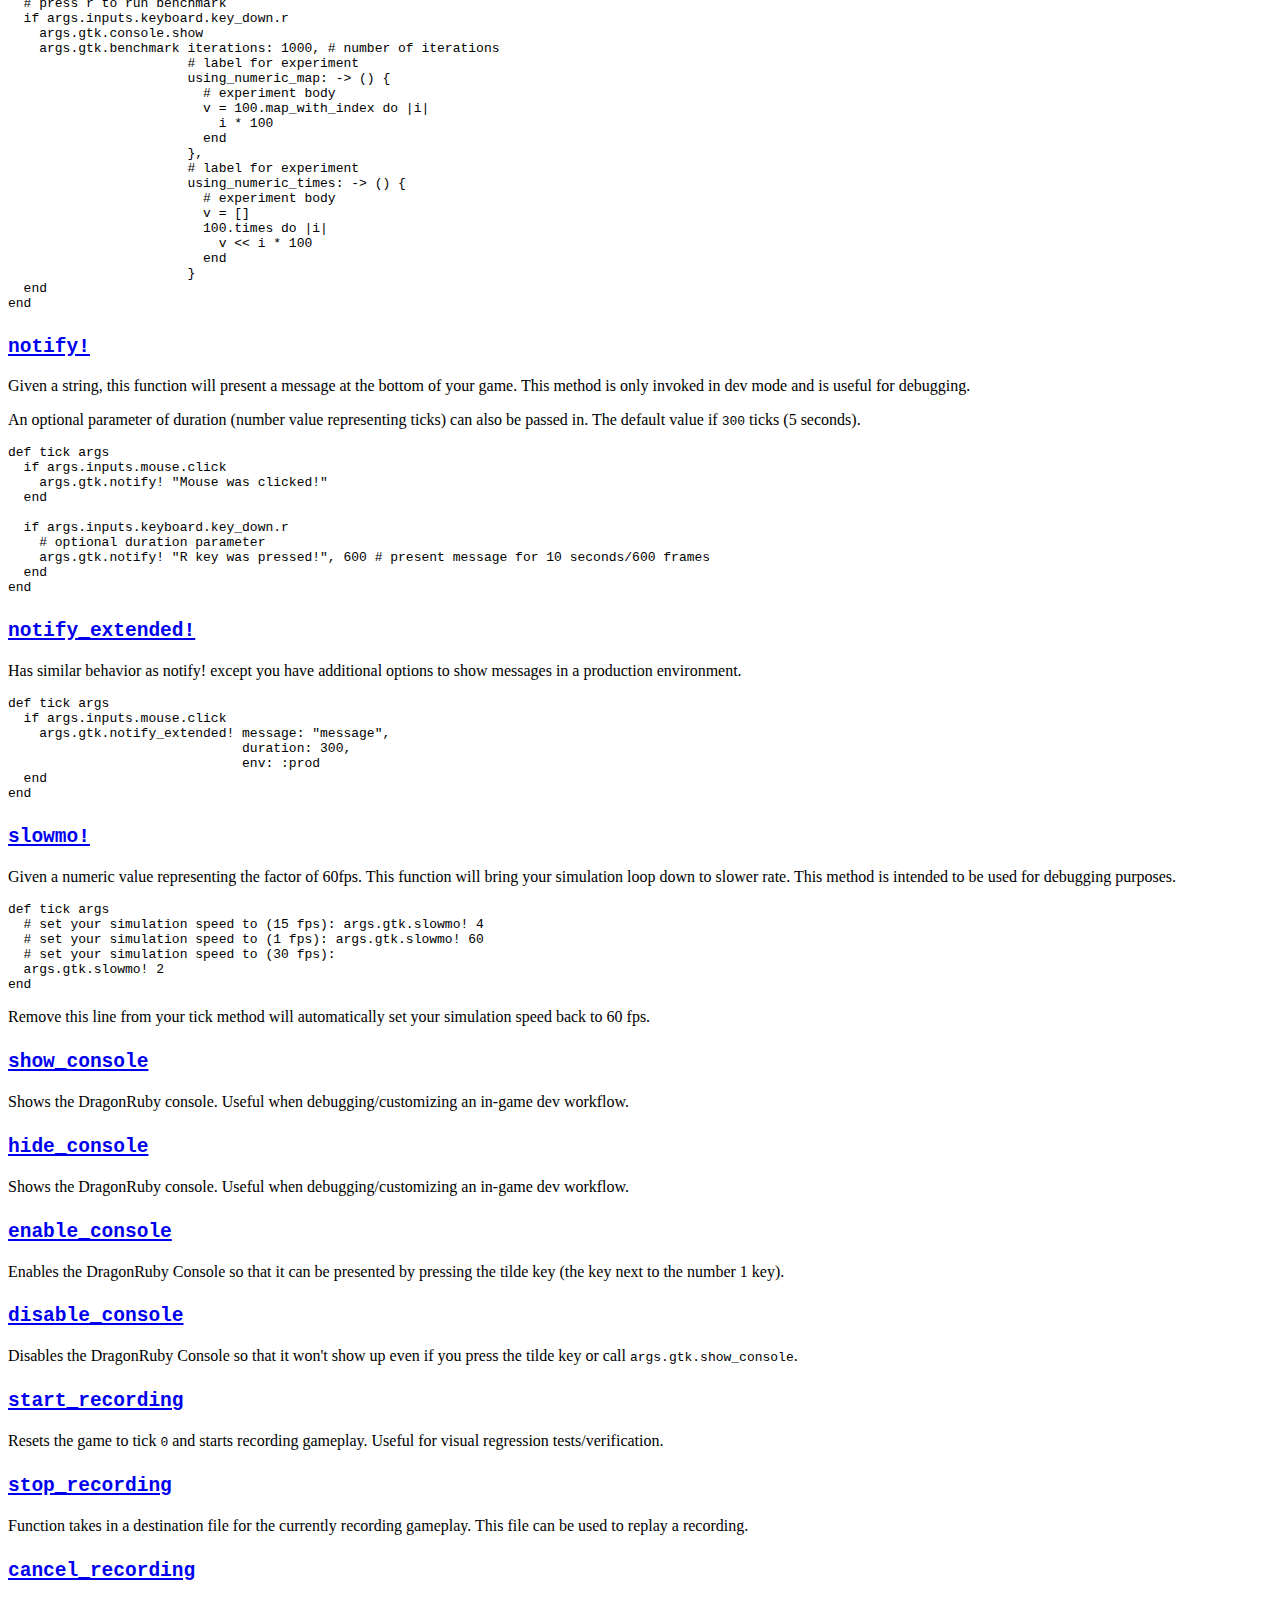
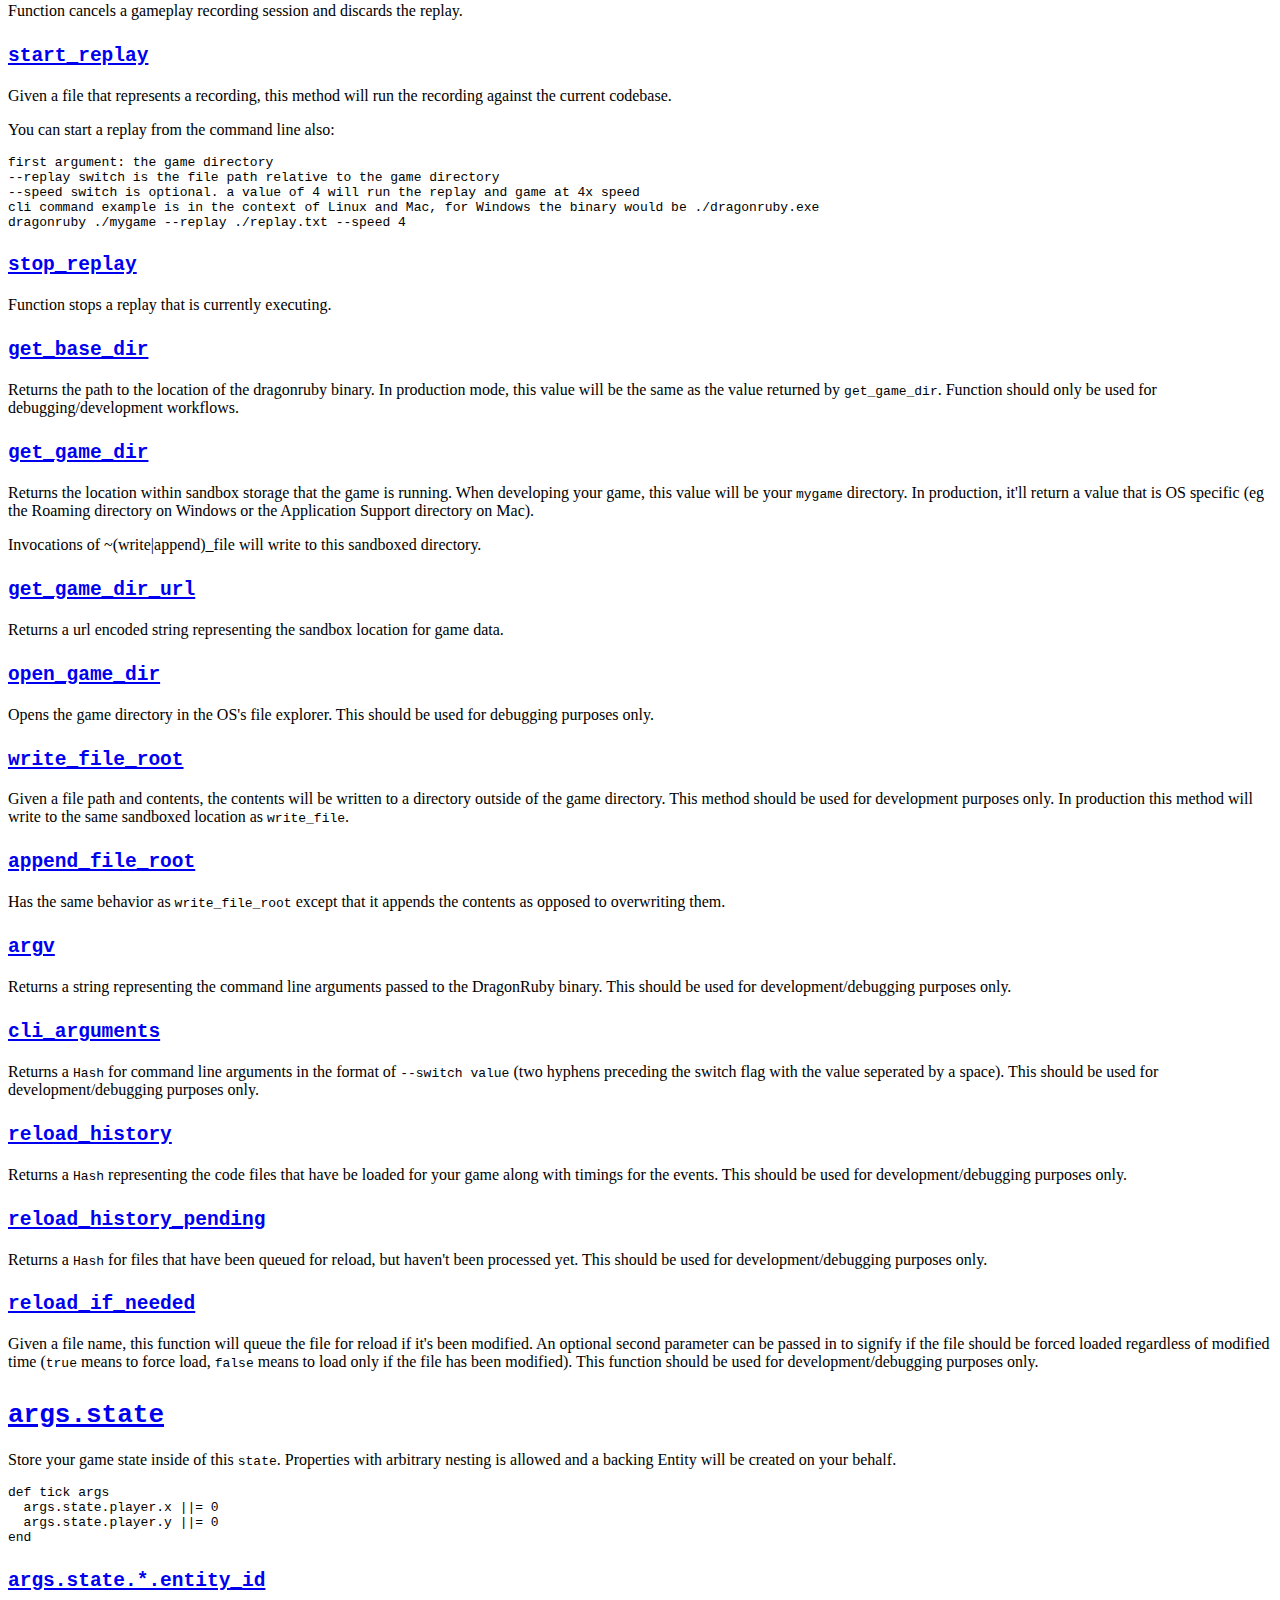
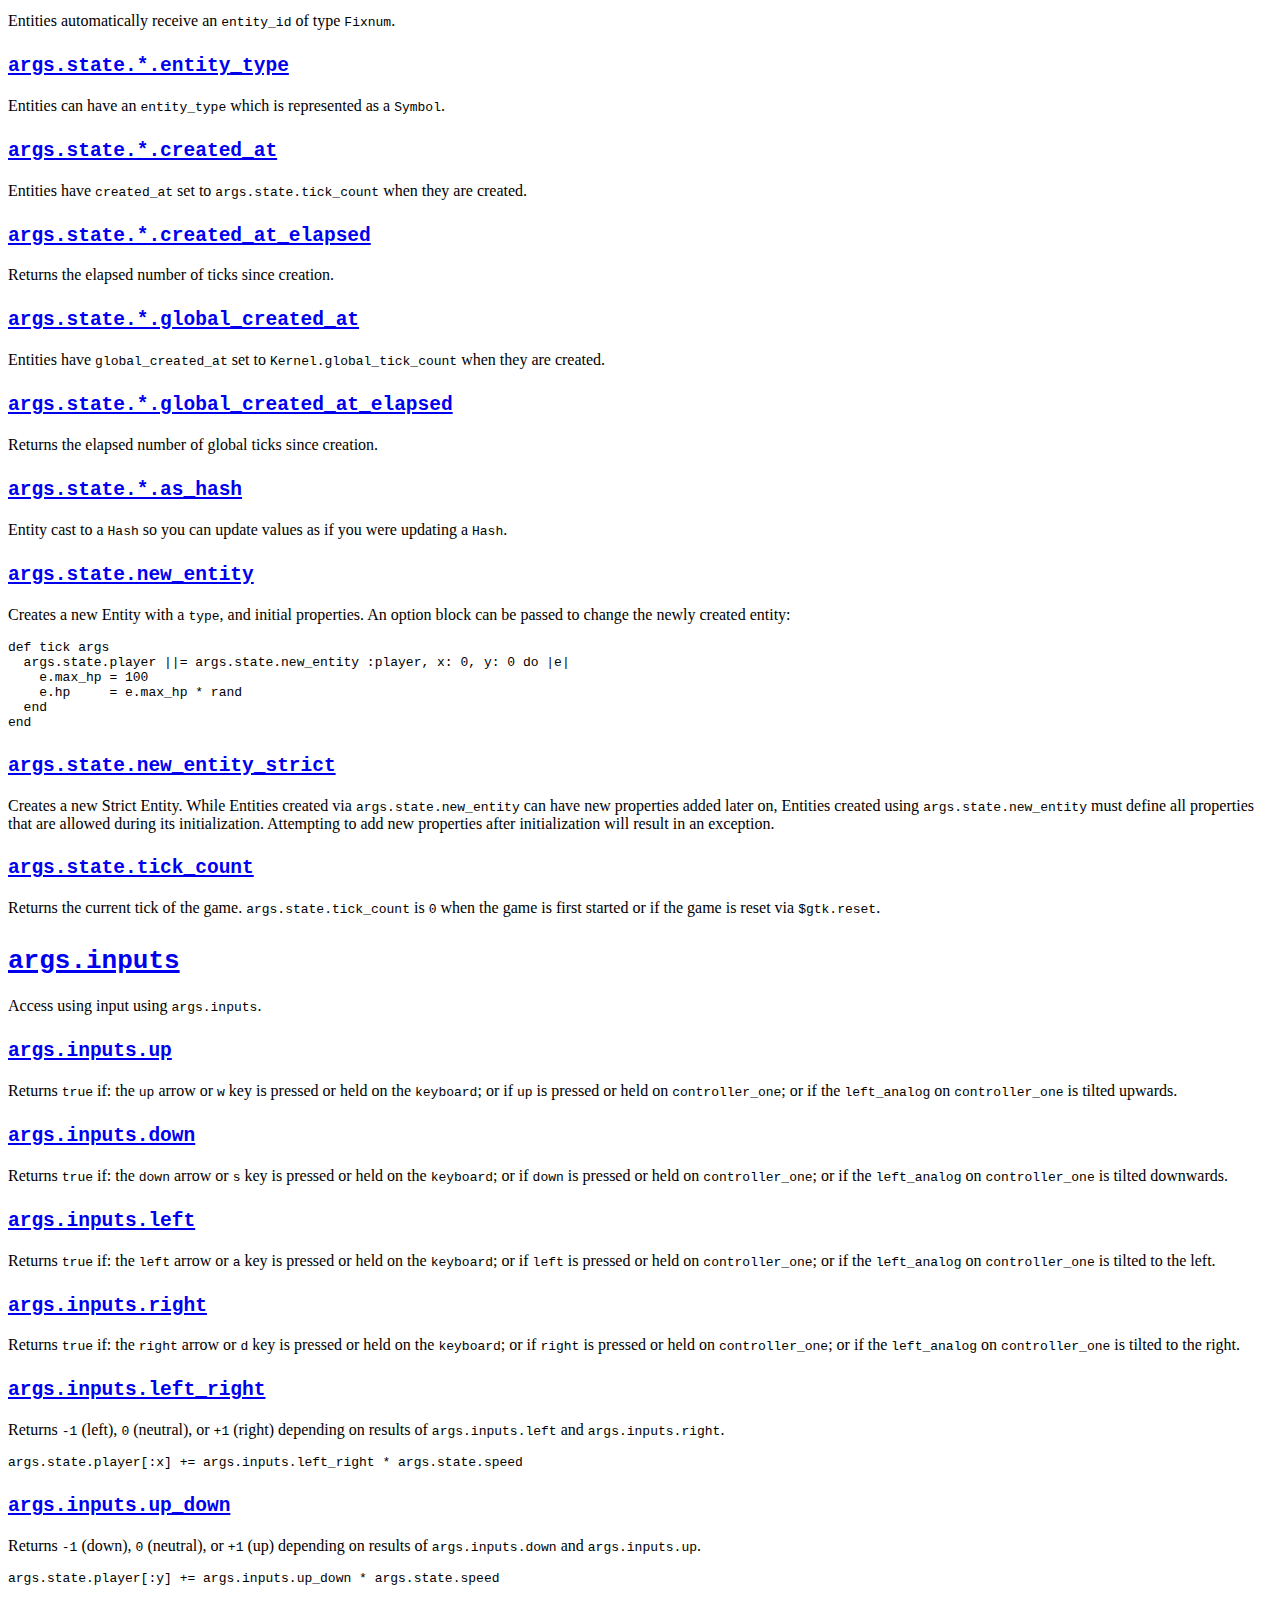
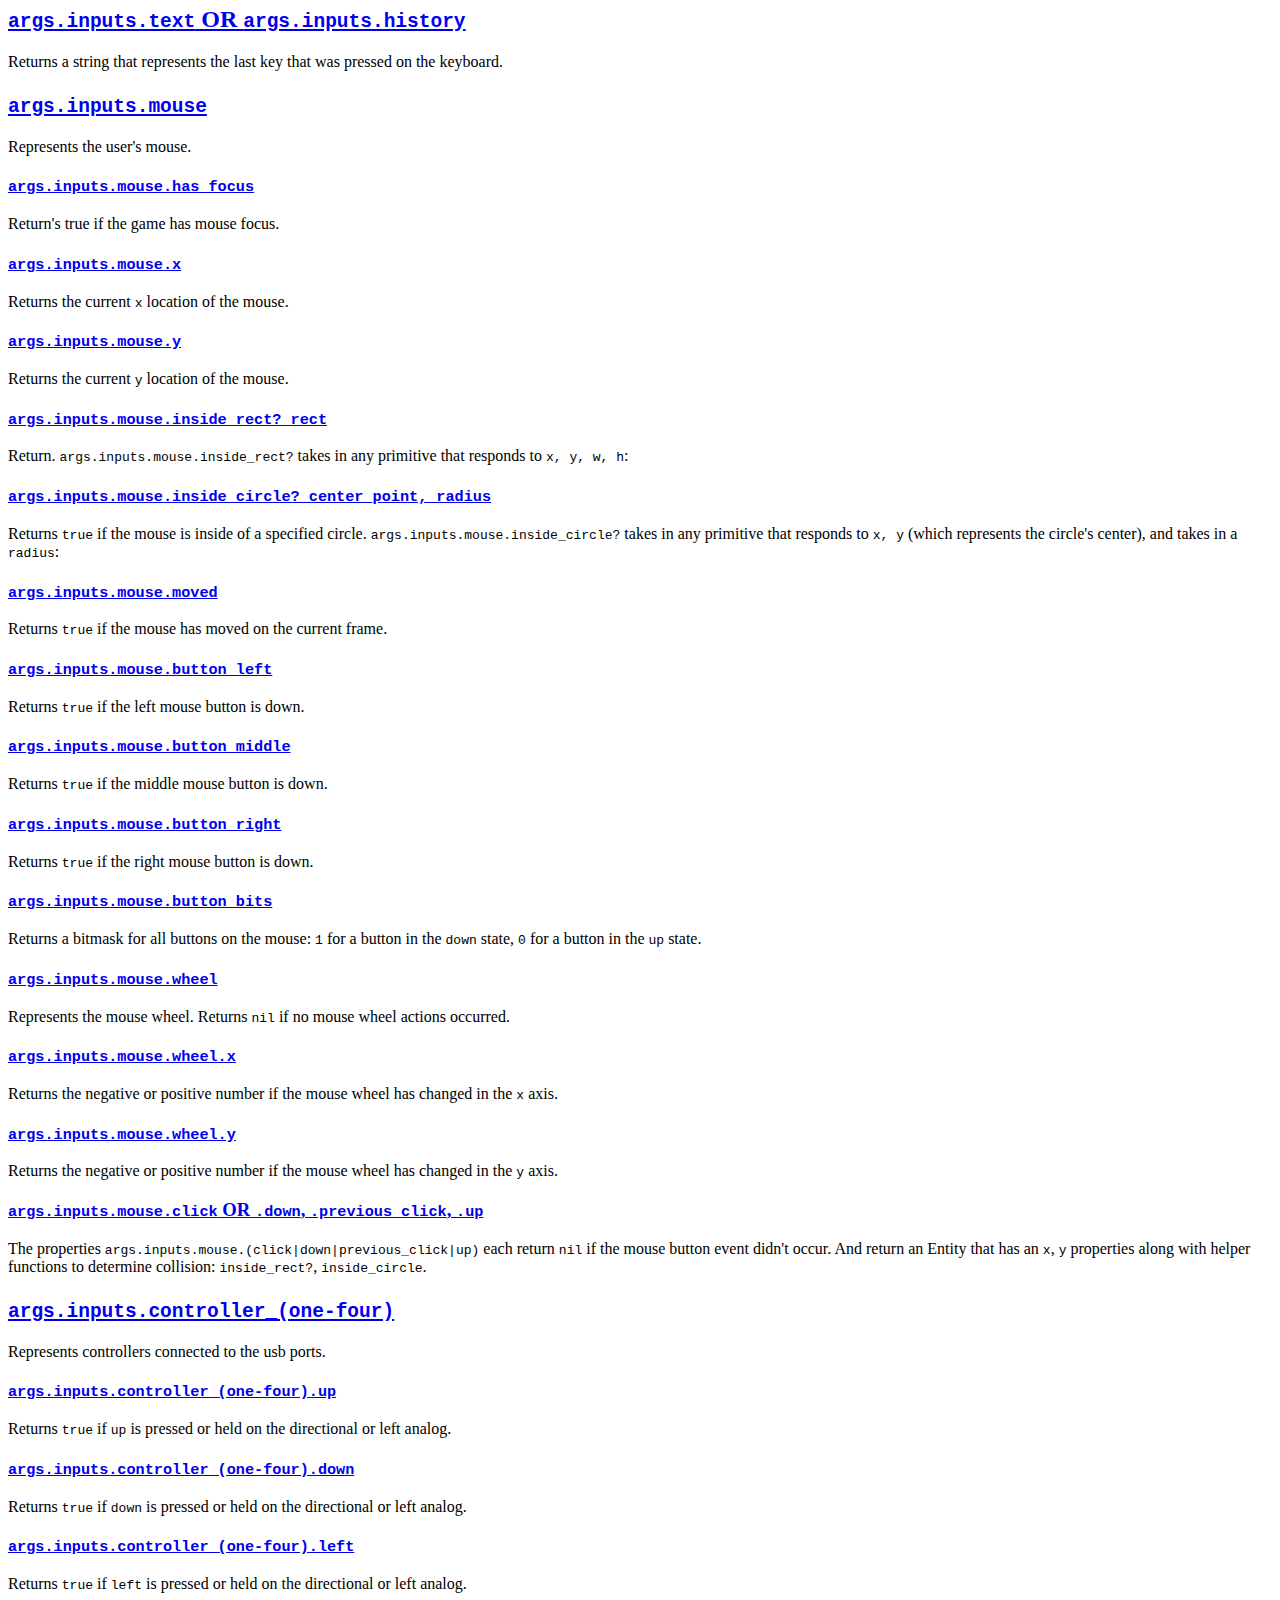
==== commit ae8af73e: "Add samples with and some more html wrangling" ====
--- a/site/api/index.html
+++ b/site/api/index.html
@@ -1,18 +1,18 @@
-<!DOCTYPE html><html><head><link rel="stylesheet" href="/css/preflight.css" /><link rel="stylesheet" href="/css/style.css" /><link rel="stylesheet" href="/css/nord.min.css" /><script src="/js/highlight.min.js"></script><script>hljs.highlightAll();</script></head><body><div id="section---runtime-"><h1 id="---runtime-"><code>Runtime</code></h1><p>
+<!DOCTYPE html><html><head><link rel="stylesheet" href="/css/preflight.css" /><link rel="stylesheet" href="/css/style.css" /><link rel="stylesheet" href="/css/nord.min.css" /><script src="/js/highlight.min.js"></script><script>hljs.highlightAll();</script></head><body><div id="section---runtime-"><h1 id="---runtime-"><a href="#---runtime-"><code>Runtime</code></a></h1><p>
 The <code>GTK::Runtime</code> class is the core of DragonRuby. It is globally accessible via <code>$gtk</code> or inside of the <code>tick</code> method through <code>args</code>.
 </p><pre><code class="language-ruby">def tick args
   args.gtk # accessible like this
   $gtk # or like this
 end
-</code></pre><div><h2 id="----get_pixels-"><code>get_pixels</code></h2><p>
+</code></pre><div><h2 id="----get_pixels-"><a href="#----get_pixels-"><code>get_pixels</code></a></h2><p>
 Given a <code>file_path</code> to a sprite, this function returns a one dimensional array of hexadecimal values representing the ARGB of each pixel in a sprite.
 </p><p>
 See the following sample app for a full demonstration of how to use this function: <code>./samples/07_advanced_rendering/06_pixel_arrays_from_file</code>
-</p></div><div><h2 id="----dlopen-"><code>dlopen</code></h2><p>
+</p></div><div><h2 id="----dlopen-"><a href="#----dlopen-"><code>dlopen</code></a></h2><p>
 Loads a precompiled C Extension into your game.
 </p><p>
 See the sample apps at <code>./samples/12_c_extensions</code> for detailed walkthroughs of creating C extensions.
-</p></div><div><h2 id="----calcstringbox-"><code>calcstringbox</code></h2><p>
+</p></div><div><h2 id="----calcstringbox-"><a href="#----calcstringbox-"><code>calcstringbox</code></a></h2><p>
 Returns the render width and render height as a tuple for a piece of text. The parameters this method takes are:
 </p><ul>
 <li><code>text</code>: the text you want to get the width and height of.</li>
@@ -50,7 +50,7 @@
     b: 0
   }
 end
-</code></pre></div><div><h2 id="----request_quit-"><code>request_quit</code></h2><p>
+</code></pre></div><div><h2 id="----request_quit-"><a href="#----request_quit-"><code>request_quit</code></a></h2><p>
 Call this function to exit your game. You will be given one additional tick if you need to perform any housekeeping before that game closes.
 </p><pre><code class="language-ruby">def tick args
   # exit the game after 600 frames (10 seconds)
@@ -58,9 +58,9 @@
     args.gtk.request_quit
   end
 end
-</code></pre></div><div><h2 id="----quit_requested--"><code>quit_requested?</code></h2><p>
+</code></pre></div><div><h2 id="----quit_requested--"><a href="#----quit_requested--"><code>quit_requested?</code></a></h2><p>
 This function will return <code>true</code> if the game is about to exit (either from the user closing the game or if <code>request_quit</code> was invoked).
-</p></div><div><h2 id="----set_window_fullscreen-"><code>set_window_fullscreen</code></h2><p>
+</p></div><div><h2 id="----set_window_fullscreen-"><a href="#----set_window_fullscreen-"><code>set_window_fullscreen</code></a></h2><p>
 This function takes in a single boolean parameter. <code>true</code> to make the game fullscreen, <code>false</code> to return the game back to windowed mode.
 </p><pre><code class="language-ruby">def tick args
   # make the game full screen after 600 frames (10 seconds)
@@ -73,9 +73,9 @@
     args.gtk.set_window_fullscreen false
   end
 end
-</code></pre></div><div><h2 id="----window_fullscreen--"><code>window_fullscreen?</code></h2><p>
+</code></pre></div><div><h2 id="----window_fullscreen--"><a href="#----window_fullscreen--"><code>window_fullscreen?</code></a></h2><p>
 Returns true if the window is currently in fullscreen mode.
-</p></div><div><h2 id="----platform--"><code>platform?</code></h2><p>
+</p></div><div><h2 id="----platform--"><a href="#----platform--"><code>platform?</code></a></h2><p>
 You can ask DragonRuby which platform your game is currently being run on. This can be useful if you want to perform different pieces of logic based on where the game is running.
 </p><p>
 The raw platform string value is available via <code>args.gtk.platform</code> which takes in a <code>symbol</code> representing the platform's categorization/mapping.
@@ -104,7 +104,7 @@
                              text: "I am running on iOS.", alignment_enum: 1 }
   end
 end
-</code></pre></div><div><h2 id="----platform_mappings-"><code>platform_mappings</code></h2><p>
+</code></pre></div><div><h2 id="----platform_mappings-"><a href="#----platform_mappings-"><code>platform_mappings</code></a></h2><p>
 These are the current platform categorizations (<code>args.gtk.platform_mappings</code>):
 </p><pre><code class="language-ruby">{
   "Mac OS X"   =&gt; [:desktop, :macos, :osx, :mac, :macosx],
@@ -116,7 +116,7 @@
 }
 </code></pre><p>
 Given the mappings above, <code>args.gtk.platform? :desktop</code> would return <code>true</code> if the game is running on a player's computer irrespective of OS (MacOS, Linux, and Windows are all categorized as <code>:desktop</code> platforms).
-</p></div><div><h2 id="----open_url-"><code>open_url</code></h2><p>
+</p></div><div><h2 id="----open_url-"><a href="#----open_url-"><code>open_url</code></a></h2><p>
 Given a uri represented as a string. This fuction will open the uri in the user's default browser.
 </p><pre><code class="language-ruby">def tick args
   # open a url after 600 frames (10 seconds)
@@ -124,7 +124,7 @@
     args.gtk.open_url "http://dragonruby.org"
   end
 end
-</code></pre></div><div><h2 id="----system-"><code>system</code></h2><p>
+</code></pre></div><div><h2 id="----system-"><a href="#----system-"><code>system</code></a></h2><p>
 Given an OS dependent cli command represented as a string, this function executes the command and <code>puts</code> the results to the DragonRuby Console (returns <code>nil</code>).
 </p><pre><code class="language-ruby">def tick args
   # execute ls on the current directory in 10 seconds
@@ -132,7 +132,7 @@
     args.gtk.system "ls ."
   end
 end
-</code></pre></div><div><h2 id="----exec-"><code>exec</code></h2><p>
+</code></pre></div><div><h2 id="----exec-"><a href="#----exec-"><code>exec</code></a></h2><p>
 Given an OS dependent cli command represented as a string, this function executes the command and returns a <code>string</code> representing the results.
 </p><pre><code class="language-ruby">def tick args
   # execute ls on the current directory in 10 seconds
@@ -142,21 +142,21 @@
     puts results
   end
 end
-</code></pre></div><div><h2 id="----show_cursor-"><code>show_cursor</code></h2><p>
+</code></pre></div><div><h2 id="----show_cursor-"><a href="#----show_cursor-"><code>show_cursor</code></a></h2><p>
 Shows the mouse cursor.
-</p></div><div><h2 id="----hide_cursor-"><code>hide_cursor</code></h2><p>
+</p></div><div><h2 id="----hide_cursor-"><a href="#----hide_cursor-"><code>hide_cursor</code></a></h2><p>
 Hides the mouse cursor.
-</p></div><div><h2 id="----cursor_shown--"><code>cursor_shown?</code></h2><p>
+</p></div><div><h2 id="----cursor_shown--"><a href="#----cursor_shown--"><code>cursor_shown?</code></a></h2><p>
 Returns <code>true</code> if the mouse cursor is visible.
-</p></div><div><h2 id="----set_mouse_grab-"><code>set_mouse_grab</code></h2><p>
+</p></div><div><h2 id="----set_mouse_grab-"><a href="#----set_mouse_grab-"><code>set_mouse_grab</code></a></h2><p>
 Takes in a numeric parameter representing the mouse grab mode.
 </p><ul>
 <li><code>0</code>: Ungrabs the mouse.</li>
 <li><code>1</code>: Grabs the mouse.</li>
 <li><code>2</code>: Hides the cursor, grabs the mouse and puts it in relative position mode accessible via <code>args.inputs.mouse.relative_(x|y)</code>.</li>
-</ul></div><div><h2 id="----set_system_cursor-"><code>set_system_cursor</code></h2><p>
+</ul></div><div><h2 id="----set_system_cursor-"><a href="#----set_system_cursor-"><code>set_system_cursor</code></a></h2><p>
 Takes in a string value of <code>"arrow"</code>, <code>"ibeam"</code>, <code>"wait"</code>, or <code>"hand"</code> and sets the mouse curosor to the corresponding system cursor (if available on the OS).
-</p></div><div><h2 id="----set_cursor-"><code>set_cursor</code></h2><p>
+</p></div><div><h2 id="----set_cursor-"><a href="#----set_cursor-"><code>set_cursor</code></a></h2><p>
 Replaces the mouse cursor with a sprite. Takes in a <code>path</code> to the sprite, and optionally an <code>x</code> and <code>y</code> value representing the realtive positioning the sprite will have to the mouse cursor.
 </p><pre><code class="language-ruby">def tick args
   if args.state.tick_count == 0
@@ -165,9 +165,9 @@
     args.gtk.set_cursor "sprites/square/blue.png", 40, 40
   end
 end
-</code></pre></div><div><h2 id="----list_files-"><code>list_files</code></h2><p>
+</code></pre></div><div><h2 id="----list_files-"><a href="#----list_files-"><code>list_files</code></a></h2><p>
 This function takes in one parameter. The parameter is the directory path and assumes the the game directory is the root. The method returns an <code>Array</code> of <code>String</code> representing all files within the directory. Use <code>stat_file</code> to determine whether a specific path is a file or a directory.
-</p></div><div><h2 id="----stat_file-"><code>stat_file</code></h2><p>
+</p></div><div><h2 id="----stat_file-"><a href="#----stat_file-"><code>stat_file</code></a></h2><p>
 This function takes in one parameter. The parameter is the file path and assumes the the game directory is the root. The method returns <code>nil</code> if the file doesn't exist otherwise it returns a <code>Hash</code> with the following information:
 </p><pre><code class="language-ruby"># {
 #   path: String,
@@ -202,23 +202,23 @@
     }
   end
 end
-</code></pre></div><div><h2 id="----read_file-"><code>read_file</code></h2><p>
+</code></pre></div><div><h2 id="----read_file-"><a href="#----read_file-"><code>read_file</code></a></h2><p>
 Given a file path, a string will be returned representing the contents of the file. <code>nil</code> will be returned if the file does not exist. You can use <code>stat_file</code> to get additional information of a file.
-</p></div><div><h2 id="----write_file-"><code>write_file</code></h2><p>
+</p></div><div><h2 id="----write_file-"><a href="#----write_file-"><code>write_file</code></a></h2><p>
 This function takes in two parameters. The first parameter is the file path and assumes the the game directory is the root. The second parameter is the string that will be written. The method **overwrites** whatever is currently in the file. Use <code>append_file</code> to append to the file as opposed to overwriting.
 </p><pre><code class="language-ruby">def tick args
   if args.inputs.mouse.click
     args.gtk.write_file "last-mouse-click.txt", "Mouse was clicked at #{args.state.tick_count}."
   end
 end
-</code></pre></div><div><h2 id="----append_file-"><code>append_file</code></h2><p>
+</code></pre></div><div><h2 id="----append_file-"><a href="#----append_file-"><code>append_file</code></a></h2><p>
 This function takes in two parameters. The first parameter is the file path and assumes the the game directory is the root. The second parameter is the string that will be written. The method appends to whatever is currently in the file (a new file is created if one does not alread exist). Use <code>write_file</code> to overwrite the file's contents as opposed to appending.
 </p><pre><code class="language-ruby">def tick args
   if args.inputs.mouse.click
     args.gtk.write_file "last-mouse-click.txt", "Mouse was clicked at #{args.state.tick_count}."
   end
 end
-</code></pre></div><div><h2 id="----delete_file-"><code>delete_file</code></h2><p>
+</code></pre></div><div><h2 id="----delete_file-"><a href="#----delete_file-"><code>delete_file</code></a></h2><p>
 This function takes in a single parameters. The parameter is the file path that should be deleted. This function will raise an exception if the path requesting to be deleted does not exist.
 </p><p>
 Notes:
@@ -236,24 +236,24 @@
     args.gtk.write_file "last-mouse-click.txt", "Mouse was clicked at #{args.state.tick_count}."
   end
 end
-</code></pre></div><div><h2 id="----delete_file_if_exist-"><code>delete_file_if_exist</code></h2><p>
+</code></pre></div><div><h2 id="----delete_file_if_exist-"><a href="#----delete_file_if_exist-"><code>delete_file_if_exist</code></a></h2><p>
 Has the same behavior as <code>delete_file</code> except this function does not throw an exception.
-</p></div><div><h2 id="----parse_json-"><code>parse_json</code></h2><p>
+</p></div><div><h2 id="----parse_json-"><a href="#----parse_json-"><code>parse_json</code></a></h2><p>
 Given a json string, this function returns a hash representing the json data.
 </p><pre><code class="language-ruby">sh = args.gtk.parse_json '{ "name": "John Doe", "aliases": ["JD"] }'
 structure of hash: { "name"=&gt;"John Doe", "aliases"=&gt;["JD"] }
-</code></pre></div><div><h2 id="----parse_json_file-"><code>parse_json_file</code></h2><p>
+</code></pre></div><div><h2 id="----parse_json_file-"><a href="#----parse_json_file-"><code>parse_json_file</code></a></h2><p>
 Same behavior as <code>parse_json_file</code> except a file path is read for the json string.
-</p></div><div><h2 id="----parse_xml-"><code>parse_xml</code></h2><p>
+</p></div><div><h2 id="----parse_xml-"><a href="#----parse_xml-"><code>parse_xml</code></a></h2><p>
 Given xml data as a string, this function will return a hash that represents the xml data in the following recursive structure:
 </p><pre><code class="language-ruby">
 type: :element,
 name: "Person",
 children: [...]
 
-</code></pre></div><div><h2 id="----parse_xml_file-"><code>parse_xml_file</code></h2><p>
+</code></pre></div><div><h2 id="----parse_xml_file-"><a href="#----parse_xml_file-"><code>parse_xml_file</code></a></h2><p>
 Function has the same behavior as <code>parse_xml</code> except that the parameter must be a file path that contains xml contents.
-</p></div><div><h2 id="----http_get-"><code>http_get</code></h2><p>
+</p></div><div><h2 id="----http_get-"><a href="#----http_get-"><code>http_get</code></a></h2><p>
 Returns an object that represents an http response which will eventually have a value. This http_get method is invoked asynchronously. Check for completion before attempting to read results.
 </p><pre><code class="language-ruby">def tick args
   # perform an http get and print the response when available
@@ -274,7 +274,7 @@
     args.gtk.show_console
   end
 end
-</code></pre></div><div><h2 id="----http_post-"><code>http_post</code></h2><p>
+</code></pre></div><div><h2 id="----http_post-"><a href="#----http_post-"><code>http_post</code></a></h2><p>
 Returns an object that represents an http response which will eventually have a value. This http_post method is invoked asynchronously. Check for completion before attempting to read results.
 </p><ul>
 <li>First parameter: The url to send the request to.</li>
@@ -305,7 +305,7 @@
     args.gtk.show_console
   end
 end
-</code></pre></div><div><h2 id="----http_post_body-"><code>http_post_body</code></h2><p>
+</code></pre></div><div><h2 id="----http_post_body-"><a href="#----http_post_body-"><code>http_post_body</code></a></h2><p>
 Returns an object that represents an http response which will eventually have a value. This http_post_body method is invoked asynchronously. Check for completion before attempting to read results.
 </p><ul>
 <li>First parameter: The url to send the request to.</li>
@@ -336,7 +336,7 @@
     args.gtk.show_console
   end
 end
-</code></pre></div><div><h2 id="----start_server!-"><code>start_server!</code></h2><p>
+</code></pre></div><div><h2 id="----start_server!-"><a href="#----start_server!-"><code>start_server!</code></a></h2><p>
 Starts a in-game http server that can be process http requests. When your game is running in development mode. A dev server is started at <code>http://localhost:9001</code>
 </p><p>
 You can start an in-game http server in production via:
@@ -356,13 +356,13 @@
     request.respond 200, "ok"
   end
 end
-</code></pre></div><div><h2 id="----production--"><code>production?</code></h2><p>
+</code></pre></div><div><h2 id="----production--"><a href="#----production--"><code>production?</code></a></h2><p>
 Returns true if the game is being run in a released/shipped state.
-</p></div><div><h2 id="----version-"><code>version</code></h2><p>
+</p></div><div><h2 id="----version-"><a href="#----version-"><code>version</code></a></h2><p>
 Returns a string representing the version of DragonRuby you are running.
-</p></div><div><h2 id="----version_pro--"><code>version_pro?</code></h2><p>
+</p></div><div><h2 id="----version_pro--"><a href="#----version_pro--"><code>version_pro?</code></a></h2><p>
 Returns <code>true</code> if the version of DragonRuby is NOT Standard Edition.
-</p></div><div><h2 id="----reset-"><code>reset</code></h2><p>
+</p></div><div><h2 id="----reset-"><a href="#----reset-"><code>reset</code></a></h2><p>
 Resets DragonRuby's internal state as if it were just started. <code>args.state.tick_count</code> is set to <code>0</code> and <code>args.state</code> is cleared of any values. This function is helpful when you are developing your game and want to reset everything as if the game just booted up.
 </p><pre><code class="language-ruby">def tick args
 end
@@ -372,7 +372,7 @@
 $gtk.reset
 </code></pre><p>
 NOTE: <code>args.gtk.reset</code> does not reset global variables or instance of classes you have have constructed.
-</p></div><div><h2 id="----reset_next_tick-"><code>reset_next_tick</code></h2><p>
+</p></div><div><h2 id="----reset_next_tick-"><a href="#----reset_next_tick-"><code>reset_next_tick</code></a></h2><p>
 Has the same behavior as <code>reset</code> except the reset occurs before <code>tick</code> is executed again. <code>reset</code> resets the environment immediately (while the <code>tick</code> method is inflight). It's recommended that <code>reset</code> should be called outside of the tick method (invoked when a file is saved/hotloaded), and <code>reset_next_tick</code> be used inside of the <code>tick</code> method so you don't accidentally blow away state the your game depends on to complete the current <code>tick</code> without exceptions.
 </p><pre><code class="language-ruby">def tick args
   # reset the game if "r" is pressed on the keyboard
@@ -384,25 +384,25 @@
 # reset the game if this file is hotloaded/required
 # (removes the need to press "r" when I file is updated)
 $gtk.reset
-</code></pre></div><div><h2 id="----reset_sprite-"><code>reset_sprite</code></h2><p>
+</code></pre></div><div><h2 id="----reset_sprite-"><a href="#----reset_sprite-"><code>reset_sprite</code></a></h2><p>
 Sprites when loaded are cached. This method invalidates the cache record of a sprite so that updates on from the disk can be loaded.
-</p></div><div><h2 id="----calcspritebox-"><code>calcspritebox</code></h2><p>
+</p></div><div><h2 id="----calcspritebox-"><a href="#----calcspritebox-"><code>calcspritebox</code></a></h2><p>
 Given a path to a sprite, this method returns the <code>width</code> and <code>height</code> of a sprite as a tuple.
 </p><p>
 NOTE: This method should be used for development purposes only and is       expensive to call every frame. Do not use this method to set the       size of sprite when rendering (hard code those values since you       know what they are beforehand).
-</p></div><div><h2 id="----current_framerate-"><code>current_framerate</code></h2><p>
+</p></div><div><h2 id="----current_framerate-"><a href="#----current_framerate-"><code>current_framerate</code></a></h2><p>
 Returns a float value representing the framerate of your game. This is an approximation/moving average of your framerate and should eventually settle to 60fps.
 </p><pre><code class="language-ruby">def tick args
   # render a label to the screen that shows the current framerate
   # formatted as a floating point number with two decimal places
   args.outputs.labels &lt;&lt; { x: 30, y: 30.from_top, text: "#{args.gtk.current_framerate.to_sf}" }
 end
-</code></pre></div><div><h2 id="----framerate_diagnostics_primitives-"><code>framerate_diagnostics_primitives</code></h2><p>
+</code></pre></div><div><h2 id="----framerate_diagnostics_primitives-"><a href="#----framerate_diagnostics_primitives-"><code>framerate_diagnostics_primitives</code></a></h2><p>
 Returns a set of primitives that can be rendered to the screen which provide more detailed information about the speed of your simulation (framerate, draw call count, mouse position, etc).
 </p><pre><code class="language-ruby">def tick args
   args.outputs.primitives &lt;&lt; args.gtk.framerate_diagnostics_primitives
 end
-</code></pre></div><div><h2 id="----warn_array_primitives!-"><code>warn_array_primitives!</code></h2><p>
+</code></pre></div><div><h2 id="----warn_array_primitives!-"><a href="#----warn_array_primitives!-"><code>warn_array_primitives!</code></a></h2><p>
 This function helps you audit your game of usages of array-based primitives. While array-based primitives are simple to create and use, they are slower to process than <code>Hash</code> or <code>Class</code> based primitives.
 </p><pre><code class="language-ruby">def tick args
   # enable array based primitives warnings
@@ -422,7 +422,7 @@
     "sprites/square/blue.png"
   }
 end
-</code></pre></div><div><h2 id="----benchmark-"><code>benchmark</code></h2><p>
+</code></pre></div><div><h2 id="----benchmark-"><a href="#----benchmark-"><code>benchmark</code></a></h2><p>
 You can use this function to compare the relative performance of methods.
 </p><pre><code class="language-ruby">def tick args
   # press r to run benchmark
@@ -446,7 +446,7 @@
                        }
   end
 end
-</code></pre></div><div><h2 id="----notify!-"><code>notify!</code></h2><p>
+</code></pre></div><div><h2 id="----notify!-"><a href="#----notify!-"><code>notify!</code></a></h2><p>
 Given a string, this function will present a message at the bottom of your game. This method is only invoked in dev mode and is useful for debugging.
 </p><p>
 An optional parameter of duration (number value representing ticks) can also be passed in. The default value if <code>300</code> ticks (5 seconds).
@@ -460,7 +460,7 @@
     args.gtk.notify! "R key was pressed!", 600 # present message for 10 seconds/600 frames
   end
 end
-</code></pre></div><div><h2 id="----notify_extended!-"><code>notify_extended!</code></h2><p>
+</code></pre></div><div><h2 id="----notify_extended!-"><a href="#----notify_extended!-"><code>notify_extended!</code></a></h2><p>
 Has similar behavior as notify! except you have additional options to show messages in a production environment.
 </p><pre><code class="language-ruby">def tick args
   if args.inputs.mouse.click
@@ -469,7 +469,7 @@
                               env: :prod
   end
 end
-</code></pre></div><div><h2 id="----slowmo!-"><code>slowmo!</code></h2><p>
+</code></pre></div><div><h2 id="----slowmo!-"><a href="#----slowmo!-"><code>slowmo!</code></a></h2><p>
 Given a numeric value representing the factor of 60fps. This function will bring your simulation loop down to slower rate. This method is intended to be used for debugging purposes.
 </p><pre><code class="language-ruby">def tick args
   # set your simulation speed to (15 fps): args.gtk.slowmo! 4
@@ -479,21 +479,21 @@
 end
 </code></pre><p>
 Remove this line from your tick method will automatically set your simulation speed back to 60 fps.
-</p></div><div><h2 id="----show_console-"><code>show_console</code></h2><p>
+</p></div><div><h2 id="----show_console-"><a href="#----show_console-"><code>show_console</code></a></h2><p>
 Shows the DragonRuby console. Useful when debugging/customizing an in-game dev workflow.
-</p></div><div><h2 id="----hide_console-"><code>hide_console</code></h2><p>
+</p></div><div><h2 id="----hide_console-"><a href="#----hide_console-"><code>hide_console</code></a></h2><p>
 Shows the DragonRuby console. Useful when debugging/customizing an in-game dev workflow.
-</p></div><div><h2 id="----enable_console-"><code>enable_console</code></h2><p>
+</p></div><div><h2 id="----enable_console-"><a href="#----enable_console-"><code>enable_console</code></a></h2><p>
 Enables the DragonRuby Console so that it can be presented by pressing the tilde key (the key next to the number 1 key).
-</p></div><div><h2 id="----disable_console-"><code>disable_console</code></h2><p>
+</p></div><div><h2 id="----disable_console-"><a href="#----disable_console-"><code>disable_console</code></a></h2><p>
 Disables the DragonRuby Console so that it won't show up even if you press the tilde key or call <code>args.gtk.show_console</code>.
-</p></div><div><h2 id="----start_recording-"><code>start_recording</code></h2><p>
+</p></div><div><h2 id="----start_recording-"><a href="#----start_recording-"><code>start_recording</code></a></h2><p>
 Resets the game to tick <code>0</code> and starts recording gameplay. Useful for visual regression tests/verification.
-</p></div><div><h2 id="----stop_recording-"><code>stop_recording</code></h2><p>
+</p></div><div><h2 id="----stop_recording-"><a href="#----stop_recording-"><code>stop_recording</code></a></h2><p>
 Function takes in a destination file for the currently recording gameplay. This file can be used to replay a recording.
-</p></div><div><h2 id="----cancel_recording-"><code>cancel_recording</code></h2><p>
+</p></div><div><h2 id="----cancel_recording-"><a href="#----cancel_recording-"><code>cancel_recording</code></a></h2><p>
 Function cancels a gameplay recording session and discards the replay.
-</p></div><div><h2 id="----start_replay-"><code>start_replay</code></h2><p>
+</p></div><div><h2 id="----start_replay-"><a href="#----start_replay-"><code>start_replay</code></a></h2><p>
 Given a file that represents a recording, this method will run the recording against the current codebase.
 </p><p>
 You can start a replay from the command line also:
@@ -502,53 +502,53 @@
 --speed switch is optional. a value of 4 will run the replay and game at 4x speed
 cli command example is in the context of Linux and Mac, for Windows the binary would be ./dragonruby.exe
 dragonruby ./mygame --replay ./replay.txt --speed 4
-</code></pre></div><div><h2 id="----stop_replay-"><code>stop_replay</code></h2><p>
+</code></pre></div><div><h2 id="----stop_replay-"><a href="#----stop_replay-"><code>stop_replay</code></a></h2><p>
 Function stops a replay that is currently executing.
-</p></div><div><h2 id="----get_base_dir-"><code>get_base_dir</code></h2><p>
+</p></div><div><h2 id="----get_base_dir-"><a href="#----get_base_dir-"><code>get_base_dir</code></a></h2><p>
 Returns the path to the location of the dragonruby binary. In production mode, this value will be the same as the value returned by <code>get_game_dir</code>. Function should only be used for debugging/development workflows.
-</p></div><div><h2 id="----get_game_dir-"><code>get_game_dir</code></h2><p>
+</p></div><div><h2 id="----get_game_dir-"><a href="#----get_game_dir-"><code>get_game_dir</code></a></h2><p>
 Returns the location within sandbox storage that the game is running. When developing your game, this value will be your <code>mygame</code> directory. In production, it'll return a value that is OS specific (eg the Roaming directory on Windows or the Application Support directory on Mac).
 </p><p>
 Invocations of ~(write|append)_file will write to this sandboxed directory.
-</p></div><div><h2 id="----get_game_dir_url-"><code>get_game_dir_url</code></h2><p>
+</p></div><div><h2 id="----get_game_dir_url-"><a href="#----get_game_dir_url-"><code>get_game_dir_url</code></a></h2><p>
 Returns a url encoded string representing the sandbox location for game data.
-</p></div><div><h2 id="----open_game_dir-"><code>open_game_dir</code></h2><p>
+</p></div><div><h2 id="----open_game_dir-"><a href="#----open_game_dir-"><code>open_game_dir</code></a></h2><p>
 Opens the game directory in the OS's file explorer. This should be used for debugging purposes only.
-</p></div><div><h2 id="----write_file_root-"><code>write_file_root</code></h2><p>
+</p></div><div><h2 id="----write_file_root-"><a href="#----write_file_root-"><code>write_file_root</code></a></h2><p>
 Given a file path and contents, the contents will be written to a directory outside of the game directory. This method should be used for development purposes only. In production this method will write to the same sandboxed location as <code>write_file</code>.
-</p></div><div><h2 id="----append_file_root-"><code>append_file_root</code></h2><p>
+</p></div><div><h2 id="----append_file_root-"><a href="#----append_file_root-"><code>append_file_root</code></a></h2><p>
 Has the same behavior as <code>write_file_root</code> except that it appends the contents as opposed to overwriting them.
-</p></div><div><h2 id="----argv-"><code>argv</code></h2><p>
+</p></div><div><h2 id="----argv-"><a href="#----argv-"><code>argv</code></a></h2><p>
 Returns a string representing the command line arguments passed to the DragonRuby binary. This should be used for development/debugging purposes only.
-</p></div><div><h2 id="----cli_arguments-"><code>cli_arguments</code></h2><p>
+</p></div><div><h2 id="----cli_arguments-"><a href="#----cli_arguments-"><code>cli_arguments</code></a></h2><p>
 Returns a <code>Hash</code> for command line arguments in the format of <code>--switch value</code> (two hyphens preceding the switch flag with the value seperated by a space). This should be used for development/debugging purposes only.
-</p></div><div><h2 id="----reload_history-"><code>reload_history</code></h2><p>
+</p></div><div><h2 id="----reload_history-"><a href="#----reload_history-"><code>reload_history</code></a></h2><p>
 Returns a <code>Hash</code> representing the code files that have be loaded for your game along with timings for the events. This should be used for development/debugging purposes only.
-</p></div><div><h2 id="----reload_history_pending-"><code>reload_history_pending</code></h2><p>
+</p></div><div><h2 id="----reload_history_pending-"><a href="#----reload_history_pending-"><code>reload_history_pending</code></a></h2><p>
 Returns a <code>Hash</code> for files that have been queued for reload, but haven't been processed yet. This should be used for development/debugging purposes only.
-</p></div><div><h2 id="----reload_if_needed-"><code>reload_if_needed</code></h2><p>
+</p></div><div><h2 id="----reload_if_needed-"><a href="#----reload_if_needed-"><code>reload_if_needed</code></a></h2><p>
 Given a file name, this function will queue the file for reload if it's been modified. An optional second parameter can be passed in to signify if the file should be forced loaded regardless of modified time (<code>true</code> means to force load, <code>false</code> means to load only if the file has been modified). This function should be used for development/debugging purposes only.
-</p></div></div><div id="section---args-state-"><h1 id="---args-state-"><code>args.state</code></h1><p>
+</p></div></div><div id="section---args-state-"><h1 id="---args-state-"><a href="#---args-state-"><code>args.state</code></a></h1><p>
 Store your game state inside of this <code>state</code>. Properties with arbitrary nesting is allowed and a backing Entity will be created on your behalf.
 </p><pre><code class="language-ruby">def tick args
   args.state.player.x ||= 0
   args.state.player.y ||= 0
 end
-</code></pre><div><h2 id="----args-state---entity_id-"><code>args.state.*.entity_id</code></h2><p>
+</code></pre><div><h2 id="----args-state---entity_id-"><a href="#----args-state---entity_id-"><code>args.state.*.entity_id</code></a></h2><p>
 Entities automatically receive an <code>entity_id</code> of type <code>Fixnum</code>.
-</p></div><div><h2 id="----args-state---entity_type-"><code>args.state.*.entity_type</code></h2><p>
+</p></div><div><h2 id="----args-state---entity_type-"><a href="#----args-state---entity_type-"><code>args.state.*.entity_type</code></a></h2><p>
 Entities can have an <code>entity_type</code> which is represented as a <code>Symbol</code>.
-</p></div><div><h2 id="----args-state---created_at-"><code>args.state.*.created_at</code></h2><p>
+</p></div><div><h2 id="----args-state---created_at-"><a href="#----args-state---created_at-"><code>args.state.*.created_at</code></a></h2><p>
 Entities have <code>created_at</code> set to <code>args.state.tick_count</code> when they are created.
-</p></div><div><h2 id="----args-state---created_at_elapsed-"><code>args.state.*.created_at_elapsed</code></h2><p>
+</p></div><div><h2 id="----args-state---created_at_elapsed-"><a href="#----args-state---created_at_elapsed-"><code>args.state.*.created_at_elapsed</code></a></h2><p>
 Returns the elapsed number of ticks since creation.
-</p></div><div><h2 id="----args-state---global_created_at-"><code>args.state.*.global_created_at</code></h2><p>
+</p></div><div><h2 id="----args-state---global_created_at-"><a href="#----args-state---global_created_at-"><code>args.state.*.global_created_at</code></a></h2><p>
 Entities have <code>global_created_at</code> set to <code>Kernel.global_tick_count</code> when they are created.
-</p></div><div><h2 id="----args-state---global_created_at_elapsed-"><code>args.state.*.global_created_at_elapsed</code></h2><p>
+</p></div><div><h2 id="----args-state---global_created_at_elapsed-"><a href="#----args-state---global_created_at_elapsed-"><code>args.state.*.global_created_at_elapsed</code></a></h2><p>
 Returns the elapsed number of global ticks since creation.
-</p></div><div><h2 id="----args-state---as_hash-"><code>args.state.*.as_hash</code></h2><p>
+</p></div><div><h2 id="----args-state---as_hash-"><a href="#----args-state---as_hash-"><code>args.state.*.as_hash</code></a></h2><p>
 Entity cast to a <code>Hash</code> so you can update values as if you were updating a <code>Hash</code>.
-</p></div><div><h2 id="----args-state-new_entity-"><code>args.state.new_entity</code></h2><p>
+</p></div><div><h2 id="----args-state-new_entity-"><a href="#----args-state-new_entity-"><code>args.state.new_entity</code></a></h2><p>
 Creates a new Entity with a <code>type</code>, and initial properties. An option block can be passed to change the newly created entity:
 </p><pre><code class="language-ruby">def tick args
   args.state.player ||= args.state.new_entity :player, x: 0, y: 0 do |e|
@@ -556,115 +556,115 @@
     e.hp     = e.max_hp * rand
   end
 end
-</code></pre></div><div><h2 id="----args-state-new_entity_strict-"><code>args.state.new_entity_strict</code></h2><p>
+</code></pre></div><div><h2 id="----args-state-new_entity_strict-"><a href="#----args-state-new_entity_strict-"><code>args.state.new_entity_strict</code></a></h2><p>
 Creates a new Strict Entity. While Entities created via <code>args.state.new_entity</code> can have new properties added later on, Entities created using <code>args.state.new_entity</code> must define all properties that are allowed during its initialization. Attempting to add new properties after initialization will result in an exception.
-</p></div><div><h2 id="----args-state-tick_count-"><code>args.state.tick_count</code></h2><p>
+</p></div><div><h2 id="----args-state-tick_count-"><a href="#----args-state-tick_count-"><code>args.state.tick_count</code></a></h2><p>
 Returns the current tick of the game. <code>args.state.tick_count</code> is <code>0</code> when the game is first started or if the game is reset via <code>$gtk.reset</code>.
-</p></div></div><div id="section---args-inputs-"><h1 id="---args-inputs-"><code>args.inputs</code></h1><p>
+</p></div></div><div id="section---args-inputs-"><h1 id="---args-inputs-"><a href="#---args-inputs-"><code>args.inputs</code></a></h1><p>
 Access using input using <code>args.inputs</code>.
-</p><div><h2 id="----args-inputs-up-"><code>args.inputs.up</code></h2><p>
+</p><div><h2 id="----args-inputs-up-"><a href="#----args-inputs-up-"><code>args.inputs.up</code></a></h2><p>
 Returns <code>true</code> if: the <code>up</code> arrow or <code>w</code> key is pressed or held on the <code>keyboard</code>; or if <code>up</code> is pressed or held on <code>controller_one</code>; or if the <code>left_analog</code> on <code>controller_one</code> is tilted upwards.
-</p></div><div><h2 id="----args-inputs-down-"><code>args.inputs.down</code></h2><p>
+</p></div><div><h2 id="----args-inputs-down-"><a href="#----args-inputs-down-"><code>args.inputs.down</code></a></h2><p>
 Returns <code>true</code> if: the <code>down</code> arrow or <code>s</code> key is pressed or held on the <code>keyboard</code>; or if <code>down</code> is pressed or held on <code>controller_one</code>; or if the <code>left_analog</code> on <code>controller_one</code> is tilted downwards.
-</p></div><div><h2 id="----args-inputs-left-"><code>args.inputs.left</code></h2><p>
+</p></div><div><h2 id="----args-inputs-left-"><a href="#----args-inputs-left-"><code>args.inputs.left</code></a></h2><p>
 Returns <code>true</code> if: the <code>left</code> arrow or <code>a</code> key is pressed or held on the <code>keyboard</code>; or if <code>left</code> is pressed or held on <code>controller_one</code>; or if the <code>left_analog</code> on <code>controller_one</code> is tilted to the left.
-</p></div><div><h2 id="----args-inputs-right-"><code>args.inputs.right</code></h2><p>
+</p></div><div><h2 id="----args-inputs-right-"><a href="#----args-inputs-right-"><code>args.inputs.right</code></a></h2><p>
 Returns <code>true</code> if: the <code>right</code> arrow or <code>d</code> key is pressed or held on the <code>keyboard</code>; or if <code>right</code> is pressed or held on <code>controller_one</code>; or if the <code>left_analog</code> on <code>controller_one</code> is tilted to the right.
-</p></div><div><h2 id="----args-inputs-left_right-"><code>args.inputs.left_right</code></h2><p>
+</p></div><div><h2 id="----args-inputs-left_right-"><a href="#----args-inputs-left_right-"><code>args.inputs.left_right</code></a></h2><p>
 Returns <code>-1</code> (left), <code>0</code> (neutral), or <code>+1</code> (right) depending on results of <code>args.inputs.left</code> and <code>args.inputs.right</code>.
 </p><pre><code class="language-ruby">args.state.player[:x] += args.inputs.left_right * args.state.speed
-</code></pre></div><div><h2 id="----args-inputs-up_down-"><code>args.inputs.up_down</code></h2><p>
+</code></pre></div><div><h2 id="----args-inputs-up_down-"><a href="#----args-inputs-up_down-"><code>args.inputs.up_down</code></a></h2><p>
 Returns <code>-1</code> (down), <code>0</code> (neutral), or <code>+1</code> (up) depending on results of <code>args.inputs.down</code> and <code>args.inputs.up</code>.
 </p><pre><code class="language-ruby">args.state.player[:y] += args.inputs.up_down * args.state.speed
-</code></pre></div><div><h2 id="----args-inputs-text--or--args-inputs-history-"><code>args.inputs.text</code> OR <code>args.inputs.history</code></h2><p>
+</code></pre></div><div><h2 id="----args-inputs-text--or--args-inputs-history-"><a href="#----args-inputs-text--or--args-inputs-history-"><code>args.inputs.text</code> OR <code>args.inputs.history</code></a></h2><p>
 Returns a string that represents the last key that was pressed on the keyboard.
-</p></div><div><h2 id="----args-inputs-mouse-"><code>args.inputs.mouse</code></h2><p>
+</p></div><div><h2 id="----args-inputs-mouse-"><a href="#----args-inputs-mouse-"><code>args.inputs.mouse</code></a></h2><p>
 Represents the user's mouse.
-</p><h3 id="-----args-inputs-mouse-has_focus-"><code>args.inputs.mouse.has_focus</code></h3><p>
+</p><div><h3 id="-----args-inputs-mouse-has_focus-"><a href="#-----args-inputs-mouse-has_focus-"><code>args.inputs.mouse.has_focus</code></a></h3><p>
 Return's true if the game has mouse focus.
-</p><h3 id="-----args-inputs-mouse-x-"><code>args.inputs.mouse.x</code></h3><p>
+</p></div><div><h3 id="-----args-inputs-mouse-x-"><a href="#-----args-inputs-mouse-x-"><code>args.inputs.mouse.x</code></a></h3><p>
 Returns the current <code>x</code> location of the mouse.
-</p><h3 id="-----args-inputs-mouse-y-"><code>args.inputs.mouse.y</code></h3><p>
+</p></div><div><h3 id="-----args-inputs-mouse-y-"><a href="#-----args-inputs-mouse-y-"><code>args.inputs.mouse.y</code></a></h3><p>
 Returns the current <code>y</code> location of the mouse.
-</p><h3 id="-----args-inputs-mouse-inside_rect--rect-"><code>args.inputs.mouse.inside_rect? rect</code></h3><p>
+</p></div><div><h3 id="-----args-inputs-mouse-inside_rect--rect-"><a href="#-----args-inputs-mouse-inside_rect--rect-"><code>args.inputs.mouse.inside_rect? rect</code></a></h3><p>
 Return. <code>args.inputs.mouse.inside_rect?</code> takes in any primitive that responds to <code>x, y, w, h</code>:
-</p><h3 id="-----args-inputs-mouse-inside_circle--center_point--radius-"><code>args.inputs.mouse.inside_circle? center_point, radius</code></h3><p>
+</p></div><div><h3 id="-----args-inputs-mouse-inside_circle--center_point--radius-"><a href="#-----args-inputs-mouse-inside_circle--center_point--radius-"><code>args.inputs.mouse.inside_circle? center_point, radius</code></a></h3><p>
 Returns <code>true</code> if the mouse is inside of a specified circle. <code>args.inputs.mouse.inside_circle?</code> takes in any primitive that responds to <code>x, y</code> (which represents the circle's center), and takes in a <code>radius</code>:
-</p><h3 id="-----args-inputs-mouse-moved-"><code>args.inputs.mouse.moved</code></h3><p>
+</p></div><div><h3 id="-----args-inputs-mouse-moved-"><a href="#-----args-inputs-mouse-moved-"><code>args.inputs.mouse.moved</code></a></h3><p>
 Returns <code>true</code> if the mouse has moved on the current frame.
-</p><h3 id="-----args-inputs-mouse-button_left-"><code>args.inputs.mouse.button_left</code></h3><p>
+</p></div><div><h3 id="-----args-inputs-mouse-button_left-"><a href="#-----args-inputs-mouse-button_left-"><code>args.inputs.mouse.button_left</code></a></h3><p>
 Returns <code>true</code> if the left mouse button is down.
-</p><h3 id="-----args-inputs-mouse-button_middle-"><code>args.inputs.mouse.button_middle</code></h3><p>
+</p></div><div><h3 id="-----args-inputs-mouse-button_middle-"><a href="#-----args-inputs-mouse-button_middle-"><code>args.inputs.mouse.button_middle</code></a></h3><p>
 Returns <code>true</code> if the middle mouse button is down.
-</p><h3 id="-----args-inputs-mouse-button_right-"><code>args.inputs.mouse.button_right</code></h3><p>
+</p></div><div><h3 id="-----args-inputs-mouse-button_right-"><a href="#-----args-inputs-mouse-button_right-"><code>args.inputs.mouse.button_right</code></a></h3><p>
 Returns <code>true</code> if the right mouse button is down.
-</p><h3 id="-----args-inputs-mouse-button_bits-"><code>args.inputs.mouse.button_bits</code></h3><p>
+</p></div><div><h3 id="-----args-inputs-mouse-button_bits-"><a href="#-----args-inputs-mouse-button_bits-"><code>args.inputs.mouse.button_bits</code></a></h3><p>
 Returns a bitmask for all buttons on the mouse: <code>1</code> for a button in the <code>down</code> state, <code>0</code> for a button in the <code>up</code> state.
-</p><h3 id="-----args-inputs-mouse-wheel-"><code>args.inputs.mouse.wheel</code></h3><p>
+</p></div><div><h3 id="-----args-inputs-mouse-wheel-"><a href="#-----args-inputs-mouse-wheel-"><code>args.inputs.mouse.wheel</code></a></h3><p>
 Represents the mouse wheel. Returns <code>nil</code> if no mouse wheel actions occurred.
-</p><h3 id="-----args-inputs-mouse-wheel-x-"><code>args.inputs.mouse.wheel.x</code></h3><p>
+</p></div><div><h3 id="-----args-inputs-mouse-wheel-x-"><a href="#-----args-inputs-mouse-wheel-x-"><code>args.inputs.mouse.wheel.x</code></a></h3><p>
 Returns the negative or positive number if the mouse wheel has changed in the <code>x</code> axis.
-</p><h3 id="-----args-inputs-mouse-wheel-y-"><code>args.inputs.mouse.wheel.y</code></h3><p>
+</p></div><div><h3 id="-----args-inputs-mouse-wheel-y-"><a href="#-----args-inputs-mouse-wheel-y-"><code>args.inputs.mouse.wheel.y</code></a></h3><p>
 Returns the negative or positive number if the mouse wheel has changed in the <code>y</code> axis.
-</p><h3 id="-----args-inputs-mouse-click--or---down-----previous_click-----up-"><code>args.inputs.mouse.click</code> OR <code>.down</code>, <code>.previous_click</code>, <code>.up</code></h3><p>
+</p></div><div><h3 id="-----args-inputs-mouse-click--or---down-----previous_click-----up-"><a href="#-----args-inputs-mouse-click--or---down-----previous_click-----up-"><code>args.inputs.mouse.click</code> OR <code>.down</code>, <code>.previous_click</code>, <code>.up</code></a></h3><p>
 The properties <code>args.inputs.mouse.(click|down|previous_click|up)</code> each return <code>nil</code> if the mouse button event didn't occur. And return an Entity that has an <code>x</code>, <code>y</code> properties along with helper functions to determine collision: <code>inside_rect?</code>, <code>inside_circle</code>.
-</p></div><div><h2 id="----args-inputs-controller_(one-four)-"><code>args.inputs.controller_(one-four)</code></h2><p>
+</p></div></div><div><h2 id="----args-inputs-controller_(one-four)-"><a href="#----args-inputs-controller_(one-four)-"><code>args.inputs.controller_(one-four)</code></a></h2><p>
 Represents controllers connected to the usb ports.
-</p><h3 id="-----args-inputs-controller_(one-four)-up-"><code>args.inputs.controller_(one-four).up</code></h3><p>
+</p><div><h3 id="-----args-inputs-controller_(one-four)-up-"><a href="#-----args-inputs-controller_(one-four)-up-"><code>args.inputs.controller_(one-four).up</code></a></h3><p>
 Returns <code>true</code> if <code>up</code> is pressed or held on the directional or left analog.
-</p><h3 id="-----args-inputs-controller_(one-four)-down-"><code>args.inputs.controller_(one-four).down</code></h3><p>
+</p></div><div><h3 id="-----args-inputs-controller_(one-four)-down-"><a href="#-----args-inputs-controller_(one-four)-down-"><code>args.inputs.controller_(one-four).down</code></a></h3><p>
 Returns <code>true</code> if <code>down</code> is pressed or held on the directional or left analog.
-</p><h3 id="-----args-inputs-controller_(one-four)-left-"><code>args.inputs.controller_(one-four).left</code></h3><p>
+</p></div><div><h3 id="-----args-inputs-controller_(one-four)-left-"><a href="#-----args-inputs-controller_(one-four)-left-"><code>args.inputs.controller_(one-four).left</code></a></h3><p>
 Returns <code>true</code> if <code>left</code> is pressed or held on the directional or left analog.
-</p><h3 id="-----args-inputs-controller_(one-four)-right-"><code>args.inputs.controller_(one-four).right</code></h3><p>
+</p></div><div><h3 id="-----args-inputs-controller_(one-four)-right-"><a href="#-----args-inputs-controller_(one-four)-right-"><code>args.inputs.controller_(one-four).right</code></a></h3><p>
 Returns <code>true</code> if <code>right</code> is pressed or held on the directional or left analog.
-</p><h3 id="-----args-inputs-controller_(one-four)-left_right-"><code>args.inputs.controller_(one-four).left_right</code></h3><p>
+</p></div><div><h3 id="-----args-inputs-controller_(one-four)-left_right-"><a href="#-----args-inputs-controller_(one-four)-left_right-"><code>args.inputs.controller_(one-four).left_right</code></a></h3><p>
 Returns <code>-1</code> (left), <code>0</code> (neutral), or <code>+1</code> (right) depending on results of <code>args.inputs.controller_(one-four).left</code> and <code>args.inputs.controller_(one-four).right</code>.
-</p><h3 id="-----args-inputs-controller_(one-four)-up_down-"><code>args.inputs.controller_(one-four).up_down</code></h3><p>
+</p></div><div><h3 id="-----args-inputs-controller_(one-four)-up_down-"><a href="#-----args-inputs-controller_(one-four)-up_down-"><code>args.inputs.controller_(one-four).up_down</code></a></h3><p>
 Returns <code>-1</code> (down), <code>0</code> (neutral), or <code>+1</code> (up) depending on results of <code>args.inputs.controller_(one-four).up</code> and <code>args.inputs.controller_(one-four).down</code>.
-</p><h3 id="-----args-inputs-controller_(one-four)-(left_analog_x_raw|right_analog_x_raw)-"><code>args.inputs.controller_(one-four).(left_analog_x_raw|right_analog_x_raw)</code></h3><p>
+</p></div><div><h3 id="-----args-inputs-controller_(one-four)-(left_analog_x_raw|right_analog_x_raw)-"><a href="#-----args-inputs-controller_(one-four)-(left_analog_x_raw|right_analog_x_raw)-"><code>args.inputs.controller_(one-four).(left_analog_x_raw|right_analog_x_raw)</code></a></h3><p>
 Returns the raw integer value for the analog's horizontal movement (<code>-32,000 to +32,000</code>).
-</p><h3 id="-----args-inputs-controller_(one-four)-left_analog_y_raw|right_analog_y_raw)-"><code>args.inputs.controller_(one-four).left_analog_y_raw|right_analog_y_raw)</code></h3><p>
+</p></div><div><h3 id="-----args-inputs-controller_(one-four)-left_analog_y_raw|right_analog_y_raw)-"><a href="#-----args-inputs-controller_(one-four)-left_analog_y_raw|right_analog_y_raw)-"><code>args.inputs.controller_(one-four).left_analog_y_raw|right_analog_y_raw)</code></a></h3><p>
 Returns the raw integer value for the analog's vertical movement (<code>-32,000 to +32,000</code>).
-</p><h3 id="-----args-inputs-controller_(one-four)-left_analog_x_perc|right_analog_x_perc)-"><code>args.inputs.controller_(one-four).left_analog_x_perc|right_analog_x_perc)</code></h3><p>
+</p></div><div><h3 id="-----args-inputs-controller_(one-four)-left_analog_x_perc|right_analog_x_perc)-"><a href="#-----args-inputs-controller_(one-four)-left_analog_x_perc|right_analog_x_perc)-"><code>args.inputs.controller_(one-four).left_analog_x_perc|right_analog_x_perc)</code></a></h3><p>
 Returns a number between <code>-1</code> and <code>1</code> which represents the percentage the analog is moved horizontally as a ratio of the maximum horizontal movement.
-</p><h3 id="-----args-inputs-controller_(one-four)-left_analog_y_perc|right_analog_y_perc)-"><code>args.inputs.controller_(one-four).left_analog_y_perc|right_analog_y_perc)</code></h3><p>
+</p></div><div><h3 id="-----args-inputs-controller_(one-four)-left_analog_y_perc|right_analog_y_perc)-"><a href="#-----args-inputs-controller_(one-four)-left_analog_y_perc|right_analog_y_perc)-"><code>args.inputs.controller_(one-four).left_analog_y_perc|right_analog_y_perc)</code></a></h3><p>
 Returns a number between <code>-1</code> and <code>1</code> which represents the percentage the analog is moved vertically as a ratio of the maximum vertical movement.
-</p><h3 id="-----args-inputs-controller_(one-four)-directional_up-"><code>args.inputs.controller_(one-four).directional_up</code></h3><p>
+</p></div><div><h3 id="-----args-inputs-controller_(one-four)-directional_up-"><a href="#-----args-inputs-controller_(one-four)-directional_up-"><code>args.inputs.controller_(one-four).directional_up</code></a></h3><p>
 Returns <code>true</code> if <code>up</code> is pressed or held on the directional.
-</p><h3 id="-----args-inputs-controller_(one-four)-directional_down-"><code>args.inputs.controller_(one-four).directional_down</code></h3><p>
+</p></div><div><h3 id="-----args-inputs-controller_(one-four)-directional_down-"><a href="#-----args-inputs-controller_(one-four)-directional_down-"><code>args.inputs.controller_(one-four).directional_down</code></a></h3><p>
 Returns <code>true</code> if <code>down</code> is pressed or held on the directional.
-</p><h3 id="-----args-inputs-controller_(one-four)-directional_left-"><code>args.inputs.controller_(one-four).directional_left</code></h3><p>
+</p></div><div><h3 id="-----args-inputs-controller_(one-four)-directional_left-"><a href="#-----args-inputs-controller_(one-four)-directional_left-"><code>args.inputs.controller_(one-four).directional_left</code></a></h3><p>
 Returns <code>true</code> if <code>left</code> is pressed or held on the directional.
-</p><h3 id="-----args-inputs-controller_(one-four)-directional_right-"><code>args.inputs.controller_(one-four).directional_right</code></h3><p>
+</p></div><div><h3 id="-----args-inputs-controller_(one-four)-directional_right-"><a href="#-----args-inputs-controller_(one-four)-directional_right-"><code>args.inputs.controller_(one-four).directional_right</code></a></h3><p>
 Returns <code>true</code> if <code>right</code> is pressed or held on the directional.
-</p><h3 id="-----args-inputs-controller_(one-four)-(a|b|x|y|l1|r1|l2|r2|l3|r3|start|select)-"><code>args.inputs.controller_(one-four).(a|b|x|y|l1|r1|l2|r2|l3|r3|start|select)</code></h3><p>
+</p></div><div><h3 id="-----args-inputs-controller_(one-four)-(a|b|x|y|l1|r1|l2|r2|l3|r3|start|select)-"><a href="#-----args-inputs-controller_(one-four)-(a|b|x|y|l1|r1|l2|r2|l3|r3|start|select)-"><code>args.inputs.controller_(one-four).(a|b|x|y|l1|r1|l2|r2|l3|r3|start|select)</code></a></h3><p>
 Returns <code>true</code> if the specific button is pressed or held.
-</p><h3 id="-----args-inputs-controller_(one-four)-truthy_keys-"><code>args.inputs.controller_(one-four).truthy_keys</code></h3><p>
+</p></div><div><h3 id="-----args-inputs-controller_(one-four)-truthy_keys-"><a href="#-----args-inputs-controller_(one-four)-truthy_keys-"><code>args.inputs.controller_(one-four).truthy_keys</code></a></h3><p>
 Returns a collection of <code>Symbol</code>s that represent all keys that are in the pressed or held state.
-</p><h3 id="-----args-inputs-controller_(one-four)-key_down-"><code>args.inputs.controller_(one-four).key_down</code></h3><p>
+</p></div><div><h3 id="-----args-inputs-controller_(one-four)-key_down-"><a href="#-----args-inputs-controller_(one-four)-key_down-"><code>args.inputs.controller_(one-four).key_down</code></a></h3><p>
 Returns <code>true</code> if the specific button was pressed on this frame. <code>args.inputs.controller_(one-four).key_down.BUTTON</code> will only be true on the frame it was pressed.
-</p><h3 id="-----args-inputs-controller_(one-four)-key_held-"><code>args.inputs.controller_(one-four).key_held</code></h3><p>
+</p></div><div><h3 id="-----args-inputs-controller_(one-four)-key_held-"><a href="#-----args-inputs-controller_(one-four)-key_held-"><code>args.inputs.controller_(one-four).key_held</code></a></h3><p>
 Returns <code>true</code> if the specific button is being held. <code>args.inputs.controller_(one-four).key_held.BUTTON</code> will be true for all frames after <code>key_down</code> (until released).
-</p><h3 id="-----args-inputs-controller_(one-four)-key_up-"><code>args.inputs.controller_(one-four).key_up</code></h3><p>
+</p></div><div><h3 id="-----args-inputs-controller_(one-four)-key_up-"><a href="#-----args-inputs-controller_(one-four)-key_up-"><code>args.inputs.controller_(one-four).key_up</code></a></h3><p>
 Returns <code>true</code> if the specific button was released. <code>args.inputs.controller_(one-four).key_up.BUTTON</code> will be true only on the frame the button was released.
-</p></div><div><h2 id="----args-inputs-keyboard-"><code>args.inputs.keyboard</code></h2><p>
+</p></div></div><div><h2 id="----args-inputs-keyboard-"><a href="#----args-inputs-keyboard-"><code>args.inputs.keyboard</code></a></h2><p>
 Represents the user's keyboard
-</p><h3 id="-----args-inputs-keyboard-has_focus-"><code>args.inputs.keyboard.has_focus</code></h3><p>
+</p><div><h3 id="-----args-inputs-keyboard-has_focus-"><a href="#-----args-inputs-keyboard-has_focus-"><code>args.inputs.keyboard.has_focus</code></a></h3><p>
 Returns <code>true</code> if the game has keyboard focus.
-</p><h3 id="-----args-inputs-keyboard-up-"><code>args.inputs.keyboard.up</code></h3><p>
+</p></div><div><h3 id="-----args-inputs-keyboard-up-"><a href="#-----args-inputs-keyboard-up-"><code>args.inputs.keyboard.up</code></a></h3><p>
 Returns <code>true</code> if <code>up</code> or <code>w</code> is pressed or held on the keyboard.
-</p><h3 id="-----args-inputs-keyboard-down-"><code>args.inputs.keyboard.down</code></h3><p>
+</p></div><div><h3 id="-----args-inputs-keyboard-down-"><a href="#-----args-inputs-keyboard-down-"><code>args.inputs.keyboard.down</code></a></h3><p>
 Returns <code>true</code> if <code>down</code> or <code>s</code> is pressed or held on the keyboard.
-</p><h3 id="-----args-inputs-keyboard-left-"><code>args.inputs.keyboard.left</code></h3><p>
+</p></div><div><h3 id="-----args-inputs-keyboard-left-"><a href="#-----args-inputs-keyboard-left-"><code>args.inputs.keyboard.left</code></a></h3><p>
 Returns <code>true</code> if <code>left</code> or <code>a</code> is pressed or held on the keyboard.
-</p><h3 id="-----args-inputs-keyboard-right-"><code>args.inputs.keyboard.right</code></h3><p>
+</p></div><div><h3 id="-----args-inputs-keyboard-right-"><a href="#-----args-inputs-keyboard-right-"><code>args.inputs.keyboard.right</code></a></h3><p>
 Returns <code>true</code> if <code>right</code> or <code>d</code> is pressed or held on the keyboard.
-</p><h3 id="-----args-inputs-keyboard-left_right-"><code>args.inputs.keyboard.left_right</code></h3><p>
+</p></div><div><h3 id="-----args-inputs-keyboard-left_right-"><a href="#-----args-inputs-keyboard-left_right-"><code>args.inputs.keyboard.left_right</code></a></h3><p>
 Returns <code>-1</code> (left), <code>0</code> (neutral), or <code>+1</code> (right) depending on results of <code>args.inputs.keyboard.left</code> and <code>args.inputs.keyboard.right</code>.
-</p><h3 id="-----args-inputs-keyboard-up_down-"><code>args.inputs.keyboard.up_down</code></h3><p>
+</p></div><div><h3 id="-----args-inputs-keyboard-up_down-"><a href="#-----args-inputs-keyboard-up_down-"><code>args.inputs.keyboard.up_down</code></a></h3><p>
 Returns <code>-1</code> (left), <code>0</code> (neutral), or <code>+1</code> (right) depending on results of <code>args.inputs.keyboard.up</code> and <code>args.inputs.keyboard.up</code>.
-</p><h3 id="----keyboard-properties">keyboard properties</h3><p>
+</p></div><div><h3 id="----keyboard-properties"><a href="#----keyboard-properties">keyboard properties</a></h3><p>
 The following properties represent keys on the keyboard and are available on <code>args.inputs.keyboard.KEY</code>, <code>args.inputs.keyboard.key_down.KEY</code>, <code>args.inputs.keyboard.key_held.KEY</code>, and <code>args.inputs.keyboard.key_up.KEY</code>:
 </p><ul>
 <li><code>alt</code></li>
@@ -727,20 +727,20 @@
 <li><code>up_down</code></li>
 <li><code>directional_vector</code></li>
 <li><code>truthy_keys</code></li>
-</ul><h3 id="-----inputs-keyboard-keys-"><code>inputs.keyboard.keys</code></h3><p>
+</ul></div><div><h3 id="-----inputs-keyboard-keys-"><a href="#-----inputs-keyboard-keys-"><code>inputs.keyboard.keys</code></a></h3><p>
 Returns a <code>Hash</code> with all keys on the keyboard in their respective state. The <code>Hash</code> contains the following <code>keys</code>
 </p><ul>
 <li><code>:down</code></li>
 <li><code>:held</code></li>
 <li><code>:down_or_held</code></li>
 <li><code>:up</code></li>
-</ul></div><div><h2 id="----args-inputs-touch-"><code>args.inputs.touch</code></h2><p>
+</ul></div></div><div><h2 id="----args-inputs-touch-"><a href="#----args-inputs-touch-"><code>args.inputs.touch</code></a></h2><p>
 Returns a <code>Hash</code> representing all touch points on a touch device. This api is only available in Indie, and Pro versions.
-</p></div><div><h2 id="----args-inputs-finger_left-"><code>args.inputs.finger_left</code></h2><p>
+</p></div><div><h2 id="----args-inputs-finger_left-"><a href="#----args-inputs-finger_left-"><code>args.inputs.finger_left</code></a></h2><p>
 Returns a <code>Hash</code> with <code>x</code> and <code>y</code> denoting a touch point that is on the left side of the screen. This api is only available in Indie, and Pro versions.
-</p></div><div><h2 id="----args-inputs-finger_right-"><code>args.inputs.finger_right</code></h2><p>
+</p></div><div><h2 id="----args-inputs-finger_right-"><a href="#----args-inputs-finger_right-"><code>args.inputs.finger_right</code></a></h2><p>
 Returns a <code>Hash</code> with <code>x</code> and <code>y</code> denoting a touch point that is on the right side of the screen. This api is only available in Indie, and Pro versions.
-</p></div></div><div id="section---args-outputs-"><h1 id="---args-outputs-"><code>args.outputs</code></h1><p>
+</p></div></div><div id="section---args-outputs-"><h1 id="---args-outputs-"><a href="#---args-outputs-"><code>args.outputs</code></a></h1><p>
 Outputs is how you render primitives to the screen. The minimal setup for rendering something to the screen is via a <code>tick</code> method defined in mygame/app/main.rb
 </p><pre><code class="language-ruby">def tick args
   args.outputs.solids     &lt;&lt; [0, 0, 100, 100]
@@ -758,30 +758,30 @@
 <li><code>lines</code></li>
 <li><code>borders</code></li>
 <li><code>debug</code>: Accepts all render primitives. Use this to render primitives for debugging (production builds of your game will not render this layer).</li>
-</ul><div><h2 id="----args-outputs-background_color-"><code>args.outputs.background_color</code></h2><p>
+</ul><div><h2 id="----args-outputs-background_color-"><a href="#----args-outputs-background_color-"><code>args.outputs.background_color</code></a></h2><p>
 Set <code>args.outputs.background_color</code> to an <code>Array</code> with <code>RGB</code> values (eg. <code>[255, 255, 255]</code> for the color white).
-</p></div><div><h2 id="----args-outputs-sounds-"><code>args.outputs.sounds</code></h2><p>
+</p></div><div><h2 id="----args-outputs-sounds-"><a href="#----args-outputs-sounds-"><code>args.outputs.sounds</code></a></h2><p>
 Send a file path to this collection to play a sound. The sound file must be under the <code>mygame</code> directory.
 </p><pre><code class="language-ruby">args.outputs.sounds &lt;&lt; "sounds/jump.wav"
-</code></pre></div><div><h2 id="----args-outputs-solids-"><code>args.outputs.solids</code></h2><p>
+</code></pre></div><div><h2 id="----args-outputs-solids-"><a href="#----args-outputs-solids-"><code>args.outputs.solids</code></a></h2><p>
 Send a Primitive to this collection to render a filled in rectangle to the screen. This collection is cleared at the end of every frame.
-</p></div><div><h2 id="----args-outputs-static_solids-"><code>args.outputs.static_solids</code></h2><p>
+</p></div><div><h2 id="----args-outputs-static_solids-"><a href="#----args-outputs-static_solids-"><code>args.outputs.static_solids</code></a></h2><p>
 Send a Primitive to this collection to render a filled in rectangle to the screen. This collection is not cleared at the end of every frame. And objects can be mutated by reference.
-</p></div><div><h2 id="----args-outputs-sprites-----static_sprites-"><code>args.outputs.sprites</code>, <code>.static_sprites</code></h2><p>
+</p></div><div><h2 id="----args-outputs-sprites-----static_sprites-"><a href="#----args-outputs-sprites-----static_sprites-"><code>args.outputs.sprites</code>, <code>.static_sprites</code></a></h2><p>
 Send a Primitive to this collection to render a sprite to the screen.
-</p></div><div><h2 id="----args-outputs-primitives-----static_primitives-"><code>args.outputs.primitives</code>, <code>.static_primitives</code></h2><p>
+</p></div><div><h2 id="----args-outputs-primitives-----static_primitives-"><a href="#----args-outputs-primitives-----static_primitives-"><code>args.outputs.primitives</code>, <code>.static_primitives</code></a></h2><p>
 Send a Primitive of any type and it'll be rendered. The Primitive must have a <code>primitive_marker</code> that returns <code>:solid</code>, <code>:sprite</code>, <code>:label</code>, <code>:line</code>, <code>:border</code>.
-</p></div><div><h2 id="----args-outputs-labels-----static_labels-"><code>args.outputs.labels</code>, <code>.static_labels</code></h2><p>
+</p></div><div><h2 id="----args-outputs-labels-----static_labels-"><a href="#----args-outputs-labels-----static_labels-"><code>args.outputs.labels</code>, <code>.static_labels</code></a></h2><p>
 Send a Primitive to this collection to render text to the screen.
-</p></div><div><h2 id="----args-outputs-lines-----static_lines-"><code>args.outputs.lines</code>, <code>.static_lines</code></h2><p>
+</p></div><div><h2 id="----args-outputs-lines-----static_lines-"><a href="#----args-outputs-lines-----static_lines-"><code>args.outputs.lines</code>, <code>.static_lines</code></a></h2><p>
 Send a Primitive to this collection to render a line to the screen.
-</p></div><div><h2 id="----args-outputs-borders-----static_borders-"><code>args.outputs.borders</code>, <code>.static_borders</code></h2><p>
+</p></div><div><h2 id="----args-outputs-borders-----static_borders-"><a href="#----args-outputs-borders-----static_borders-"><code>args.outputs.borders</code>, <code>.static_borders</code></a></h2><p>
 Send a Primitive to this collection to render an unfilled rectangle to the screen.
-</p></div><div><h2 id="----args-outputs-debug-----static_debug-"><code>args.outputs.debug</code>, <code>.static_debug</code></h2><p>
+</p></div><div><h2 id="----args-outputs-debug-----static_debug-"><a href="#----args-outputs-debug-----static_debug-"><code>args.outputs.debug</code>, <code>.static_debug</code></a></h2><p>
 Send any Primitive to this collection which represents things you render to the screen for debugging purposes. Primitives in this collection will not be rendered in a production release of your game.
-</p></div></div><div id="section---args-easing-"><h1 id="---args-easing-"><code>args.easing</code></h1><p>
+</p></div></div><div id="section---args-easing-"><h1 id="---args-easing-"><a href="#---args-easing-"><code>args.easing</code></a></h1><p>
 A set of functions that allow you to determine the current progression of an easing function.
-</p><div><h2 id="----args-easing-ease-start_tick--current_tick--duration--easing_functions-"><code>args.easing.ease start_tick, current_tick, duration, easing_functions</code></h2><p>
+</p><div><h2 id="----args-easing-ease-start_tick--current_tick--duration--easing_functions-"><a href="#----args-easing-ease-start_tick--current_tick--duration--easing_functions-"><code>args.easing.ease start_tick, current_tick, duration, easing_functions</code></a></h2><p>
 Given a start, current, duration, and easing function names, <code>ease</code> returns a number between 0 and 1 that represents the progress of an easing function.
 </p><p>
 The built in easing definitions you have access to are <code>:identity</code>, <code>:flip</code>, <code>:quad</code>, <code>:cube</code>, <code>:quart</code>, and <code>:quint</code>.
@@ -796,7 +796,7 @@
                                       :identity
   args.outputs.solids &lt;&lt; { x: 1280 * current_progress, y: 360, w: 10, h: 10 }
 end
-</code></pre></div><div><h2 id="----args-easing-ease_spline-start_tick--current_tick--duration--spline-"><code>args.easing.ease_spline start_tick, current_tick, duration, spline</code></h2><p>
+</code></pre></div><div><h2 id="----args-easing-ease_spline-start_tick--current_tick--duration--spline-"><a href="#----args-easing-ease_spline-start_tick--current_tick--duration--spline-"><code>args.easing.ease_spline start_tick, current_tick, duration, spline</code></a></h2><p>
 Given a start, current, duration, and a multiple bezier values, this function returns a number between 0 and 1 that represents the progress of an easing function.
 </p><p>
 This example will move a box at a linear speed from 0 to 1280 and then back to 0 using two bezier definitions (represented as an array with four values).
@@ -813,9 +813,9 @@
                                              spline
   args.outputs.solids &lt;&lt; { x: 1280 * current_progress, y: 360, w: 10, h: 10 }
 end
-</code></pre></div></div><div id="section---args-string-"><h1 id="---args-string-"><code>args.string</code></h1><p>
+</code></pre></div></div><div id="section---args-string-"><h1 id="---args-string-"><a href="#---args-string-"><code>args.string</code></a></h1><p>
 Useful string functions not included in Ruby core libraries.
-</p><div><h2 id="----args-string-wrapped_lines-string--max_character_length-"><code>args.string.wrapped_lines string, max_character_length</code></h2><p>
+</p><div><h2 id="----args-string-wrapped_lines-string--max_character_length-"><a href="#----args-string-wrapped_lines-string--max_character_length-"><code>args.string.wrapped_lines string, max_character_length</code></a></h2><p>
 This function will return a collection of strings given an input <code>string</code> and <code>max_character_length</code>. The collection of strings returned will split the input string into strings of <code>length &lt;= max_character_length</code>.
 </p><p>
 The following example takes a string with new lines and creates a label for each one. Labels (<code>args.outputs.labels</code>) ignore newline characters <code>\n</code>.
@@ -828,29 +828,29 @@
     { x: 10, y: 600 - (i * 20), text: s }
   end
 end
-</code></pre></div></div><div id="section---args-grid-"><h1 id="---args-grid-"><code>args.grid</code></h1><p>
+</code></pre></div></div><div id="section---args-grid-"><h1 id="---args-grid-"><a href="#---args-grid-"><code>args.grid</code></a></h1><p>
 Returns the virtual grid for the game.
-</p><div><h2 id="----args-grid-name-"><code>args.grid.name</code></h2><p>
+</p><div><h2 id="----args-grid-name-"><a href="#----args-grid-name-"><code>args.grid.name</code></a></h2><p>
 Returns either <code>:origin_bottom_left</code> or <code>:origin_center</code>.
-</p></div><div><h2 id="----args-grid-bottom-"><code>args.grid.bottom</code></h2><p>
+</p></div><div><h2 id="----args-grid-bottom-"><a href="#----args-grid-bottom-"><code>args.grid.bottom</code></a></h2><p>
 Returns the <code>y</code> value that represents the bottom of the grid.
-</p></div><div><h2 id="----args-grid-top-"><code>args.grid.top</code></h2><p>
+</p></div><div><h2 id="----args-grid-top-"><a href="#----args-grid-top-"><code>args.grid.top</code></a></h2><p>
 Returns the <code>y</code> value that represents the top of the grid.
-</p></div><div><h2 id="----args-grid-left-"><code>args.grid.left</code></h2><p>
+</p></div><div><h2 id="----args-grid-left-"><a href="#----args-grid-left-"><code>args.grid.left</code></a></h2><p>
 Returns the <code>x</code> value that represents the left of the grid.
-</p></div><div><h2 id="----args-grid-right-"><code>args.grid.right</code></h2><p>
+</p></div><div><h2 id="----args-grid-right-"><a href="#----args-grid-right-"><code>args.grid.right</code></a></h2><p>
 Returns the <code>x</code> value that represents the right of the grid.
-</p></div><div><h2 id="----args-grid-rect-"><code>args.grid.rect</code></h2><p>
+</p></div><div><h2 id="----args-grid-rect-"><a href="#----args-grid-rect-"><code>args.grid.rect</code></a></h2><p>
 Returns a rectangle Primitive that represents the grid.
-</p></div><div><h2 id="----args-grid-origin_bottom_left!-"><code>args.grid.origin_bottom_left!</code></h2><p>
+</p></div><div><h2 id="----args-grid-origin_bottom_left!-"><a href="#----args-grid-origin_bottom_left!-"><code>args.grid.origin_bottom_left!</code></a></h2><p>
 Change the grids coordinate system to 0, 0 at the bottom left corner.
-</p></div><div><h2 id="----args-grid-origin_center!-"><code>args.grid.origin_center!</code></h2><p>
+</p></div><div><h2 id="----args-grid-origin_center!-"><a href="#----args-grid-origin_center!-"><code>args.grid.origin_center!</code></a></h2><p>
 Change the grids coordinate system to 0, 0 at the center of the screen.
-</p></div><div><h2 id="----args-grid-w-"><code>args.grid.w</code></h2><p>
+</p></div><div><h2 id="----args-grid-w-"><a href="#----args-grid-w-"><code>args.grid.w</code></a></h2><p>
 Returns the grid's width (always 1280).
-</p></div><div><h2 id="----args-grid-h-"><code>args.grid.h</code></h2><p>
+</p></div><div><h2 id="----args-grid-h-"><a href="#----args-grid-h-"><code>args.grid.h</code></a></h2><p>
 Returns the grid's height (always 720).
-</p></div></div><div id="section---audio-"><h1 id="---audio-"><code>Audio</code></h1><p>
+</p></div></div><div id="section---audio-"><h1 id="---audio-"><a href="#---audio-"><code>Audio</code></a></h1><p>
 Hash that contains audio sources that are playing. If you want to add a new sound add a hash with keys/values as in the following example:
 </p><pre><code class="language-ruby">def tick args
   # The values below (except for input of course) are the default values that apply if you don't
@@ -868,13 +868,13 @@
 Sounds that don't specify <code>looping: true</code> will be removed automatically from the hash after the playback ends. Looping sounds or sounds that should stop early must be removed manually.
 </p><p>
 When you assign a hash to an audio output, a <code>:length</code> key will be added to the hash on the following tick. This will tell you the duration of the audio file in seconds (float).
-</p><div><h2 id="---audio-synthesis-(pro-only)">Audio synthesis (Pro only)</h2><p>
+</p><div><h2 id="---audio-synthesis-(pro-only)"><a href="#---audio-synthesis-(pro-only)">Audio synthesis (Pro only)</a></h2><p>
 Instead of a path to an audio file you can specify an array <code>[channels, sample_rate, sound_source]</code> for <code>input</code> to procedurally generate sound. You do this by providing an array of float values between -1.0 and 1.0 that describe the waveform you want to play.
 </p><ul>
 <li><code>channels</code> is the number of channels: 1 = mono, 2 = stereo</li>
 <li><code>sample_rate</code> is the number of values per seconds you will provide to describe the audio wave</li>
 <li><code>sound_source</code> The source of your sound. See below</li>
-</ul><h3 id="----sound-source">Sound source</h3><p>
+</ul><div><h3 id="----sound-source"><a href="#----sound-source">Sound source</a></h3><p>
 A sound source can be one of two things:
 </p><ul>
 <li>A <code>Proc</code> object that is called on demand to generate the next samples to play. Every call should generate
@@ -883,7 +883,7 @@
   <code>looping</code> will work as expected</li>
 </ul><p>
 When you specify 2 for <code>channels</code>, then the generated sample array will be played back in an interleaved manner. The first element is the first sample for the left channel, the second element is the first sample for the right channel, the third element is the second sample for the left channel etc.
-</p><h3 id="----example-">Example:</h3><pre><code class="language-ruby">def tick args
+</p></div><div><h3 id="----example-"><a href="#----example-">Example:</a></h3><pre><code class="language-ruby">def tick args
   sample_rate = 48000
 
   generate_sine_wave = lambda do
@@ -899,11 +899,11 @@
     input: [1, sample_rate, generate_sine_wave]
   }
 end
-</code></pre></div></div><div id="section---easing-"><h1 id="---easing-"><code>Easing</code></h1><p>
+</code></pre></div></div></div><div id="section---easing-"><h1 id="---easing-"><a href="#---easing-"><code>Easing</code></a></h1><p>
 This function will give you a float value between <code>0</code> and <code>1</code> that represents a percentage. You need to give the funcation a <code>start_tick</code>, <code>current_tick</code>, duration, and easing <code>definitions</code>.
 </p><p>
 This YouTube video is a fantastic introduction to easing functions: <a href="https://www.youtube.com/watch?v=mr5xkf6zSzk">https://www.youtube.com/watch?v=mr5xkf6zSzk</a>
-</p><div><h2 id="---example">Example</h2><p>
+</p><div><h2 id="---example"><a href="#---example">Example</a></h2><p>
 This example shows how to fade in a label at frame 60 over two seconds (120 ticks). The <code>:identity</code> definition implies a linear fade: <code>f(x) -&gt; x</code>.
 </p><pre><code class="language-ruby">def tick args
   fade_in_at   = 60
@@ -919,13 +919,13 @@
                            alignment_enum: 1,
                            a: alpha }
 end
-</code></pre></div><div><h2 id="---easing-definitions">Easing Definitions</h2><p>
+</code></pre></div><div><h2 id="---easing-definitions"><a href="#---easing-definitions">Easing Definitions</a></h2><p>
 There are a number of easing definitions availble to you:
-</p><h3 id="------identity-"><code>:identity</code></h3><p>
+</p><div><h3 id="------identity-"><a href="#------identity-"><code>:identity</code></a></h3><p>
 The easing definition for <code>:identity</code> is <code>f(x) = x</code>. For example, if <code>start_tick</code> is <code>0</code>, <code>current_tick</code> is <code>50</code>, and <code>duration</code> is <code>100</code>, then <code>args.easing.ease 0, 50, 100, :identity</code> will return <code>0.5</code> (since tick <code>50</code> is half way between <code>0</code> and <code>100</code>).
-</p><h3 id="------flip-"><code>:flip</code></h3><p>
+</p></div><div><h3 id="------flip-"><a href="#------flip-"><code>:flip</code></a></h3><p>
 The easing definition for <code>:flip</code> is <code>f(x) = 1 - x</code>. For example, if <code>start_tick</code> is <code>0</code>, <code>current_tick</code> is <code>10</code>, and <code>duration</code> is <code>100</code>, then <code>args.easing.ease 0, 10, 100, :flip</code> will return <code>0.9</code> (since tick <code>10</code> means 100% - 10%).
-</p><h3 id="------quad-----cube-----quart-----qunit-"><code>:quad</code>, <code>:cube</code>, <code>:quart</code>, <code>:qunit</code></h3><p>
+</p></div><div><h3 id="------quad-----cube-----quart-----qunit-"><a href="#------quad-----cube-----quart-----qunit-"><code>:quad</code>, <code>:cube</code>, <code>:quart</code>, <code>:qunit</code></a></h3><p>
 These are the power easing definitions. <code>:quad</code> is <code>f(x) = x * x</code> (<code>x</code> squared), <code>:cube</code> is <code>f(x) = x * x * x</code>  (<code>x</code> cubed), etc.
 </p><p>
 The power easing definitions represent Smooth Start easing (the percentage changes slow at first and speeds up at the end).
@@ -954,7 +954,7 @@
                            text: "#{percentage.to_sf}",
                            alignment_enum: 1 }
 end
-</code></pre><h3 id="----combining-easing-definitions">Combining Easing Definitions</h3><p>
+</code></pre></div><div><h3 id="----combining-easing-definitions"><a href="#----combining-easing-definitions">Combining Easing Definitions</a></h3><p>
 The base easing definitions can be combined to create common easing functions.
 </p><h4>Example</h4><p>
 Here is an example of Smooth Stop (the percentage changes fast at first and slows down at the end).
@@ -983,7 +983,7 @@
                            text: "#{percentage.to_sf}",
                            alignment_enum: 1 }
 end
-</code></pre><h3 id="----custom-easing-functions">Custom Easing Functions</h3><p>
+</code></pre></div><div><h3 id="----custom-easing-functions"><a href="#----custom-easing-functions">Custom Easing Functions</a></h3><p>
 You can define your own easing functions by passing in a <code>lambda</code> as a <code>definition</code> or extending the <code>Easing</code> module.
 </p><h4>Example - Using Lambdas</h4><p>
 This easing function goes from <code>0</code> to <code>1</code> for the first half of the ease, then <code>1</code> to <code>0</code> for the second half of the ease.
@@ -1045,7 +1045,7 @@
                            alignment_enum: 1 }
 
 end
-</code></pre></div></div><div id="section---outputs-"><h1 id="---outputs-"><code>Outputs</code></h1><p>
+</code></pre></div></div></div><div id="section---outputs-"><h1 id="---outputs-"><a href="#---outputs-"><code>Outputs</code></a></h1><p>
 Outputs is how you render primitives to the screen. The minimal setup for rendering something to the screen is via a <code>tick</code> method defined in mygame/app/main.rb
 </p><pre><code class="language-ruby">def tick args
   args.outputs.solids     &lt;&lt; [0, 0, 100, 100]
@@ -1053,7 +1053,7 @@
   args.outputs.labels     &lt;&lt; [200, 200, "Hello World"]
   args.outputs.lines      &lt;&lt; [300, 300, 400, 400]
 end
-</code></pre><div><h2 id="---render-order">Render Order</h2><p>
+</code></pre><div><h2 id="---render-order"><a href="#---render-order">Render Order</a></h2><p>
 Primitives are rendered first-in, first-out. The rendering order (sorted by bottom-most to top-most):
 </p><ul>
 <li><code>solids</code></li>
@@ -1063,15 +1063,15 @@
 <li><code>lines</code></li>
 <li><code>borders</code></li>
 <li><code>debug</code>: Accepts all render primitives. Use this to render primitives for debugging (production builds of your game will not render this layer).</li>
-</ul></div></div><div id="section---solids-"><h1 id="---solids-"><code>Solids</code></h1><p>
+</ul></div></div><div id="section---solids-"><h1 id="---solids-"><a href="#---solids-"><code>Solids</code></a></h1><p>
 Add primitives to this collection to render a solid to the screen.
-</p><div><h2 id="---rendering-a-solid-using-an-array">Rendering a solid using an Array</h2><p>
+</p><div><h2 id="---rendering-a-solid-using-an-array"><a href="#---rendering-a-solid-using-an-array">Rendering a solid using an Array</a></h2><p>
 Creates a solid black rectangle located at 100, 100. 160 pixels wide and 90 pixels tall.
 </p><pre><code class="language-ruby">def tick args
   #                         X    Y  WIDTH  HEIGHT
   args.outputs.solids &lt;&lt; [100, 100,   160,     90]
 end
-</code></pre></div><div><h2 id="---rendering-a-solid-using-an-array-with-colors-and-alpha">Rendering a solid using an Array with colors and alpha</h2><p>
+</code></pre></div><div><h2 id="---rendering-a-solid-using-an-array-with-colors-and-alpha"><a href="#---rendering-a-solid-using-an-array-with-colors-and-alpha">Rendering a solid using an Array with colors and alpha</a></h2><p>
 The value for the color and alpha is a number between <code>0</code> and <code>255</code>. The alpha property is optional and will be set to <code>255</code> if not specified.
 </p><p>
 Creates a green solid rectangle with an opacity of 50%.
@@ -1079,7 +1079,7 @@
   #                         X    Y  WIDTH  HEIGHT  RED  GREEN  BLUE  ALPHA
   args.outputs.solids &lt;&lt; [100, 100,   160,     90,   0,   255,    0,   128]
 end
-</code></pre></div><div><h2 id="---rendering-a-solid-using-a-hash">Rendering a solid using a Hash</h2><p>
+</code></pre></div><div><h2 id="---rendering-a-solid-using-a-hash"><a href="#---rendering-a-solid-using-a-hash">Rendering a solid using a Hash</a></h2><p>
 If you want a more readable invocation. You can use the following hash to create a solid. Any parameters that are not specified will be given a default value. The keys of the hash can be provided in any order.
 </p><pre><code class="language-ruby">def tick args
   args.outputs.solids &lt;&lt; {
@@ -1093,7 +1093,7 @@
     a:  255
   }
 end
-</code></pre></div><div><h2 id="---rendering-a-sprite-using-a-class">Rendering a sprite using a Class</h2><p>
+</code></pre></div><div><h2 id="---rendering-a-sprite-using-a-class"><a href="#---rendering-a-sprite-using-a-class">Rendering a sprite using a Class</a></h2><p>
 You can also create a class with solid properties and render it as a primitive. ALL properties must be on the class. *Additionally*, a method called <code>primitive_marker</code> must be defined on the class.
 </p><p>
 Here is an example:
@@ -1121,7 +1121,7 @@
   # render solid/border
   args.outputs.solids  &lt;&lt; Square.new(10, 10, 32)
 end
-</code></pre></div></div><div id="section---borders-"><h1 id="---borders-"><code>Borders</code></h1><p>
+</code></pre></div></div><div id="section---borders-"><h1 id="---borders-"><a href="#---borders-"><code>Borders</code></a></h1><p>
 Add primitives to this collection to render an unfilled solid to the screen. Take a look at the documentation for Outputs#solids.
 </p><p>
 The only difference between the two primitives is where they are added.
@@ -1137,15 +1137,15 @@
   #                           X    Y  WIDTH  HEIGHT
   args.outputs.borders &lt;&lt; [100, 100,   160,     90]
 end
-</code></pre></div><div id="section---sprites-"><h1 id="---sprites-"><code>Sprites</code></h1><p>
+</code></pre></div><div id="section---sprites-"><h1 id="---sprites-"><a href="#---sprites-"><code>Sprites</code></a></h1><p>
 Add primitives to this collection to render a sprite to the screen.
-</p><div><h2 id="---rendering-a-sprite-using-an-array">Rendering a sprite using an Array</h2><p>
+</p><div><h2 id="---rendering-a-sprite-using-an-array"><a href="#---rendering-a-sprite-using-an-array">Rendering a sprite using an Array</a></h2><p>
 Creates a sprite of a white circle located at 100, 100. 160 pixels wide and 90 pixels tall.
 </p><pre><code class="language-ruby">def tick args
   #                         X    Y   WIDTH   HEIGHT                      PATH
   args.outputs.sprites &lt;&lt; [100, 100,   160,     90, "sprites/circle/white.png]
 end
-</code></pre></div><div><h2 id="---rendering-a-sprite-using-an-array-with-colors-and-alpha">Rendering a sprite using an Array with colors and alpha</h2><p>
+</code></pre></div><div><h2 id="---rendering-a-sprite-using-an-array-with-colors-and-alpha"><a href="#---rendering-a-sprite-using-an-array-with-colors-and-alpha">Rendering a sprite using an Array with colors and alpha</a></h2><p>
 The value for the color and alpha is a number between <code>0</code> and <code>255</code>. The alpha property is optional and will be set to <code>255</code> if not specified.
 </p><p>
 Creates a green circle sprite with an opacity of 50%.
@@ -1153,7 +1153,7 @@
   #                         X    Y  WIDTH  HEIGHT           PATH                ANGLE  ALPHA  RED  GREEN  BLUE
   args.outputs.sprites &lt;&lt; [100, 100,  160,     90, "sprites/circle/white.png",     0,    128,   0,   255,    0]
 end
-</code></pre></div><div><h2 id="---rendering-a-sprite-using-a-hash">Rendering a sprite using a Hash</h2><p>
+</code></pre></div><div><h2 id="---rendering-a-sprite-using-a-hash"><a href="#---rendering-a-sprite-using-a-hash">Rendering a sprite using a Hash</a></h2><p>
 If you want a more readable invocation. You can use the following hash to create a sprite. Any parameters that are not specified will be given a default value. The keys of the hash can be provided in any order.
 </p><pre><code class="language-ruby">def tick args
   args.outputs.sprites &lt;&lt; {
@@ -1169,7 +1169,7 @@
     b:                             0
   }
 end
-</code></pre></div><div><h2 id="---rendering-a-solid-using-a-class">Rendering a solid using a Class</h2><p>
+</code></pre></div><div><h2 id="---rendering-a-solid-using-a-class"><a href="#---rendering-a-solid-using-a-class">Rendering a solid using a Class</a></h2><p>
 You can also create a class with solid/border properties and render it as a primitive. ALL properties must be on the class. *Additionally*, a method called <code>primitive_marker</code> must be defined on the class.
 </p><p>
 Here is an example:
@@ -1208,9 +1208,9 @@
   # render circle sprite
   args.outputs.sprites  &lt;&lt; Circle.new(10, 10, 32,"sprites/circle/white.png")
 end
-</code></pre></div></div><div id="section---labels-"><h1 id="---labels-"><code>Labels</code></h1><p>
+</code></pre></div></div><div id="section---labels-"><h1 id="---labels-"><a href="#---labels-"><code>Labels</code></a></h1><p>
 Add primitives to this collection to render a label.
-</p><div><h2 id="---rendering-a-label-using-an-array">Rendering a label using an Array</h2><p>
+</p><div><h2 id="---rendering-a-label-using-an-array"><a href="#---rendering-a-label-using-an-array">Rendering a label using an Array</a></h2><p>
 Labels represented as Arrays/Tuples:
 </p><pre><code class="language-ruby">def tick args
                          #        X         Y              TEXT   SIZE_ENUM
@@ -1233,7 +1233,7 @@
   ]
 end
 d
-</code></pre></div><div><h2 id="---rendering-a-label-using-a-hash">Rendering a label using a Hash</h2><pre><code class="language-ruby">def tick args
+</code></pre></div><div><h2 id="---rendering-a-label-using-a-hash"><a href="#---rendering-a-label-using-a-hash">Rendering a label using a Hash</a></h2><pre><code class="language-ruby">def tick args
   args.outputs.labels &lt;&lt; {
       x:                       200,
       y:                       550,
@@ -1248,7 +1248,7 @@
       vertical_alignment_enum: 0  # 0 = bottom, 1 = center, 2 = top
   }
 end
-</code></pre></div></div><div id="section---screenshots-"><h1 id="---screenshots-"><code>Screenshots</code></h1><p>
+</code></pre></div></div><div id="section---screenshots-"><h1 id="---screenshots-"><a href="#---screenshots-"><code>Screenshots</code></a></h1><p>
 Add a hash to this collection to take a screenshot and save as png file. The keys of the hash can be provided in any order.
 </p><pre><code class="language-ruby">def tick args
   args.outputs.screenshots &lt;&lt; {
@@ -1257,11 +1257,11 @@
     r: 255, g: 255, b: 255, a: 0   # Optional chroma key
   }
 end
-</code></pre><div><h2 id="---chroma-key-(making-a-color-transparent)">Chroma key (Making a color transparent)</h2><p>
+</code></pre><div><h2 id="---chroma-key-(making-a-color-transparent)"><a href="#---chroma-key-(making-a-color-transparent)">Chroma key (Making a color transparent)</a></h2><p>
 By specifying the r, g, b and a keys of the hash you change the transparency of a color in the resulting PNG file. This can be useful if you want to create files with transparent background like spritesheets. The transparency of the color specified by <code>r</code>, <code>g</code>, <code>b</code> will be set to the transparency specified by <code>a</code>.
 </p><p>
 The example above sets the color white (255, 255, 255) as transparent.
-</p></div></div><div id="section---mouse-"><h1 id="---mouse-"><code>Mouse</code></h1><p>
+</p></div></div><div id="section---mouse-"><h1 id="---mouse-"><a href="#---mouse-"><code>Mouse</code></a></h1><p>
 The mouse is accessible via <code>args.inputs.mouse</code>:
 </p><pre><code class="language-ruby">def tick args
   # Rendering a label that shows the mouse's x and y position (via args.inputs.mouse).
@@ -1289,7 +1289,7 @@
 <li><code>args.inputs.mouse.button_right</code>: Returns true if the right mouse button is down.</li>
 <li><code>args.inputs.mouse.button_middle</code>: Returns true if the middle mouse button is down.</li>
 <li><code>args.inputs.mouse.button_bits</code>: Gives the bits for each mouse button and its current state.</li>
-</ul></div><div id="section---openentity-"><h1 id="---openentity-"><code>OpenEntity</code></h1><p>
+</ul></div><div id="section---openentity-"><h1 id="---openentity-"><a href="#---openentity-"><code>OpenEntity</code></a></h1><p>
 <code>OpenEntity</code> is accessible within the DragonRuby's top level <code>tick</code> function via the <code>args.state</code> property.
 </p><pre><code class="language-ruby">def tick args
   args.state.x ||= 100
@@ -1309,7 +1309,7 @@
     "player x, y is:#{args.state.player.x}, #{args.state.player.y}."
   ]
 end
-</code></pre><div><h2 id="----as_hash-"><code>as_hash</code></h2><p>
+</code></pre><div><h2 id="----as_hash-"><a href="#----as_hash-"><code>as_hash</code></a></h2><p>
 Returns a reference to the <code>GTK::OpenEntity</code> as a <code>Hash</code>. This property is useful when you want to treat <code>args.state</code> as a <code>Hash</code> and invoke methods such as <code>Hash#each</code>.
 </p><p>
 Example:
@@ -1328,9 +1328,9 @@
     ]
   end
 end
-</code></pre></div></div><div id="section---array-"><h1 id="---array-"><code>Array</code></h1><p>
+</code></pre></div></div><div id="section---array-"><h1 id="---array-"><a href="#---array-"><code>Array</code></a></h1><p>
 The Array class has been extend to provide methods that will help in common game development tasks. Array is one of the most powerful classes in Ruby and a very fundamental component of Game Toolkit.
-</p><div><h2 id="----map_2d-"><code>map_2d</code></h2><p>
+</p><div><h2 id="----map_2d-"><a href="#----map_2d-"><code>map_2d</code></a></h2><p>
 Assuming the array is an array of arrays, Given a block, each 2D array index invoked against the block. A 2D array is a common way to store data/layout for a stage.
 </p><pre><code class="language-ruby">repl do
   stage = [
@@ -1353,9 +1353,9 @@
   puts "Occupied Tiles"
   puts occupied_tiles
 end
-</code></pre></div><div><h2 id="----include_any--"><code>include_any?</code></h2><p>
+</code></pre></div><div><h2 id="----include_any--"><a href="#----include_any--"><code>include_any?</code></a></h2><p>
 Given a collection of items, the function will return <code>true</code> if any of <code>self</code>'s items exists in the collection of items passed in:
-</p></div><div><h2 id="----any_intersect_rect--"><code>any_intersect_rect?</code></h2><p>
+</p></div><div><h2 id="----any_intersect_rect--"><a href="#----any_intersect_rect--"><code>any_intersect_rect?</code></a></h2><p>
 Assuming the array contains objects that respond to <code>left</code>, <code>right</code>, <code>top</code>, <code>bottom</code>, this method returns <code>true</code> if any of the elements within the array intersect the object being passed in. You are given an optional parameter called <code>tolerance</code> which informs how close to the other rectangles the elements need to be for it to be considered intersecting.
 </p><p>
 The default tolerance is set to <code>0.1</code>, which means that the primitives are not considered intersecting unless they are overlapping by more than <code>0.1</code>.
@@ -1413,7 +1413,7 @@
   # =&gt; true
   puts ""
 end
-</code></pre></div><div><h2 id="----map-"><code>map</code></h2><p>
+</code></pre></div><div><h2 id="----map-"><a href="#----map-"><code>map</code></a></h2><p>
 The function given a block returns a new <code>Enumerable</code> of values.
 </p><p>
 Example of using <code>Array#map</code> in conjunction with <code>args.state</code> and <code>args.outputs.sprites</code> to render sprites to the screen.
@@ -1447,7 +1447,7 @@
                         ]
                       end
 end
-</code></pre></div><div><h2 id="----each-"><code>each</code></h2><p>
+</code></pre></div><div><h2 id="----each-"><a href="#----each-"><code>each</code></a></h2><p>
 The function, given a block, invokes the block for each item in the <code>Array</code>. <code>Array#each</code> is synonymous to foreach constructs in other languages.
 </p><p>
 Example of using <code>Array#each</code> in conjunction with <code>args.state</code> and <code>args.outputs.sprites</code> to render sprites to the screen:
@@ -1480,7 +1480,7 @@
         ]
       end
 end
-</code></pre></div><div><h2 id="----reject_nil-"><code>reject_nil</code></h2><p>
+</code></pre></div><div><h2 id="----reject_nil-"><a href="#----reject_nil-"><code>reject_nil</code></a></h2><p>
 Returns an <code>Enumerable</code> rejecting items that are <code>nil</code>, this is an alias for <code>Array#compact</code>:
 </p><pre><code class="language-ruby">repl do
   a = [1, nil, 4, false, :a]
@@ -1489,14 +1489,14 @@
   puts a.compact
   # =&gt; [1, 4, false, :a]
 end
-</code></pre></div><div><h2 id="----reject_false-"><code>reject_false</code></h2><p>
+</code></pre></div><div><h2 id="----reject_false-"><a href="#----reject_false-"><code>reject_false</code></a></h2><p>
 Returns an `Enumerable` rejecting items that are `nil` or `false`.
 </p><pre><code class="language-ruby">repl do
   a = [1, nil, 4, false, :a]
   puts a.reject_false
   # =&gt; [1, 4, :a]
 end
-</code></pre></div><div><h2 id="----product-"><code>product</code></h2><p>
+</code></pre></div><div><h2 id="----product-"><a href="#----product-"><code>product</code></a></h2><p>
 Returns all combinations of values between two arrays.
 </p><p>
 Here are some examples of using <code>product</code>. Paste the following code at the bottom of main.rb and save the file to see the results:
@@ -1511,7 +1511,7 @@
   puts a.product b
   # =&gt; [[0, :a], [0, :b], [1, :a], [1, :b]]
 end
-</code></pre></div><div><h2 id="----frame_index-"><code>frame_index</code></h2><p>
+</code></pre></div><div><h2 id="----frame_index-"><a href="#----frame_index-"><code>frame_index</code></a></h2><p>
 This function is helpful for determining the index of frame-by-frame   sprite animation. The numeric value <code>self</code> represents the moment the   animation started.
 </p><p>
 <code>frame_index</code> takes three additional parameters:
@@ -1565,7 +1565,7 @@
     "sprites/dragon-#{sprite_index}.png"
   ]
 end
-</code></pre></div><div><h2 id="----elapsed_time-"><code>elapsed_time</code></h2><p>
+</code></pre></div><div><h2 id="----elapsed_time-"><a href="#----elapsed_time-"><code>elapsed_time</code></a></h2><p>
 For a given number, the elapsed frames since that number is returned. `Kernel.tick_count` is used to determine how many frames have elapsed. An optional numeric argument can be passed in which will be used instead of `Kernel.tick_count`.
 </p><p>
 Here is an example of how elapsed_time can be used.
@@ -1600,7 +1600,7 @@
     args.outputs.labels &lt;&lt; [10, 710, "It has been over 4 seconds since the mouse was clicked."]
   end
 end
-</code></pre></div><div><h2 id="----elapsed--"><code>elapsed?</code></h2><p>
+</code></pre></div><div><h2 id="----elapsed--"><a href="#----elapsed--"><code>elapsed?</code></a></h2><p>
 Returns true if <code>Numeric#elapsed_time</code> is greater than the number. An optional parameter can be passed into <code>elapsed?</code> which is added to the number before evaluating whether <code>elapsed?</code> is true.
 </p><p>
 Example usage (no optional parameter):
@@ -1658,7 +1658,7 @@
 
   args.state.box_queue -= boxes_to_destroy
 end
-</code></pre></div><div><h2 id="----new--"><code>new?</code></h2><p>
+</code></pre></div><div><h2 id="----new--"><a href="#----new--"><code>new?</code></a></h2><p>
 Returns true if <code>Numeric#elapsed_time == 0</code>. Essentially communicating that number is equal to the current frame.
 </p><p>
 Example usage:
@@ -1678,13 +1678,13 @@
 
   args.state.box_queue -= boxes_to_spawn_this_frame
 end
-</code></pre></div></div><div id="section---kernel-"><h1 id="---kernel-"><code>Kernel</code></h1><p>
+</code></pre></div></div><div id="section---kernel-"><h1 id="---kernel-"><a href="#---kernel-"><code>Kernel</code></a></h1><p>
 Kernel in the DragonRuby Runtime has patches for how standard out is handled and also contains a unit of time in games called a tick.
-</p><div><h2 id="----tick_count-"><code>tick_count</code></h2><p>
+</p><div><h2 id="----tick_count-"><a href="#----tick_count-"><code>tick_count</code></a></h2><p>
 Returns the current tick of the game. This value is reset if you call $gtk.reset.
-</p></div><div><h2 id="----global_tick_count-"><code>global_tick_count</code></h2><p>
+</p></div><div><h2 id="----global_tick_count-"><a href="#----global_tick_count-"><code>global_tick_count</code></a></h2><p>
 Returns the current tick of the application from the point it was started. This value is never reset.
-</p></div></div><div id="section---geometry-"><h1 id="---geometry-"><code>Geometry</code></h1><p>
+</p></div></div><div id="section---geometry-"><h1 id="---geometry-"><a href="#---geometry-"><code>Geometry</code></a></h1><p>
 The Geometry <code>module</code> contains methods for calculations that are frequently used in game development. For convenience, this <code>module</code> is mixed into <code>Hash</code>, <code>Array</code>, and DragonRuby's <code>Entity</code> class. It is also available in a functional variant at <code>args.geometry</code>.
 </p><p>
 Many of the geometric functions assume the objects have a certain shape:
@@ -1707,7 +1707,7 @@
   # use the geometry methods functionally
   puts args.geometry.intersect_rect?(rect_1, rect_2)
 end
-</code></pre><div><h2 id="----inside_rect--"><code>inside_rect?</code></h2><p>
+</code></pre><div><h2 id="----inside_rect--"><a href="#----inside_rect--"><code>inside_rect?</code></a></h2><p>
 Invocation variants:
 </p><ul>
 <li><code>instance.inside_rect?(other)</code></li>
@@ -1771,7 +1771,7 @@
   args.outputs.borders &lt;&lt; args.state.box_1
   args.outputs.borders &lt;&lt; args.state.box_2
 end
-</code></pre></div><div><h2 id="----scale_rect-"><code>scale_rect</code></h2><p>
+</code></pre></div><div><h2 id="----scale_rect-"><a href="#----scale_rect-"><code>scale_rect</code></a></h2><p>
 Given a <code>Rectangle</code> this function returns a new rectangle with a scaled size.
 </p><ul>
 <li><code>ratio</code>: the ratio by which to scale the rect. A ratio of 2 will double the dimensions of the rect while a ratio of 0.5 will halve its dimensions.</li>
@@ -1789,7 +1789,7 @@
   # the rect double the size, repositioned in the center given anchor optional arguments
   args.outputs.borders &lt;&lt; args.state.rect_1.scale_rect(2, 0.5, 0.5)
 end
-</code></pre></div><div><h2 id="----scale_rect_extended-"><code>scale_rect_extended</code></h2><p>
+</code></pre></div><div><h2 id="----scale_rect_extended-"><a href="#----scale_rect_extended-"><code>scale_rect_extended</code></a></h2><p>
 The behavior is similar to <code>scale_rect</code> except that you can independently control the scale of each axis. The parameters are all named:
 </p><ul>
 <li><code>percentage_x</code>: percentage to change the width (default value of 1.0)</li>
@@ -1806,7 +1806,7 @@
   args.outputs.borders &lt;&lt; args.state.rect_1
   args.outputs.borders &lt;&lt; args.state.rect_2
 end
-</code></pre></div><div><h2 id="----anchor_rect-"><code>anchor_rect</code></h2><p>
+</code></pre></div><div><h2 id="----anchor_rect-"><a href="#----anchor_rect-"><code>anchor_rect</code></a></h2><p>
 Returns a new rect that is anchored by an <code>anchor_x</code> and <code>anchor_y</code> value. The width and height of the rectangle is taken into consideration when determining the anchor position:
 </p><pre><code class="language-ruby">def tick args
   args.state.rect ||= {
@@ -1825,7 +1825,7 @@
   # rect's center: 640, 360
   args.outputs.borders &lt;&lt; args.state.rect.anchor_rect(0.5, 0)
 end
-</code></pre></div><div><h2 id="----angle_from-"><code>angle_from</code></h2><p>
+</code></pre></div><div><h2 id="----angle_from-"><a href="#----angle_from-"><code>angle_from</code></a></h2><p>
 Invocation variants:
 </p><ul>
 <li><code>args.geometry.angle_from start_point, end_point</code></li>
@@ -1851,7 +1851,7 @@
   angle_radians = angle.to_radians
   args.outputs.labels &lt;&lt; { x: 30, y: 60.from_top, text: "#{angle}, #{angle_radians}" }
 end
-</code></pre></div><div><h2 id="----angle_to-"><code>angle_to</code></h2><p>
+</code></pre></div><div><h2 id="----angle_to-"><a href="#----angle_to-"><code>angle_to</code></a></h2><p>
 Invocation variants:
 </p><ul>
 <li><code>args.geometry.angle_to start_point, end_point</code></li>
@@ -1877,7 +1877,7 @@
   angle_radians = angle.to_radians
   args.outputs.labels &lt;&lt; { x: 30, y: 60.from_top, text: "#{angle}, #{angle_radians}" }
 end
-</code></pre></div><div><h2 id="----distance-"><code>distance</code></h2><p>
+</code></pre></div><div><h2 id="----distance-"><a href="#----distance-"><code>distance</code></a></h2><p>
 Returns the distance between two points;
 </p><pre><code class="language-ruby">def tick args
   rect_1 ||= {
@@ -1904,7 +1904,7 @@
     y2: rect_2.y
   }
 end
-</code></pre></div><div><h2 id="----point_inside_circle--"><code>point_inside_circle?</code></h2><p>
+</code></pre></div><div><h2 id="----point_inside_circle--"><a href="#----point_inside_circle--"><code>point_inside_circle?</code></a></h2><p>
 Invocation variants:
 </p><ul>
 <li><code>point_1.point_inside_circle? circle_center, circle_radius</code></li>
@@ -1967,7 +1967,7 @@
     }
   end
 end
-</code></pre></div><div><h2 id="----center_inside_rect-"><code>center_inside_rect</code></h2><p>
+</code></pre></div><div><h2 id="----center_inside_rect-"><a href="#----center_inside_rect-"><code>center_inside_rect</code></a></h2><p>
 Invocation variants:
 </p><ul>
 <li><code>target_rect.center_inside_rect reference_rect</code></li>
@@ -1997,7 +1997,7 @@
   args.outputs.solids &lt;&lt; rect_2.merge(b: 255)
   args.outputs.solids &lt;&lt; centered_rect.merge(g: 255)
 end
-</code></pre></div><div><h2 id="----ray_test-"><code>ray_test</code></h2><p>
+</code></pre></div><div><h2 id="----ray_test-"><a href="#----ray_test-"><code>ray_test</code></a></h2><p>
 Given a point and a line, <code>ray_test</code> returns one of the following symbols based on the location of the point relative to the line: <code>:left</code>, <code>:right</code>, <code>:on</code>
 </p><pre><code class="language-ruby">def tick args
   # create a point based off of the mouse location
@@ -2037,7 +2037,7 @@
     h: 10
   }
 end
-</code></pre></div><div><h2 id="----line_rise_run-"><code>line_rise_run</code></h2><p>
+</code></pre></div><div><h2 id="----line_rise_run-"><a href="#----line_rise_run-"><code>line_rise_run</code></a></h2><p>
 Given a line, this function returns a Hash with <code>x</code> and <code>y</code> keys representing a normalized representation of the rise and run of the line.
 </p><pre><code class="language-ruby">def tick args
   # draw a line from the bottom left to the top right
@@ -2063,7 +2063,7 @@
   # render the line
   args.outputs.lines &lt;&lt; line
 end
-</code></pre></div><div><h2 id="----rotate_point-"><code>rotate_point</code></h2><p>
+</code></pre></div><div><h2 id="----rotate_point-"><a href="#----rotate_point-"><code>rotate_point</code></a></h2><p>
 Given a point and an angle in degrees, a new point is returned that is rotated around the origin by the degrees amount. An optional third argument can be provided to rotate the angle around a point other than the origin.
 </p><pre><code class="language-ruby">def tick args
   args.state.rotate_amount ||= 0
@@ -2106,19 +2106,19 @@
     h: 10
   }
 end
-</code></pre></div><div><h2 id="----find_intersect_rect-"><code>find_intersect_rect</code></h2><p>
+</code></pre></div><div><h2 id="----find_intersect_rect-"><a href="#----find_intersect_rect-"><code>find_intersect_rect</code></a></h2><p>
 Given a rect and a collection of rects, <code>find_intersect_rect</code> returns the first rect that intersects with the the first parameter. If you find yourself doing this:
 </p><pre><code class="language-ruby">collision = args.state.terrain.find { |t| t.intersect_rect? args.state.player }
 </code></pre><p>
 Consider using <code>find_intersect_rect</code> instead (it's more descriptive and faster):
 </p><pre><code class="language-ruby">collision = args.geometry.find_intersect_rect args.state.player, args.state.terrain
-</code></pre></div><div><h2 id="----find_all_intersect_rect-"><code>find_all_intersect_rect</code></h2><p>
+</code></pre></div><div><h2 id="----find_all_intersect_rect-"><a href="#----find_all_intersect_rect-"><code>find_all_intersect_rect</code></a></h2><p>
 Given a rect and a collection of rects, <code>find_all_intersect_rect</code> returns all rects that intersects with the the first parameter. If you find yourself doing this:
 </p><pre><code class="language-ruby">collisions = args.state.terrain.find_all { |t| t.intersect_rect? args.state.player }
 </code></pre><p>
 Consider using <code>find_all_intersect_rect</code> instead (it's more descriptive and faster):
 </p><pre><code class="language-ruby">collisions = args.geometry.find_all_intersect_rect args.state.player, args.state.terrain
-</code></pre></div><div><h2 id="----find_intersect_rect_quad_tree-"><code>find_intersect_rect_quad_tree</code></h2><p>
+</code></pre></div><div><h2 id="----find_intersect_rect_quad_tree-"><a href="#----find_intersect_rect_quad_tree-"><code>find_intersect_rect_quad_tree</code></a></h2><p>
 This is a faster collision algorithm for determining if a rectangle intersects any rectangle in an array. In order to use <code>find_intersect_rect_quad_tree</code>, you must first generate a quad tree data structure using <code>create_quad_tree</code>. Use this function if <code>find_intersect_rect</code> isn't fast enough.
 </p><pre><code class="language-ruby">def tick args
   # create a player
@@ -2164,6 +2164,6 @@
   # render boxes as borders
   args.outputs.borders &lt;&lt; args.state.boxes
 end
-</code></pre></div><div><h2 id="----create_quad_tree-"><code>create_quad_tree</code></h2><p>
+</code></pre></div><div><h2 id="----create_quad_tree-"><a href="#----create_quad_tree-"><code>create_quad_tree</code></a></h2><p>
 Generates a quad tree from an array of rectangles. See <code>find_intersect_rect_quad_tree</code> for usage.
 </p></div></div></body></html>